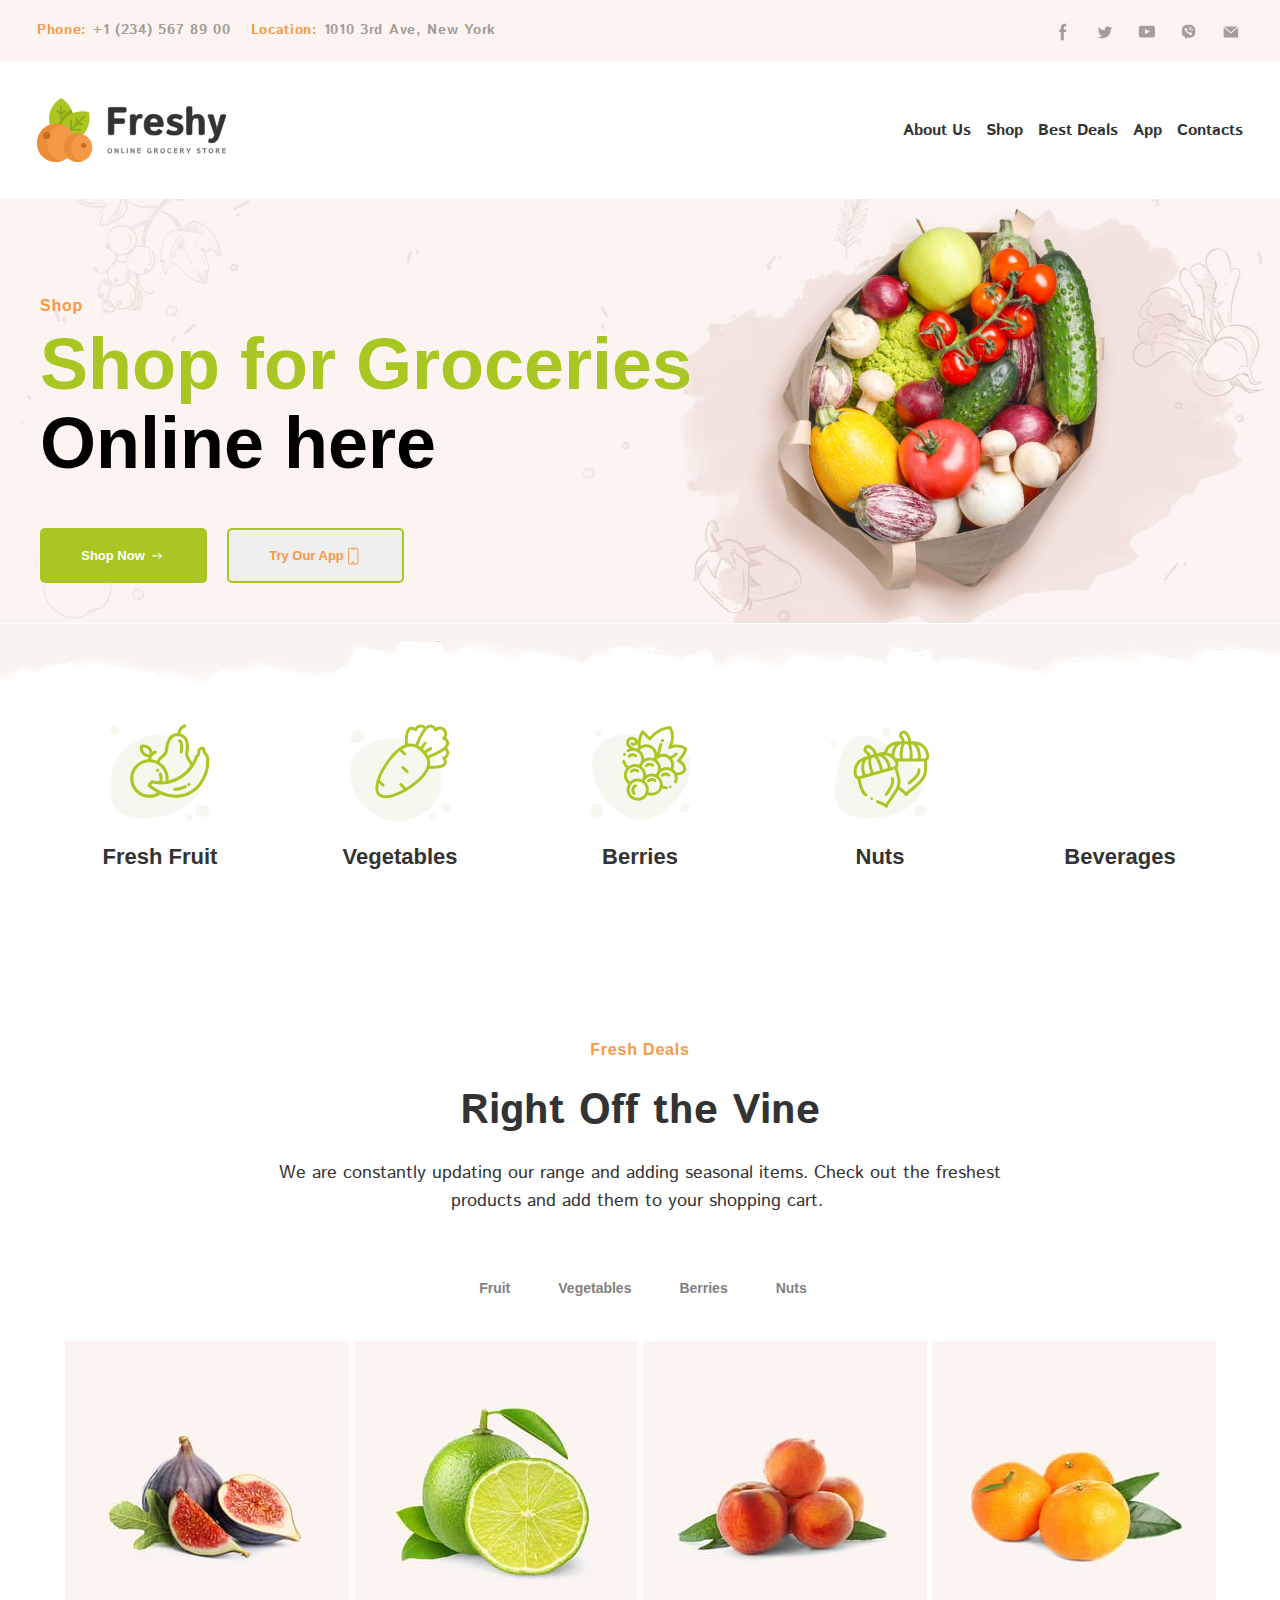
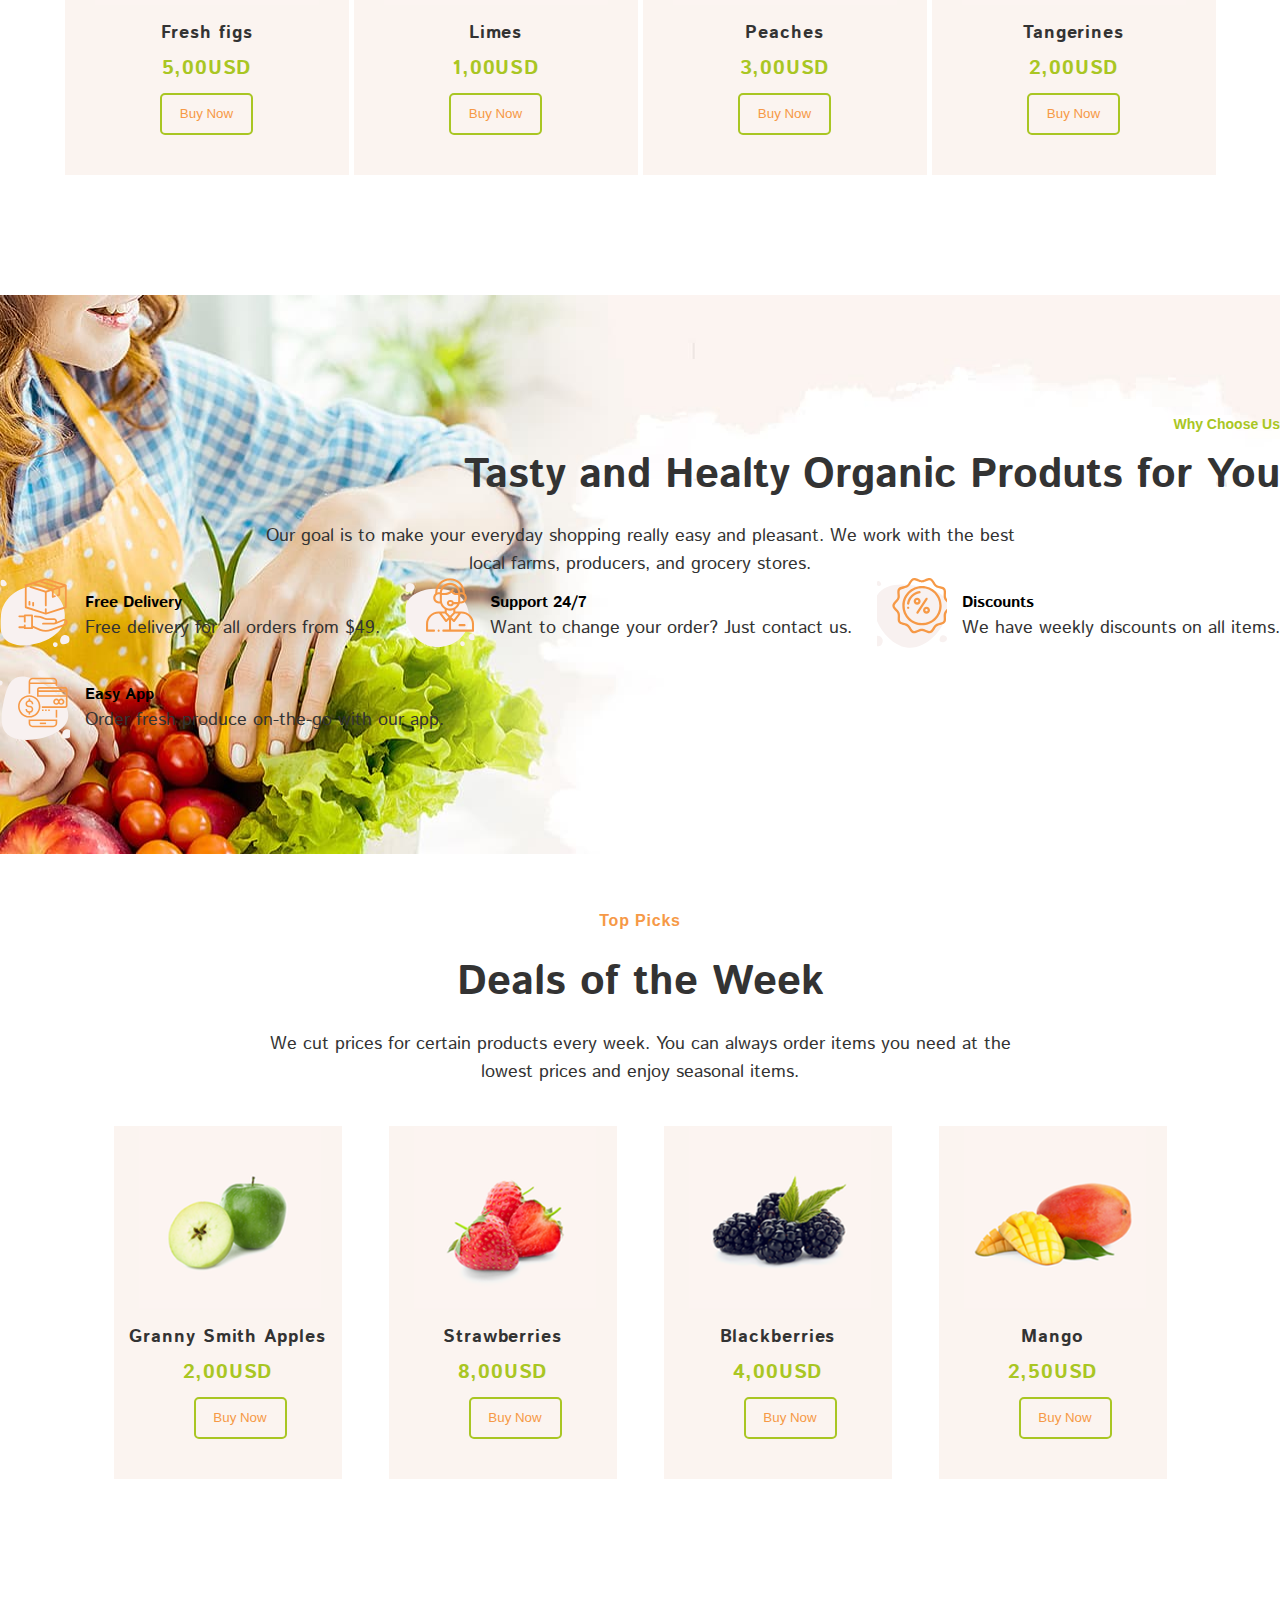
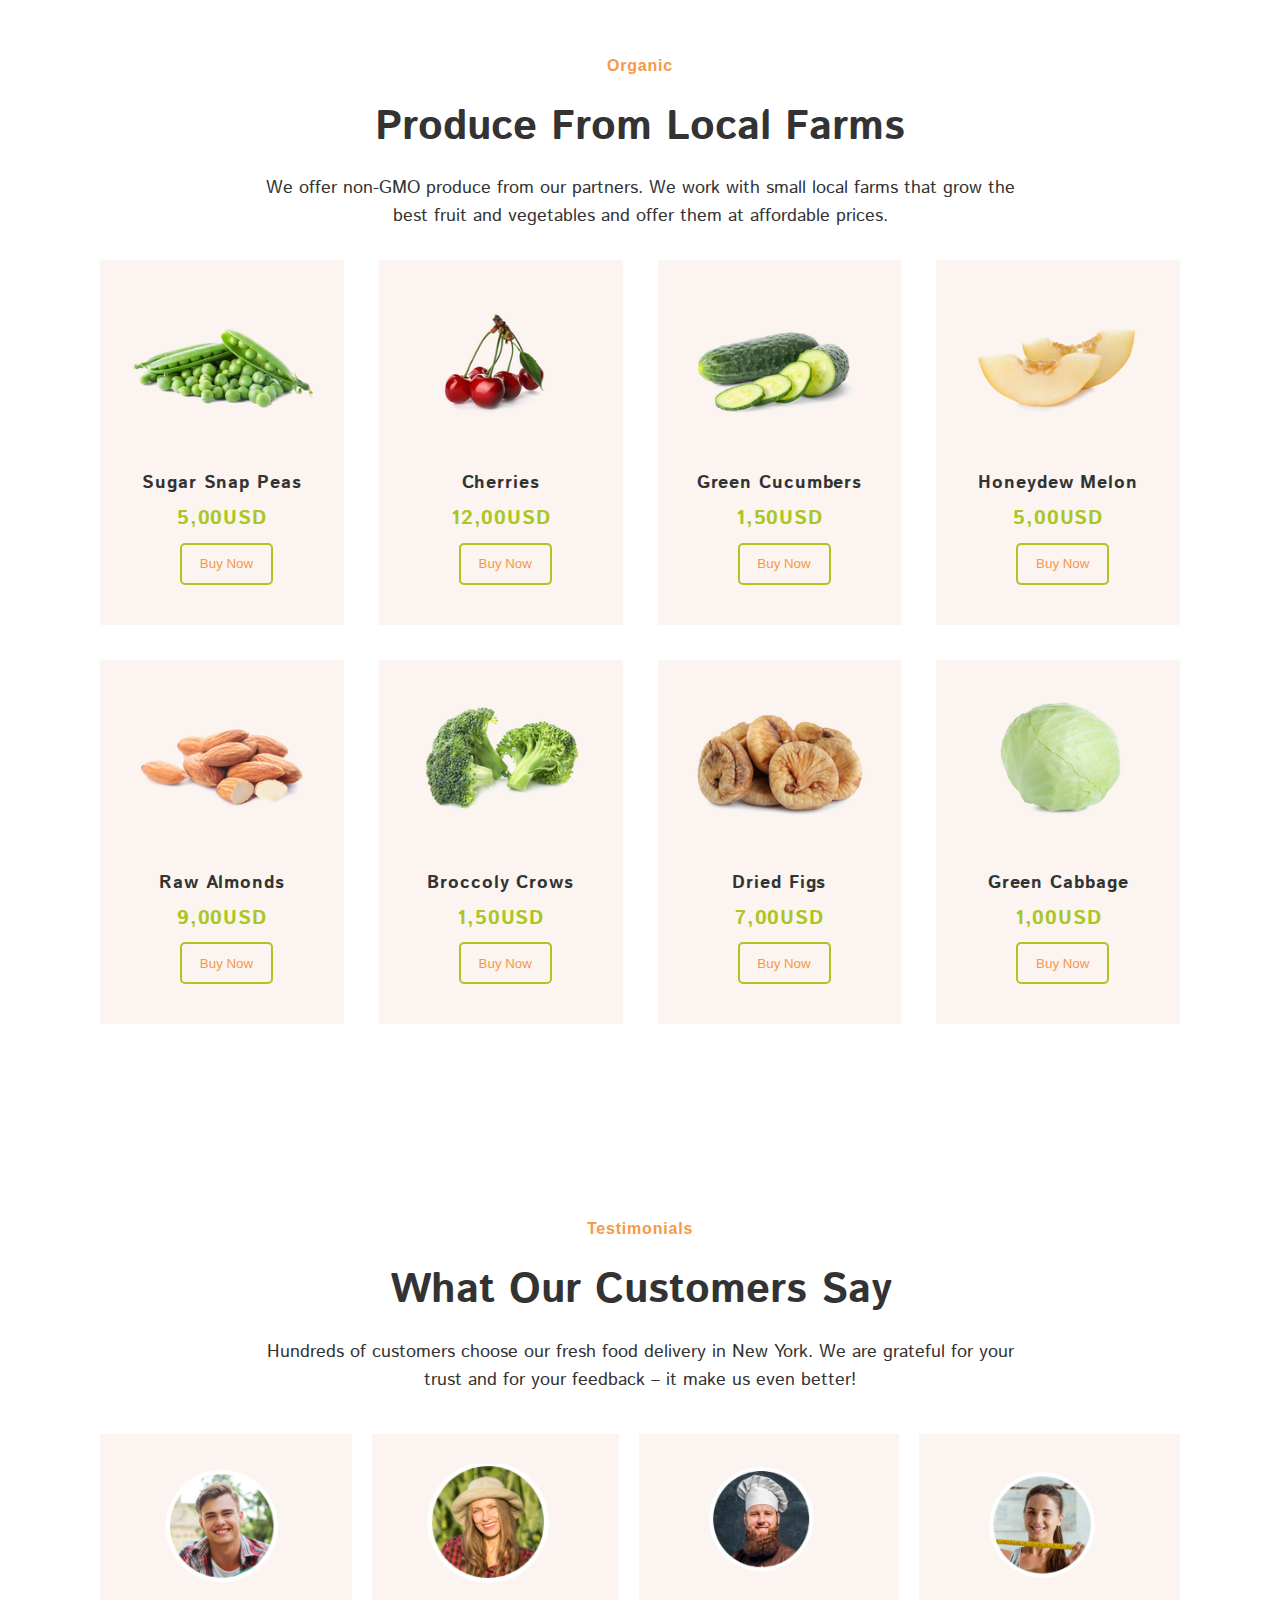
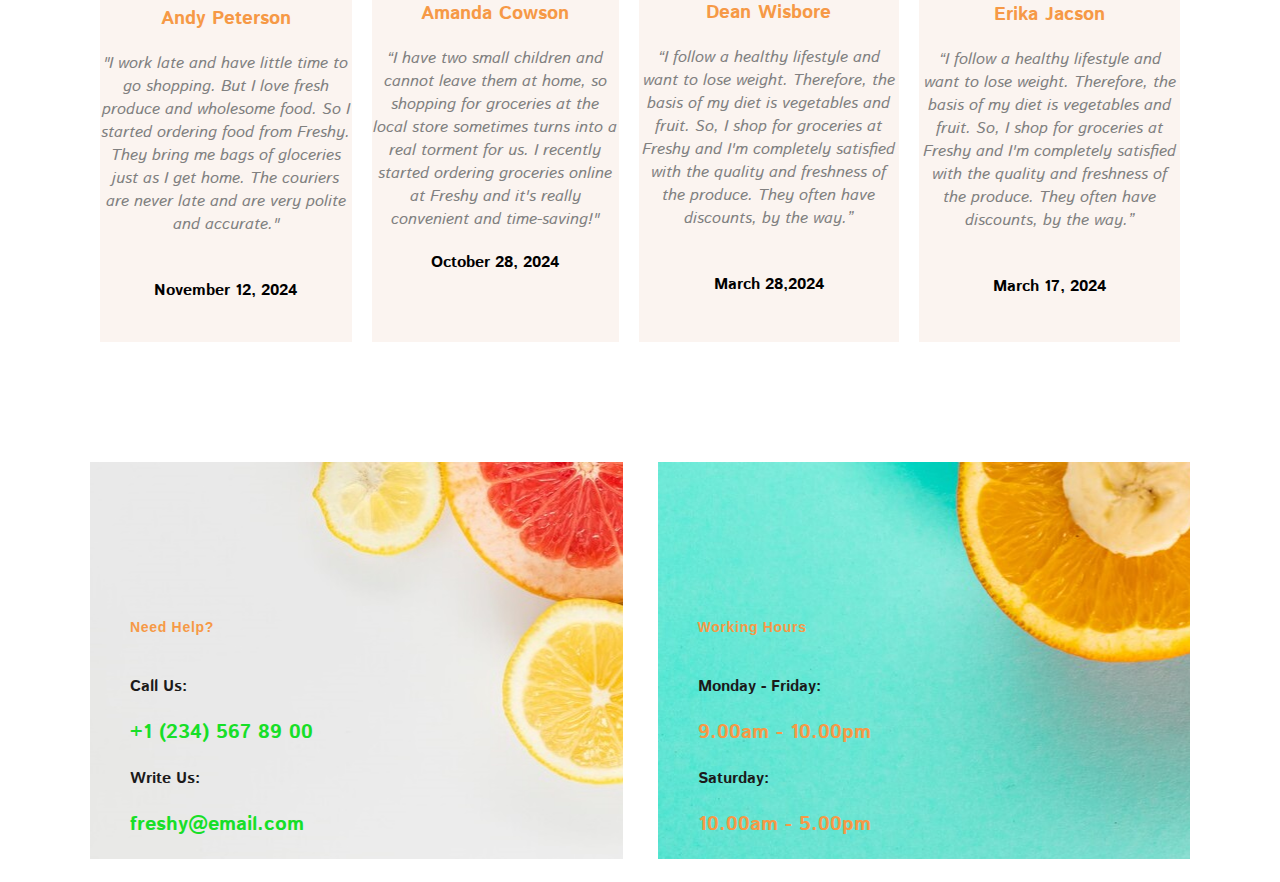
==== index.html @ 9b60dd14 "added my part" ====
<!DOCTYPE html>
<html lang="en">

<head>
    <meta charset="UTF-8">
    <meta name="viewport" content="width=device-width, initial-scale=1.0">
    <title>Freshy</title>

    <link rel="icon" href="favicon.ico" type="image/x-icon">

    <link rel="preconnect" href="https://fonts.googleapis.com">
    <link rel="preconnect" href="https://fonts.gstatic.com" crossorigin>
    <link href="https://fonts.googleapis.com/css2?family=Inter:wght@100..900&family=Istok+Web:ital,wght@0,400;0,700;1,400;1,700&family=Open+Sans:wght@500&family=Source+Code+Pro:ital,wght@0,200..900;1,200..900&display=swap" rel="stylesheet">
    
    <link rel="stylesheet" href="./styles.css">
</head>

<body>
        <!-- made by Alena -->
    <header class="header  container">
        <div class="top-header">
            <div class="contact-info">
                <p class="contact-phone">Phone: <a href="tel:+1(234)5678900">+1 (234) 567 89 00</a> </p>
                <p class="contact-location">Location: <a href="https://www.google.com/maps/place/1010+3rd+Ave,+New+York,+NY+10065,+%D0%A1%D0%BF%D0%BE%D0%BB%D1%83%D1%87%D0%B5%D0%BD%D1%96+%D0%A8%D1%82%D0%B0%D1%82%D0%B8+%D0%90%D0%BC%D0%B5%D1%80%D0%B8%D0%BA%D0%B8/@40.76251,-73.9690429,17z/data=!3m1!4b1!4m6!3m5!1s0x89c258e5f6781811:0xacb15a3a4b998013!8m2!3d40.76251!4d-73.966468!16s%2Fg%2F11q2nj4tjv?entry=ttu&g_ep=EgoyMDI1MDMzMS4wIKXMDSoJLDEwMjExNDU1SAFQAw%3D%3D" target="_blank">1010 3rd Ave, New York</a> </p>
            </div>
            <div class="social-media">
                <a href="https://facebook.com" class="social-link facebook">
                    <svg class="social-icon" width="27px" height="27px">
                        <use href="./images/sprite.svg#icon-facebook"></use>
                    </svg>
                </a>
                <a href="https://twitter.com" class="social-link twitter"> 
                    <svg class="social-icon" width="27px" height="27px">
                        <use href="./images/sprite.svg#icon-twitter">
                        </use>
                    </svg>
                </a>
                <a href="https://www.youtube.com/" class="social-link youtube">
                    <svg class="social-icon" width="27px" height="27px">
                        <use href="./images/sprite.svg#icon-youtube">
                        </use>
                    </svg>
                </a>
                <a href="https://www.viber.com/" class="social-link viber">
                    <svg class="social-icon" width="27px" height="27px">
                        <use href="./images/sprite.svg#icon-viber"></use>
                    </svg>
                </a>
                <a href="https://www.messenger.com/" class="social-link messenger">
                    <svg class="social-icon" width="27px" height="27px">
                        <use href="./images/sprite.svg#icon-messager"></use>
                    </svg>
                </a>
            </div>   
        </div>
        <div class="bottom-header">

            <img src="images/logo.svg" width="189" alt="logo-header" loading="lazy">
            <nav class="header-nav">
                <ul class="header-list">
                    <li class="header-list-item">
                        <a href="#about">About Us</a>
                    </li>
                    <li class="header-list-item">
                       <a href="#shop">Shop</a>
                    </li>
                    <li class="header-list-item">
                       <a href="#deals">Best Deals</a>
                    </li>
                    <li class="header-list-item">
                       <a href="#app">App</a>
                    </li>
                    <li class="header-list-item">
                       <a href="#contacts">Contacts</a> 
                    </li>
                </ul>
            </nav>
        </div>
    </header>

<!-- made by Alena -->
    <main>
        <section class="hero container">
            <!-- <img src="./images/hero_background.png" alt=""> -->
            <div class="hero-desc">
                <h2 class="accent-part">Shop</h2>
                <h1 class="main-title">Shop for Groceries <span class="main-title-acсent">Online here</span></h1>
                <div class="hero-buttons">
                    <button class="btn-shop">Shop Now
                        <svg class="icon">
                            <use href="./images/sprite.svg#icon-arrow"></use>
                        </svg></button>
                    <button class="btn-app">Try Our App
                        <svg class="icon">
                            <use href="./images/sprite.svg#icon-app"></use>
                        </svg></button>
                </div>
            </div>
        </section>

        <section class="food-icons-section container">
            <div>
                <ul class="food-list">
                    <li class="food-item">
                        <svg class="food-icon">
                            <use href="./images/sprite.svg#icon-fresh-fruit"></use>
                        </svg>
                        <h5 class="food-label">Fresh Fruit</h5>
                    </li>
                    <li class="food-item">
                        <svg class="food-icon">
                            <use href="./images/sprite.svg#icon-vegetables"></use>
                        </svg>
                        <h5 class="food-label">Vegetables</h5>

                    </li>
                    <li class="food-item">
                        <svg class="food-icon">
                            <use href="./images/sprite.svg#icon-berries"></use>
                        </svg>
                        <h5 class="food-label">Berries</h5>
                    </li>
                    <li class="food-item">
                        <svg class="food-icon">
                            <use href="./images/sprite.svg#icon-nuts"></use>
                        </svg>
                        <h5 class="food-label">Nuts</h5>
                    </li>
                    <li class="food-item">
                        <svg class="food-icon">
                            <use href="./images/sprite.svg#icon-beverages"></use>
                        </svg>
                        <h5 class="food-label">Beverages </h5>
                    </li>
                </ul>
            </div>
        </section>

        <!-- made by Alena -->
        <section class="fresh-deals container">
            <h2 class="accent-part">Fresh Deals</h2>
            <p class="company-slogan">Right Off the Vine</p>
            <p class="text-about-us">We are constantly updating our range and adding seasonal items. Check out the freshest products and
                add them to your shopping cart. </p>
            
            <div class="categories container">
                <div class="category-buttons">
                    <button onclick="switchCategory('Fruit')" class="category-btn-content">Fruit</button>
                    <button onclick="switchCategory('Vegetables')" class="category-btn-content">Vegetables</button>
                    <button onclick="switchCategory('Berries')" class="category-btn-content">Berries</button>
                    <button onclick="switchCategory('Nuts')" class="category-btn-content">Nuts</button>
                </div>
        
            <!-- <ul class="categories-list">
                <li class="category-item"> -->
                <div class="category-content" id="fruits-content">
                    <div class="card fruit-card">
                        <img src="./images/fruits_fresh_figs.jpg" alt="Fresh figs">
                        <h4 class="product-title">Fresh figs</h4>
                        <p class="price">5,00USD</p>
                        <button type="button" class="buy-now">Buy Now</button>
                    </div>
                    <div class="card fruit-card">                        
                        <img src="./images/fruits_limes.jpg" alt="Limes">
                        <h4 class="product-title">Limes</h4>
                        <p class="price">1,00USD</p>
                        <button type="button" class="buy-now">Buy Now</button>
                    </div>
                    <div class="card fruit-card">                        
                        <img src="./images/fruits_peaches.jpg" alt="Peaches">
                        <h4 class="product-title">Peaches</h4>
                        <p class="price">3,00USD</p>
                        <button type="button" class="buy-now">Buy Now</button>
                    </div>
                    <div class="card fruit-card">                        
                        <img src="./images/fruits_tangerines.jpg" alt="Tangerines">
                        <h4 class="product-title">Tangerines</h4>
                        <p class="price">2,00USD</p>
                        <button type="button" class="buy-now">Buy Now</button>
                    </div>
                </div>
                <!-- </li>
                <li class="category-item"> -->
                <div class="category-content" id="vegetables-content" style="display: none;">
                    <div class="card vegetable-card">
                        <img src="./images/veg_bell_pepper.jpg" alt="Pepper">
                        <h4 class="product-title">Pepper</h4>
                        <p class="price">8,00USD</p>
                        <button type="button" class="buy-now">Buy Now</button>
                    </div>
                    <div class="card vegetable-card">                        
                        <img src="./images/veg_tomato.jpg" alt="Tomato">
                        <h4 class="product-title">Tomato</h4>
                        <p class="price">4,00USD</p>
                        <button type="button" class="buy-now">Buy Now</button>
                    </div>
                    <div class="card vegetables-card">                        
                        <img src="./images/veg_carrots.jpg" alt="Carrots">
                        <h4 class="product-title">Carrots</h4>
                        <p class="price">1,60USD</p>
                        <button type="button" class="buy-now">Buy Now</button>
                    </div>
                    <div class="card vegetables-card">                        
                        <img src="./images/veg_pumpkin.jpg" alt="Pumpkin">
                        <h4 class="product-title">Pumpkin</h4>
                        <p class="price">1,50USD</p>
                        <button type="button" class="buy-now">Buy Now</button>
                    </div>
                </div>
                <!-- </li>
                <li class="category-item"> -->
                <div class="category-content" id="berries-content" style="display: none;">
                    <div class="card berries-card">
                        <img src="./images/berries_blueberries.jpg" alt="Blueberries">
                        <h4 class="product-title">Blueberries</h4>
                        <p class="price">5,00USD</p>
                        <button type="button" class="buy-now">Buy Now</button>
                    </div>
                    <div class="card berries-card">                        
                        <img src="./images/berries_red_grapes.jpg" alt="Red Grapes">
                        <h4 class="product-title">Red Grapes</h4>
                        <p class="price">3,00USD</p>
                        <button type="button" class="buy-now">Buy Now</button>
                    </div>
                    <div class="card berries-card">                        
                        <img src="./images/berries_water_melon.jpg" alt="Water Melon">
                        <h4 class="product-title">Water Melon</h4>
                        <p class="price">6,00USD</p>
                        <button type="button" class="buy-now">Buy Now</button>
                    </div>
                    <div class="card berries-card">                        
                        <img src="./images/berries_raspberries.jpg" alt="Raspberries">
                        <h4 class="product-title">Raspberries</h4>
                        <p class="price">3,00USD</p>
                        <button type="button" class="buy-now">Buy Now</button>
                    </div>
                </div>
                <!-- </li>
                <li class="category-item"> -->
                <div class="category-content" id="nuts-content" style="display: none;">
                    <div class="card nuts-card">
                        <img src="./images/nuts_cashew_nuts.jpg" alt="Cashew Nuts">
                        <h4 class="product-title">Cashew Nuts</h4>
                        <p class="price">13,00USD</p>
                        <button type="button" class="buy-now">Buy Now</button>
                    </div>
                    <div class="card nuts-card">                        
                        <img src="./images/nuts_macadamia_nuts.jpg" alt="Macadamia Nuts">
                        <h4 class="product-title">Macadamia Nuts</h4>
                        <p class="price">17,00USD</p>
                        <button type="button" class="buy-now">Buy Now</button>
                    </div>
                    <div class="card nuts-card">                        
                        <img src="./images/nuts_raw_walnuts.jpg" alt="Raw Walnuts">
                        <h4 class="product-title">Raw Walnuts</h4>
                        <p class="price">9,00USD</p>
                        <button type="button" class="buy-now">Buy Now</button>
                    </div>
                    <div class="card nuts-card">                        
                        <img src="./images/nuts_pistachios.jpg" alt="Pistachios">
                        <h4 class="product-title">Pistachios</h4>
                        <p class="price">12,00USD</p>
                        <button type="button" class="buy-now">Buy Now</button>
                    </div>
                </div>
                <!-- </li>
            </ul> -->
            </div>
        </section> 

        <section class="features container">
            <h2 class="accent-quetion">Why Choose Us</h2>
            <p class="company-slogan">Tasty and Healty Organic Produts for You</p>
            <p class="text-about-us">Our goal is to make your everyday shopping really easy and pleasant. We
                work with the best local farms, producers, and grocery stores.</p>
            
            <ul class="features-list">
                <li class="features-item">
                    <div class="features-icon">
                        <img src="./images/free_delivery.svg" alt="Free Delivery">
                    </div>
                    <div class="features-info">
                        <h4 class="features-name">Free Delivery</h4>
                        <p class="features-description">Free delivery for all orders from $49.</p>
                    </div>
                </li>
                <li class="features-item">
                    <div class="features-icon">
                        <img src="./images/support.svg" alt="Support 24/7">
                    </div>
                    <div class="features-info">
                        <h4 class="features-name">Support 24/7</h4>
                        <p class="features-description">Want to change your order? Just contact us.</p>
                    </div>
                </li>
                <li class="features-item">
                    <div class="features-icon">
                        <img src="./images/discount.svg" alt="Discounts">
                    </div>
                    <div class="features-info">
                        <h4 class="features-name">Discounts</h4>
                        <p class="features-description">We have weekly discounts on all items.</p>
                    </div>
                </li>
                <li class="features-item">
                    <div class="features-icon">
                        <img src="./images/app.svg" alt="Easy App">
                    </div>
                    <div class="features-info">
                        <h4 class="features-namee">Easy App</h4>
                        <p class="features-description">Order fresh produce on-the-go with our app.</p>
                    </div>
                </li>
            </ul>   


        </section>

<!-- made by Andrii -->
<!-- <section class="Top Picks"> -->
    <h6 class="accent-part">Top Picks</h6> <!-- used class from Alena -->
    <h2 class="company-slogan">Deals of the Week</h2> <!-- used class from Alena -->
    <p class="text-about-us">We cut prices for certain products every week. You can always order items you need at the lowest prices and enjoy seasonal items.</p> <!-- used class from Alena -->
    
    <section id="top_picks_row">
        <div class="card_org">  <!-- first card -->                      
            <img src="./images_top_picks/Granny Smith Apples.png" alt="Granny Smith Apples" class="img_org">
            <h4 class="product-title">Granny Smith Apples</h4><!-- used class from Alena -->
            <p class="price">2,00USD</p><!-- used class from Alena -->
            <button type="button" class="buy-now button_org">Buy Now</button>
        </div>
        <div class="card_org">   <!-- second card -->                       
            <img src="./images_top_picks/Strawberries.png" alt="Strawberries"  class="img_org">
            <h4 class="product-title">Strawberries</h4><!-- used class from Alena -->
            <p class="price">8,00USD</p><!-- used class from Alena -->
            <button type="button" class="buy-now button_org">Buy Now</button>
        </div>
        <div class="card_org">  <!-- third card -->                        
            <img src="./images_top_picks/Blackberries.png" alt="Blackberries"  class="img_org">
            <h4 class="product-title">Blackberries</h4><!-- used class from Alena -->
            <p class="price">4,00USD</p><!-- used class from Alena -->
            <button type="button" class="buy-now button_org">Buy Now</button>
        </div>
        <div class="card_org">     <!-- fourth card -->                     
            <img src="./images_top_picks/Mango.png" alt="Mango"  class="img_org">
            <h4 class="product-title">Mango</h4><!-- used class from Alena -->
            <p class="price">2,50USD</p><!-- used class from Alena -->
            <button type="button" class="buy-now button_org">Buy Now</button>
        </div>
    </section>

        <!-- made by Anton -->
<!-- <section class="organic"> -->
    <h6 class="accent-part">Organic</h6> <!-- used class from Alena -->
    <h2 class="company-slogan">Produce From Local Farms</h2> <!-- used class from Alena -->
    <p class="text-about-us">We offer non-GMO produce from our partners. We work with small local farms that grow the best fruit and vegetables and offer them at affordable prices.</p> <!-- used class from Alena -->
    
    <section id="organic_grid">
        <div class="card_org">  <!-- first card -->                      
            <img src="./images_organic/sugar_snap_peas.png" alt="Sugar Snap Peas" class="img_org">
            <h4 class="product-title">Sugar Snap Peas</h4><!-- used class from Alena -->
            <p class="price">5,00USD</p><!-- used class from Alena -->
            <button type="button" class="buy-now button_org">Buy Now</button>
        </div>
        <div class="card_org">   <!-- second card -->                       
            <img src="./images_organic/Cherries.png" alt="Cherries"  class="img_org">
            <h4 class="product-title">Cherries</h4><!-- used class from Alena -->
            <p class="price">12,00USD</p><!-- used class from Alena -->
            <button type="button" class="buy-now button_org">Buy Now</button>
        </div>
        <div class="card_org">  <!-- third card -->                        
            <img src="./images_organic/green_cucumbers.png" alt="Green Cucumbers"  class="img_org">
            <h4 class="product-title">Green Cucumbers</h4><!-- used class from Alena -->
            <p class="price">1,50USD</p><!-- used class from Alena -->
            <button type="button" class="buy-now button_org">Buy Now</button>
        </div>
        <div class="card_org">     <!-- fourth card -->                     
            <img src="./images_organic/honeydew_melon.png" alt="Honeydew Melon"  class="img_org">
            <h4 class="product-title">Honeydew Melon</h4><!-- used class from Alena -->
            <p class="price">5,00USD</p><!-- used class from Alena -->
            <button type="button" class="buy-now button_org">Buy Now</button>
        </div>
        <div class="card_org">       <!-- fives card -->                   
            <img src="./images_organic/raw_almonds.png" alt="Raw Almonds"  class="img_org">
            <h4 class="product-title">Raw Almonds</h4><!-- used class from Alena -->
            <p class="price">9,00USD</p><!-- used class from Alena -->
            <button type="button" class="buy-now button_org">Buy Now</button>
        </div>
        <div class="card_org">     <!-- sixth card -->                     
            <img src="./images_organic/broccoly_crows.png" alt="Broccoly Crows"  class="img_org">
            <h4 class="product-title">Broccoly Crows</h4><!-- used class from Alena -->
            <p class="price">1,50USD</p><!-- used class from Alena -->
            <button type="button" class="buy-now button_org">Buy Now</button>
        </div>
        <div class="card_org">          <!-- seventh card -->                 
            <img src="./images_organic/dried_figs.png" alt="Dried Figs"  class="img_org">
            <h4 class="product-title">Dried Figs</h4><!-- used class from Alena -->
            <p class="price">7,00USD</p><!-- used class from Alena -->
            <button type="button" class="buy-now button_org">Buy Now</button>
        </div>
        <div class="card_org">    <!-- eighth card -->                      
            <img src="./images_organic/green_cabbage.png" alt="Green Cabbage"  class="img_org">
            <h4 class="product-title">Green Cabbage</h4><!-- used class from Alena -->
            <p class="price">1,00USD</p><!-- used class from Alena -->
            <button type="button" class="buy-now button_org">Buy Now</button>
        </div>
    </section>
    <br>
    <br>
    <br>
    <br>
    <br>
    <br><!-- треба буде додати відступ в  class="accent-part"-->
   
    <h6 class="accent-part">Testimonials</h6> <!-- used class from Alena -->
    <h2 class="company-slogan">What Our Customers Say</h2> <!-- used class from Alena -->
    <p class="text-about-us">Hundreds of customers choose our fresh food delivery in New York. We are grateful for your trust and for your feedback – it make us even better! </p> 

    <section class="reviews"><!-- в подальшому це буде об'єкт, що перегортається по сторінках -->
        <div class="reviews_visitors">
            <img src="./images_visitors/Andy_Peterson.png" alt="Andy Peterson"  class="img_visitirs">
            <h3 class="name_visitirs">Andy Peterson</h3>
            <blockquote class="blockuote">"I work late and have little time to go shopping. But I love fresh produce and wholesome food. So I started ordering food from Freshy. They bring me bags of gloceries just as I get home. The couriers are never late and are very polite and accurate."</blockquote>
            <br><!-- треба вирівняти нижній елемент -->
            <p class="data">November 12, 2024</p>
        </div>
        <div class="reviews_visitors">
            <img src="./images_visitors/Amanda_Cowson.png" alt="Amanda Cowson"  class="img_visitirs">
            <h3 class="name_visitirs">Amanda Cowson</h3>
            <blockquote class="blockuote">“I have two small children and cannot leave them at home, so shopping for groceries at the local store sometimes turns into a real torment for us. I recently started ordering groceries online at Freshy and it's really convenient and time-saving!"</blockquote>
            <p class="data">October 28, 2024</p>
        </div>
        <div class="reviews_visitors">
            <img src="./images_visitors/Dean_Wisbore.png" alt="Dean Wisbore"  class="img_visitirs">
            <h3 class="name_visitirs">Dean Wisbore</h3>
            <blockquote class="blockuote">“I follow a healthy lifestyle and want to lose weight. Therefore, the basis of my diet is vegetables and fruit. So, I shop for groceries at Freshy and I'm completely satisfied with the quality and freshness of the produce. They often have discounts, by the way.”</blockquote>
            <br><!-- треба вирівняти нижній елемент -->
            <p class="data">March 28,2024</p>
        </div>
        <div class="reviews_visitors">
            <img src="./images_visitors/Erika_Jacson.png" alt="Erika Jacsosn"  class="img_visitirs">
            <h3 class="name_visitirs">Erika Jacson</h3>
            <blockquote class="blockuote">“I follow a healthy lifestyle and want to lose weight. Therefore, the basis of my diet is vegetables and fruit. So, I shop for groceries at Freshy and I'm completely satisfied with the quality and freshness of the produce. They often have discounts, by the way.”</blockquote>
            <br><!-- треба вирівняти нижній елемент -->
            <p class="data">March 17, 2024</p>
        </div>
     </section>
     
     <section class="contacts_shedule">
        <div class="contacts">
            <h6 class="accent-part left">Need Help?</h6>
            <p class="title_black">Call Us: </p>
            <p class="green_text">+1 (234) 567 89 00</p>
            <p class="title_black">Write Us:</p>
            <p class="green_text">freshy@email.com</p><!-- ТУТ ТРЕБА ДОДАТИ ПЕРЕХІД ПО ПОСИЛАННЮ -->
        </div>
        <div class="shedule">
            <h6 class="accent-part left">Working Hours</h6>
            <p class="title_black">Monday - Friday:</p>
            <p class="orange_text">9.00am - 10.00pm</p>
            <p class="title_black">Saturday:</p>
            <p class="orange_text">10.00am - 5.00pm</p>
        </div>
    </section><!-- Anton -->
        



    </main>
    <footer>

    </footer>

    <script src="script.js" defer></script>
</body>

</html>
---- styles.css ----
* {
    margin: 0;
    padding: 0;
    box-sizing: border-box;
}

:root {
    --font-family: "Istok Web", sans-serif;
    --second-family: "Source Sans Pro", sans-serif;
    --third-family: "Inter", sans-serif;
}

body {
    font-family: var(--font-family), sans-serif; 
    background-color: #fff;
    margin: 0;
    padding: 0;
    width: 100%;
    height: 100%;
}
/* Контейнери для центрованого контенту */
.container {
    width: 100%;
    max-width: 1400px;
    margin: 0 auto;
}
.header {
    background-color: #fff;
    margin: 0 auto;
}
header img {
    width: auto;
    height: 64px;
}
.top-header {
    display: flex;
    justify-content: space-between;
    align-items: center;
    padding: 17px 37px;
    background-color: #FBF4F0;    
}
.contact-info {
    display: flex;
    gap: 20px;
}
.contact-info p {
    font-family: var(--font-family);
    font-weight: 700;
    font-size: 14px;
    line-height: 160%;
    letter-spacing: 0.05em;
    color: #f69946;
}
.contact-info a {
    font-family: var(--font-family);
    font-weight: 600;
    font-size: 14px;
    line-height: 160%;
    letter-spacing: 0.05em;
    color: #a49d98;
    text-decoration: none;
    transition: border-bottom 0.3s ease;
}
.contact-info a:hover {
    border-bottom: 2px solid #f69946;
}
.social-media {
    display: flex;
    gap: 15px;
}
.social-link {
    display: inline-block;
    width: 27px;
    height: 27px;
}
.social-icon {
    width: 30px;
    height: 30px;
    transition: fill 0.3s ease;
}
.social-link:hover .social-icon {
    fill: #f69946;
}    
.bottom-header {
    display: flex;
    justify-content: space-between;
    align-items: center;
    padding: 37px;
}
.header-nav {
    margin: 0;
}
.header-list {
    list-style: none;
    display: flex;
    gap: 15px;
    margin: 0;
    padding: 0;
}
.header-list-item a {
    font-family: var(--font-family);
    font-weight: 600;
    font-size: 16px;
    color: #333;
    text-decoration: none;
    transition: color 0.3s ease;
}
.header-list-item a:hover {
    color: #f69946;
}    
.hero {
    position: relative;
    width: 100%;
    background-image: url("./images/hero_background.jpg");
    background-size: cover;
    background-position: right;
    background-repeat: no-repeat;
    display: flex;
    flex-direction: column;  
    justify-content: center;
}
.hero-desc {
    padding: 40px;
    width: 1200px;
    display: flex;
    flex-direction: column;
}
.hero-desc .accent-part {
    text-align: left;
}
.main-title {
    font-family: var(--second-family);
    font-weight: 700;
    font-size: 72px;
    line-height: 110%;
    color: #a9c623;
}
.main-title-acсent {
    display: block;
    font-family: var(--second-family);
    font-weight: 700;
    font-size: 72px;
    line-height: 110%;
    color: #000;
    padding-bottom: 45px;
}
.hero-buttons {
    display: flex;
    gap: 20px;
}
.btn-shop {
    border-radius: 5px;
    width: 167px;
    height: 55px;
    background-color: #A9C623;
    font-family: var(--second-family);
    font-weight: 700;
    font-size: 13px;
    line-height: 100%;
    display: flex;
    justify-content: center;
    align-items: center;
    text-align: center;
    gap: 3px;
    color: #fff;
    border: none;
}
.icon {
    width: 18px; 
    height: 18px;
    fill: currentColor;
}
.btn-shop:hover {
    background-color: #90A824;
}
.btn-app {
    border-radius: 5px;
    width: 177px;
    height: 55px;
    font-family: var(--second-family);
    font-weight: 700;
    font-size: 13px;
    line-height: 100%;
    display: flex;
    justify-content: center;
    align-items: center;
    text-align: center;
    color: #f69946;
    border: 2px solid #A9C623;
}
.btn-app:hover {
    background-color: #A9C623;
    color: #fff;
}    


/* styles by Alena */
.fresh-deals {
    padding-top: 50px;
    padding-bottom: 120px;
}
.accent-part {
    text-align: center;
    font-family: var(--second-family);
    font-weight: 700;
    font-size: 16px;
    line-height: 150%;
    letter-spacing: 0.05em;
    color: #f69946;
    padding-bottom: 7px;
    padding-top: 55px;
}
.company-slogan {
    font-family: var(--font-family);
    font-weight: 700;
    font-size: 42px;
    line-height: 120%;
    text-align: center;
    color: #333;
    padding-top: 17px;
}
.text-about-us {
    max-width: 762px;
    text-align: center;
    margin: 0 auto;
    font-family: var(--second-family);
    font-weight: 400;
    font-size: 18px;
    line-height: 156%;
    color: #333;
    padding-top: 22px;
}
.categories {
    display: flex;
    justify-content: center;
    align-items: center;
    flex-wrap: wrap;
    margin: 0 auto;
    padding: 0;
}
.category-buttons {
    display: flex;
    justify-content: center;
    align-items: center;
    gap: 14px;
    padding-top: 50px;
    padding-bottom: 30px;
}
.category-btn-content {
    font-family: var(--second-family);
    font-weight: 700;
    font-size: 14px;
    line-height: 130%;
    color: #2c2c2c;
    border: none;
    background-color: transparent;
    padding: 14px 14px 14px 20px;
    opacity: 60%;
    transition: opacity 0.3s ease;
}
.category-btn-content:hover {
    opacity: 100%;
}
.category-btn-content.active-btn {
    text-decoration: underline;
    text-decoration-color: #F69946;  
    padding-bottom: 10px;
    
}
/* .categories-list {
    list-style: none;
    display: flex;
    flex-wrap: nowrap;
    gap: 20px;
    justify-content: center;
    margin-bottom: 30px;
    padding-top: 50px;
} */
/* .category-item {
    cursor: pointer;
} */
/* .category-label {
    display: inline-block;
    font-size: 14px;
    font-weight: 700;
    color: #2c2c2c;
    padding: 10px;
    cursor: pointer;
    opacity: 60%;
    transition: text-decoration 0.3s ease, color 0.3s ease;
}
.category-label:hover {
    opacity: 100%;
}
.category-label.active {
    text-decoration: underline;
    color: #F69946; 
} */
#fruits-content, #vegetables-content, #berries-content, #nuts-content {
    display: flex;
    justify-content: center;
    align-items: center;
    gap: 30px;
}
.category-content {
    display: none;
    /* display: flex;
    flex-wrap: wrap; 
    gap: 30px; */
}
.category-content.active {
    display: block;
}
#fruits-content {
    display: block; 
}
.category-content .card {
    display: inline-block;
    background-color: #FBF4F0;
    transition: transform 0.3s ease, box-shadow 0.3s ease;
    text-align: center;
}
.category-content .card:hover {
    transform: translateY(-5px);
    box-shadow: 0 4px 12px rgba(0, 0, 0, 0.2);
}
.card {
    padding: 40px 30px 40px 30px;
}
.card img {
    width: 100%;
    height: auto;
}
.product-title {
    font-weight: 600;
    font-size: 18px;
    line-height: 133%;
    letter-spacing: 0.05em;
    text-align: center;
    color: #333;
    margin: 10px 0;
}
.price {
    font-weight: 700;
    font-size: 20px;
    line-height: 133%;
    letter-spacing: 0.04em;
    text-align: center;
    color: #a9c623;
    margin-bottom: 10px;
}
.buy-now {
    border-radius: 5px;
    border: 2px solid #a9c623;
    width: 93px;
    height: 42px;
    background: rgba(0, 0, 0, 0);
    color: #F69946;
    transition: background-color 0.3s ease, color 0.3s ease;
}
.buy-now:hover {
    background-color: #A9C623;
    color: #fff;
}
.food-icons-section {
    background: url('./images/Container.png') top center no-repeat, #fff;
    display: flex;
    justify-content: center;
    align-items: center;
    padding-top: 100px;
    padding-bottom: 50px;
}
.food-list {
    width: 1200px;
    display: flex;
    gap: 30px;
    justify-content: center;
    align-items: center;
    list-style: none;
}
.food-item {
    display: flex;
    flex-direction: column;
    align-items: center;
    text-align: center;
    width: 210px;
    height: 160px;
}
.food-icon {
    width: 100px;
    height: 100px;
    margin-bottom: 19px;
}
.food-label {
    font-family: var(--second-family);
    font-weight: 700;
    font-size: 22px;
    line-height: 140%;
    text-align: center;
    color: #333;
}
.features {
    background: url('./images/Container-features.jpg') top center no-repeat, #fff;
    display: flex;
    justify-content: center;
    align-items: flex-end;
    flex-direction: column;
    padding-top: 120px;
    padding-bottom: 107px;

   
}
.accent-quetion {
    font-family: var(--second-family);
    font-weight: 700;
    font-size: 14px;
    line-height: 130%;
    color: #a9c623;
}
.text-about-us {
    font-family: var(--font-family);
    font-weight: 400;
    font-size: 18px;
    line-height: 156%;
    color: #333;
}
.features-list {
    list-style: none;
    display: flex;
    flex-wrap: wrap;
    gap: 15px; 
    justify-content: space-between;

}
.features-item {
    /* flex: 0 1 calc(50% - 15px); */
    display: flex;
    align-items: center;
    gap: 15px;
}
.features-icon img {
    width: 70px;
    height: 70px;
}
.features-info {
    max-width: 400px;
}
.features-name {
    font-size: 1rem;
}
.features-description {
    font-family: var(--font-family);
    font-weight: 400;
    font-size: 18px;
    line-height: 156%;
    color: #333;
}
.features-namee {
}


/* Andrii */
#top_picks_row{
    display: flex;
    justify-content: space-around;
    gap: 20px;
    margin-top: 40px;
    margin-left: 100px;
    margin-right: 100px;
    margin-bottom: 120px;
}

.card_org{
    background-color: #FBF4F0;
 
}
.img_org{
    margin-left: 25px;
    width: 80%;
}

.button_org{
    margin-left: 80px;
    margin-bottom: 40px;
}

/* Anton */
#organic_grid{
    display: grid;
    grid-template-columns: 1fr 1fr 1fr 1fr;
    grid-template-rows: auto auto;
    margin-left: 100px;
    margin-right: 100px;
    gap: 35px;
    margin-top: 30px;

}

.card_org{
    background-color: #FBF4F0;
 
}
.img_org{
    margin-left: 25px;
    width: 80%;
}

.button_org{
    margin-left: 80px;
    margin-bottom: 40px;
}

.reviews{
    display: flex;
    justify-content: space-around;
    gap: 20px;
    margin-top: 40px;
    margin-left: 100px;
    margin-right: 100px;
    margin-bottom: 120px;
}

.reviews_visitors{
    background-color: #FBF4F0;
}

.img_visitirs{
    margin-top: 30px;
    margin-left: 55px;
    width: 50%;
}

.name_visitirs{
    margin-top: 10px;
    text-align: center;
    color: #F69946;
}

.blockuote{
    font-style: italic;
    color: gray;
    text-align: center;
    margin-top: 20px;
}

.data{
    text-align: center;
    margin-top: 20px;
    font-weight: 700;
    margin-bottom: 40px;
}

.contacts_shedule{
    display: grid;
    grid-template-columns: 1fr 1fr;
    grid-template-rows: auto;
    gap: 35px;
    height: 300px;
    margin-right: 90px;
    margin-left: 90px; 
    margin-top: 60px;
    margin-bottom: 120px;
}
.contacts{
    background-image: url("images_organic/fruits_3.jpg"); 
}

.shedule{
    background-image: url("images_organic/fruits.jpg");
}

.left{
    text-align: left;
    margin-top: 100px;
    margin-left: 40px;
    margin-bottom: 30px;
    font-size: 14px;
}

.title_black{
    margin-left: 40px;
    margin-bottom: 20px;
    font-weight: 700;
    color: rgb(27, 26, 26);
}

.green_text{
    margin-left: 40px;
    color:rgb(23, 223, 40);
    margin-bottom: 20px;
    font-weight: 700;
    font-size: 20px;
}
.orange_text{
    margin-left: 40px;
    color:#f69946;
    margin-bottom: 20px;
    font-weight: 700;
    font-size: 20px;
}
    /* Anton */
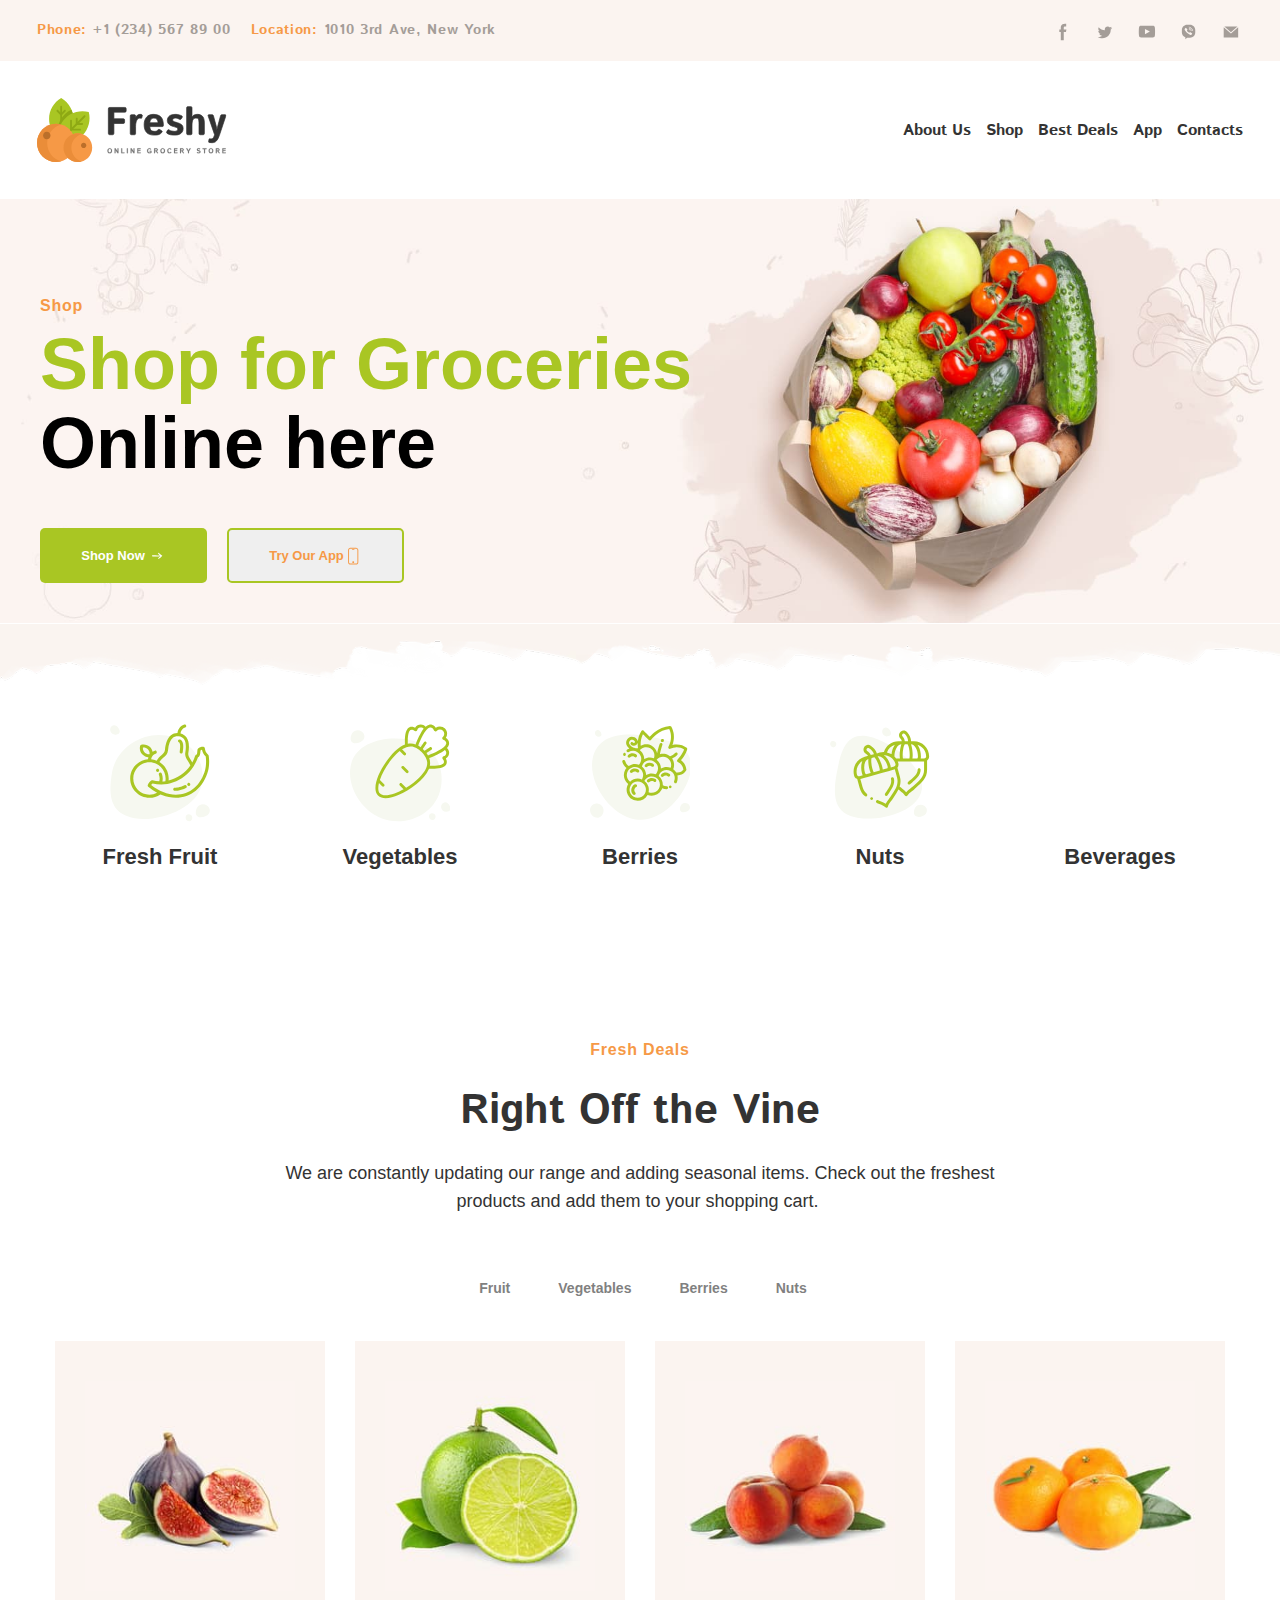
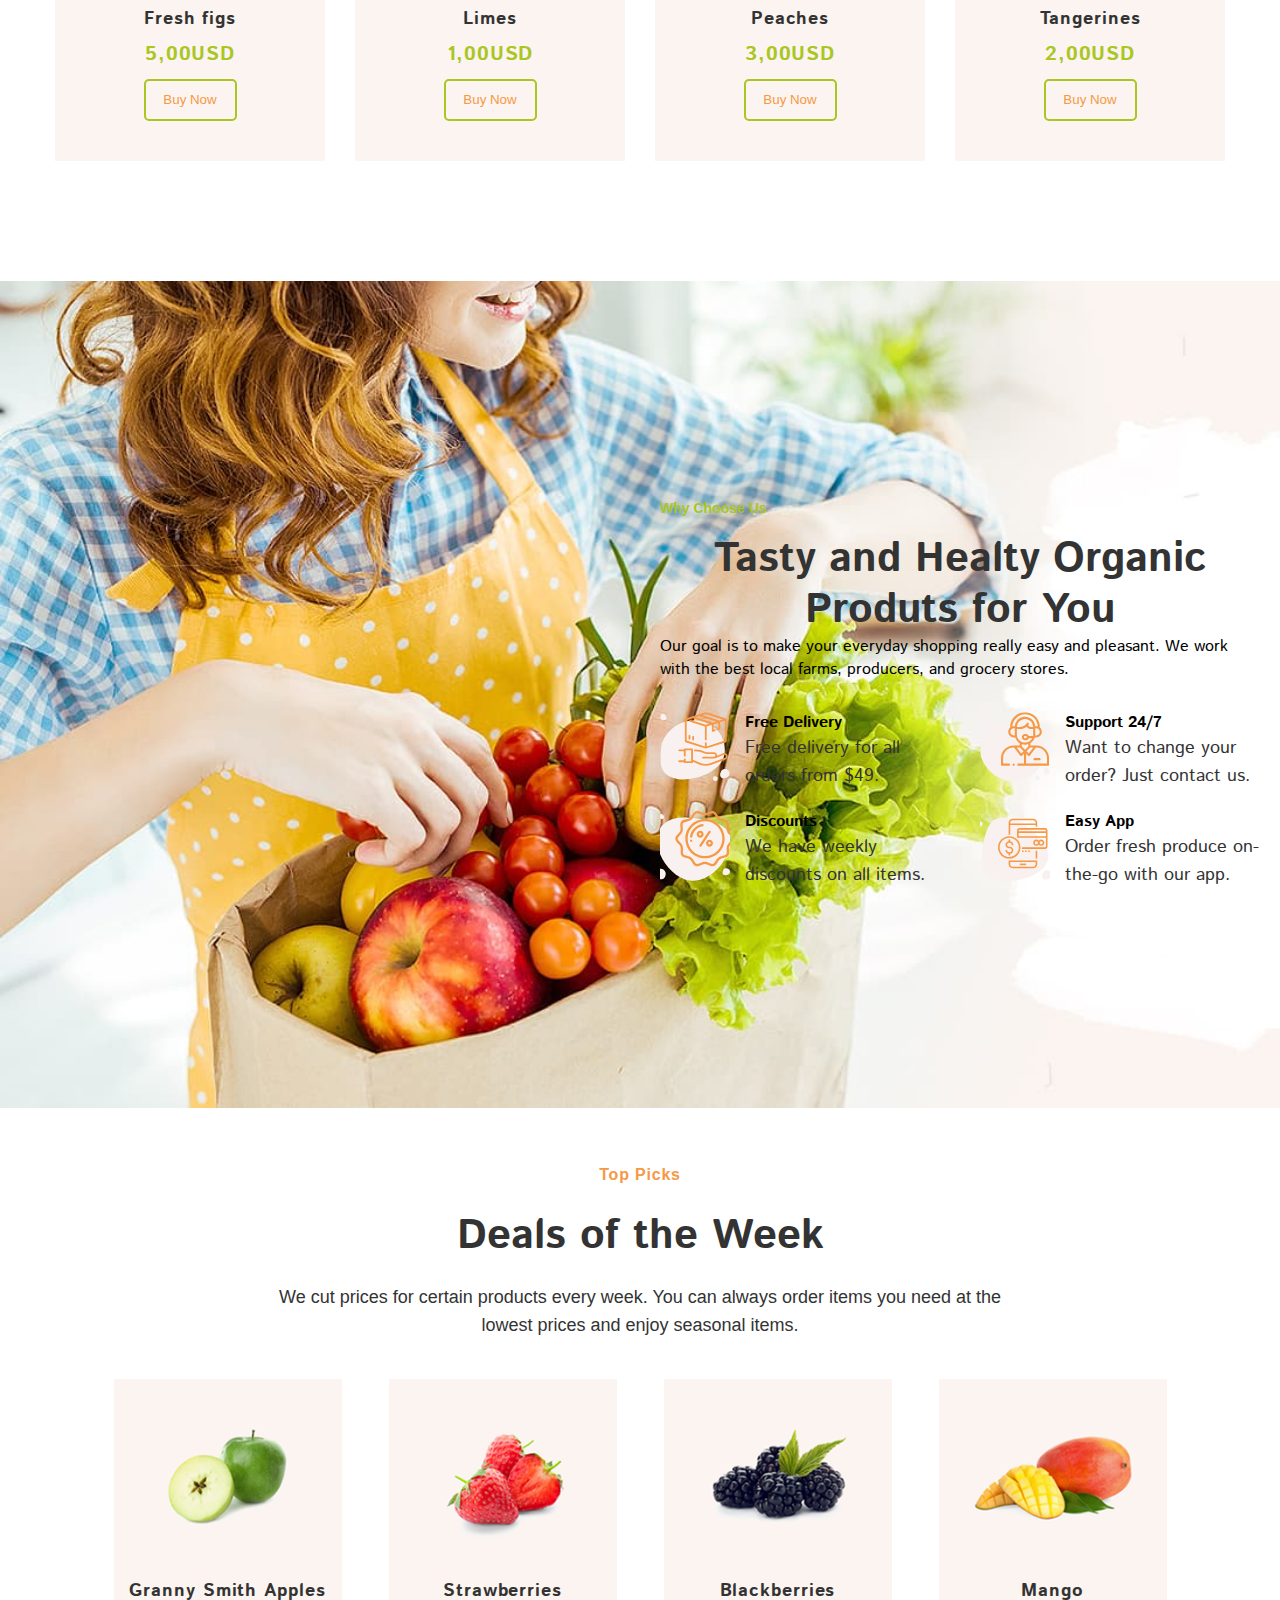
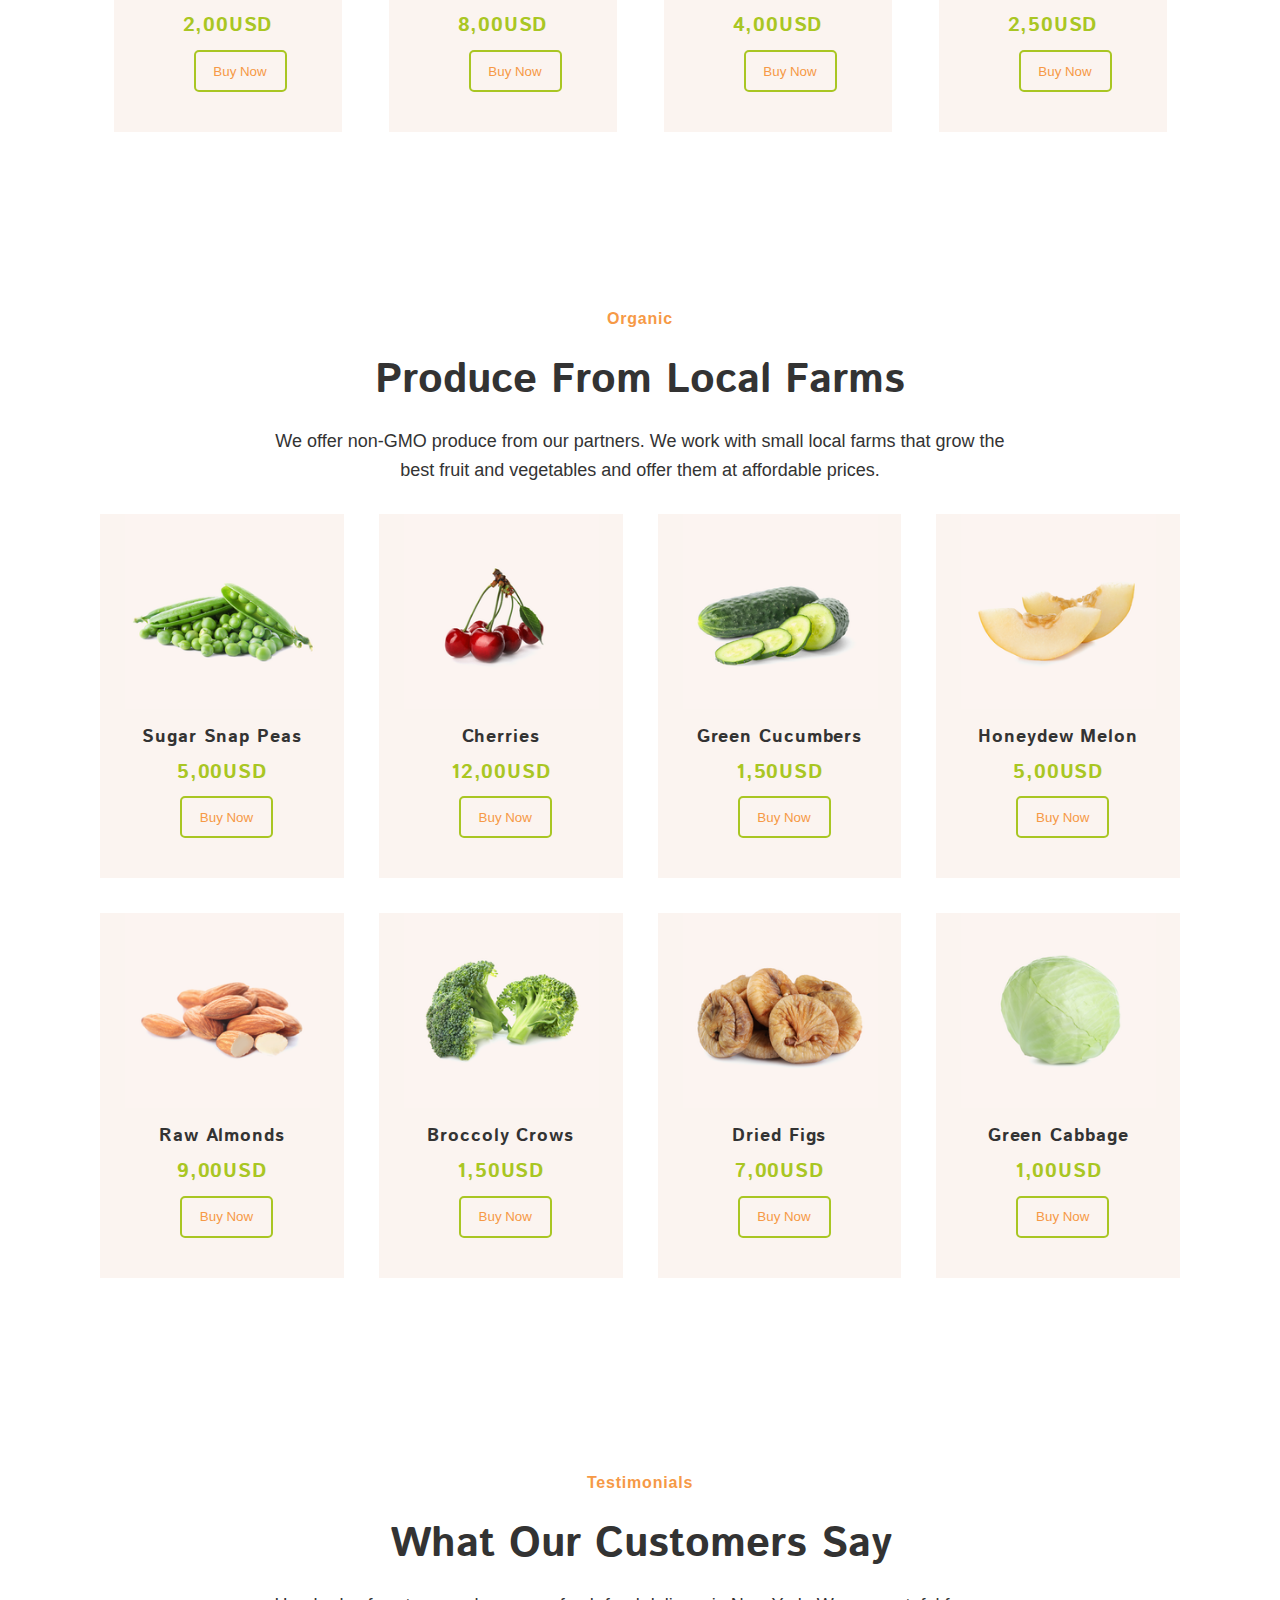
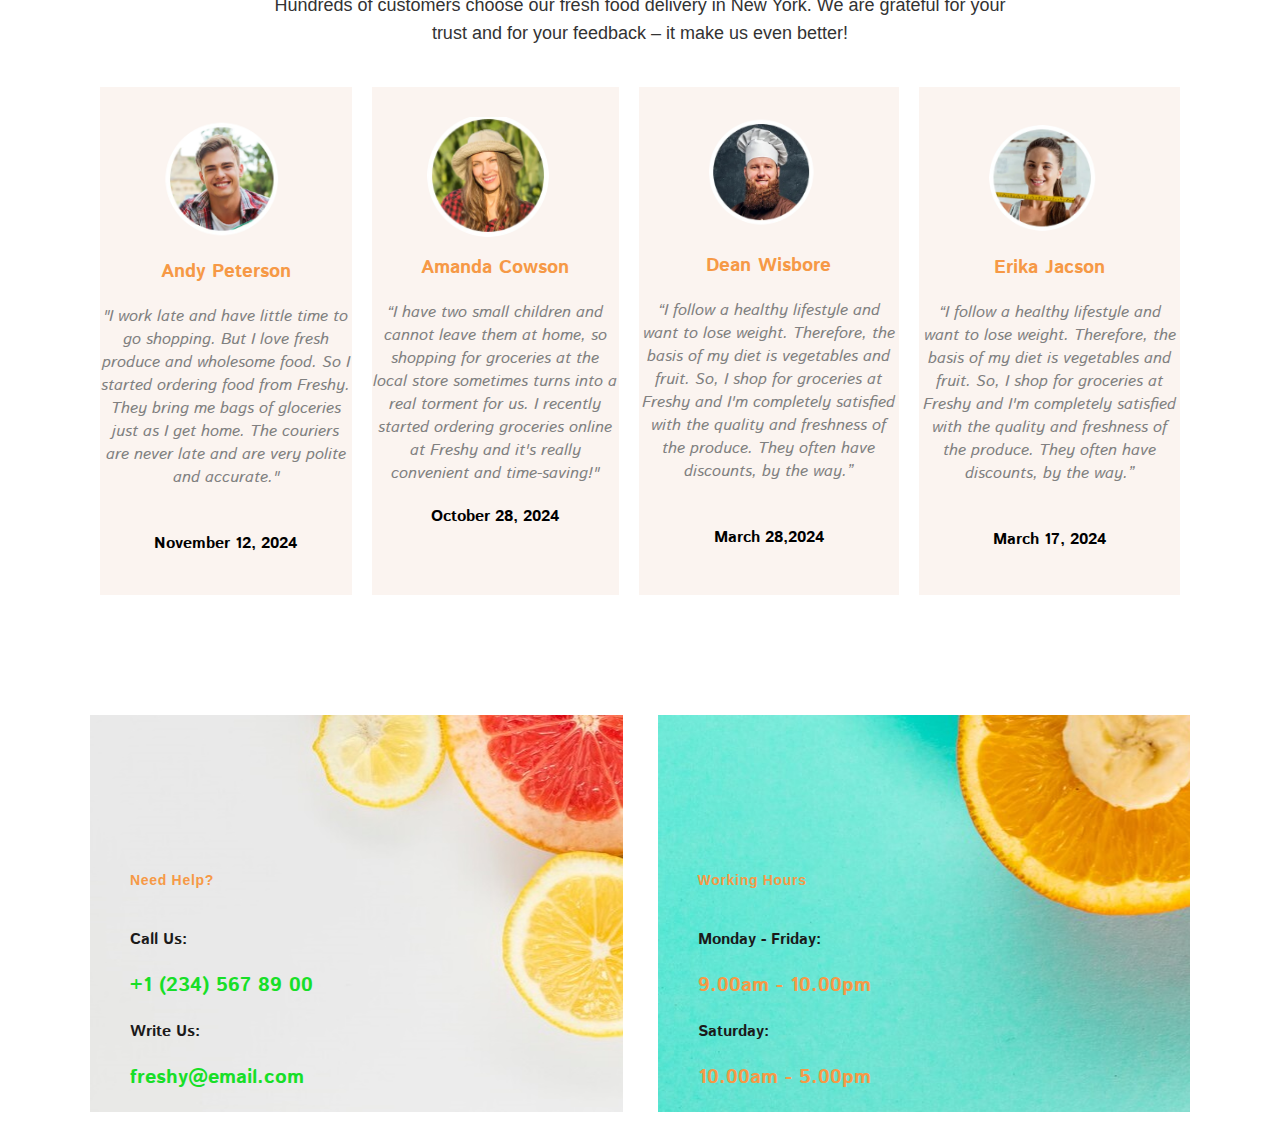
==== commit 69eda5bb: "added content" ====
--- a/index.html
+++ b/index.html
@@ -269,51 +269,53 @@
         </section> 
 
         <section class="features container">
-            <h2 class="accent-quetion">Why Choose Us</h2>
-            <p class="company-slogan">Tasty and Healty Organic Produts for You</p>
-            <p class="text-about-us">Our goal is to make your everyday shopping really easy and pleasant. We
-                work with the best local farms, producers, and grocery stores.</p>
+            <div class="features-wrapper">
+                <div class="features-content">
+                    <h2 class="accent-quetion">Why Choose Us</h2>
+                    <p class="company-slogan">Tasty and Healty Organic Produts for You</p>
+                    <p class="features-text">Our goal is to make your everyday shopping really easy and pleasant. We
+                        work with the best local farms, producers, and grocery stores.</p>
             
-            <ul class="features-list">
-                <li class="features-item">
-                    <div class="features-icon">
-                        <img src="./images/free_delivery.svg" alt="Free Delivery">
-                    </div>
-                    <div class="features-info">
-                        <h4 class="features-name">Free Delivery</h4>
-                        <p class="features-description">Free delivery for all orders from $49.</p>
-                    </div>
-                </li>
-                <li class="features-item">
-                    <div class="features-icon">
-                        <img src="./images/support.svg" alt="Support 24/7">
-                    </div>
-                    <div class="features-info">
-                        <h4 class="features-name">Support 24/7</h4>
-                        <p class="features-description">Want to change your order? Just contact us.</p>
-                    </div>
-                </li>
-                <li class="features-item">
-                    <div class="features-icon">
-                        <img src="./images/discount.svg" alt="Discounts">
-                    </div>
-                    <div class="features-info">
-                        <h4 class="features-name">Discounts</h4>
-                        <p class="features-description">We have weekly discounts on all items.</p>
-                    </div>
-                </li>
-                <li class="features-item">
-                    <div class="features-icon">
-                        <img src="./images/app.svg" alt="Easy App">
-                    </div>
-                    <div class="features-info">
-                        <h4 class="features-namee">Easy App</h4>
-                        <p class="features-description">Order fresh produce on-the-go with our app.</p>
-                    </div>
-                </li>
-            </ul>   
-
-
+                    <ul class="features-list">
+                        <li class="features-item">
+                            <div class="features-icon">
+                                <img src="./images/free_delivery.svg" alt="Free Delivery">
+                            </div>
+                            <div class="features-info">
+                                <h4 class="features-name">Free Delivery</h4>
+                                <p class="features-description">Free delivery for all orders from $49.</p>
+                            </div>
+                        </li>
+                        <li class="features-item">
+                            <div class="features-icon">
+                                <img src="./images/support.svg" alt="Support 24/7">
+                            </div>
+                            <div class="features-info">
+                                <h4 class="features-name">Support 24/7</h4>
+                                <p class="features-description">Want to change your order? Just contact us.</p>
+                            </div>
+                        </li>
+                        <li class="features-item">
+                            <div class="features-icon">
+                                <img src="./images/discount.svg" alt="Discounts">
+                            </div>
+                            <div class="features-info">
+                                <h4 class="features-name">Discounts</h4>
+                                <p class="features-description">We have weekly discounts on all items.</p>
+                            </div>
+                        </li>
+                        <li class="features-item">
+                            <div class="features-icon">
+                                <img src="./images/app.svg" alt="Easy App">
+                            </div>
+                            <div class="features-info">
+                                <h4 class="features-namee">Easy App</h4>
+                                <p class="features-description">Order fresh produce on-the-go with our app.</p>
+                            </div>
+                        </li>
+                    </ul>
+                </div>
+            </div>           
         </section>
 
 <!-- made by Andrii -->
--- a/styles.css
+++ b/styles.css
@@ -237,7 +237,7 @@
     flex-wrap: wrap;
     margin: 0 auto;
     padding: 0;
-}
+}    
 .category-buttons {
     display: flex;
     justify-content: center;
@@ -256,17 +256,15 @@
     background-color: transparent;
     padding: 14px 14px 14px 20px;
     opacity: 60%;
-    transition: opacity 0.3s ease;
+    transition: border-bottom 0.3s ease, opacity 0.3s ease;
 }
 .category-btn-content:hover {
+    border-bottom: 2px solid #f69946;
     opacity: 100%;
 }
-.category-btn-content.active-btn {
-    text-decoration: underline;
-    text-decoration-color: #F69946;  
-    padding-bottom: 10px;
-    
-}
+/* .category-buttons:hover {
+    border-bottom: 2px solid #f69946;
+} */
 /* .categories-list {
     list-style: none;
     display: flex;
@@ -296,7 +294,7 @@
     text-decoration: underline;
     color: #F69946; 
 } */
-#fruits-content, #vegetables-content, #berries-content, #nuts-content {
+.category-content#fruits-content, .category-content#vegetables-content, .category-content#berries-content, .category-content#nuts-content {
     display: flex;
     justify-content: center;
     align-items: center;
@@ -311,9 +309,9 @@
 .category-content.active {
     display: block;
 }
-#fruits-content {
+/* #fruits-content {
     display: block; 
-}
+} */
 .category-content .card {
     display: inline-block;
     background-color: #FBF4F0;
@@ -328,8 +326,8 @@
     padding: 40px 30px 40px 30px;
 }
 .card img {
-    width: 100%;
-    height: auto;
+    width: 210px;
+    height: 210px;
 }
 .product-title {
     font-weight: 600;
@@ -399,16 +397,27 @@
     text-align: center;
     color: #333;
 }
+
 .features {
-    background: url('./images/Container-features.jpg') top center no-repeat, #fff;
-    display: flex;
-    justify-content: center;
-    align-items: flex-end;
-    flex-direction: column;
-    padding-top: 120px;
-    padding-bottom: 107px;
-
-   
+    background-image: url('./images/Container-features.jpg');
+    background-size: cover;
+  background-position: left center;
+  background-repeat: no-repeat;  
+  padding: 60px 0;
+
+}
+.features-wrapper {
+    min-height: 707px;
+    display: flex;
+  justify-content: flex-end;
+  align-items: center;
+ 
+    
+  }
+  
+.features-content {
+    width: 50%;
+    padding: 20px;
 }
 .accent-quetion {
     font-family: var(--second-family);
@@ -417,20 +426,29 @@
     line-height: 130%;
     color: #a9c623;
 }
-.text-about-us {
+/* .features-text {
+    width: 570px;
+} */
+/* .text-about-us {
     font-family: var(--font-family);
     font-weight: 400;
     font-size: 18px;
     line-height: 156%;
     color: #333;
-}
-.features-list {
+} */
+/* .features-list {
     list-style: none;
     display: flex;
     flex-wrap: wrap;
     gap: 15px; 
     justify-content: space-between;
 
+} */
+.features-list {
+    display: grid;
+  grid-template-columns: 1fr 1fr;
+  gap: 20px 40px;
+  margin-top: 30px;
 }
 .features-item {
     /* flex: 0 1 calc(50% - 15px); */
@@ -455,8 +473,7 @@
     line-height: 156%;
     color: #333;
 }
-.features-namee {
-}
+
 
 
 /* Andrii */
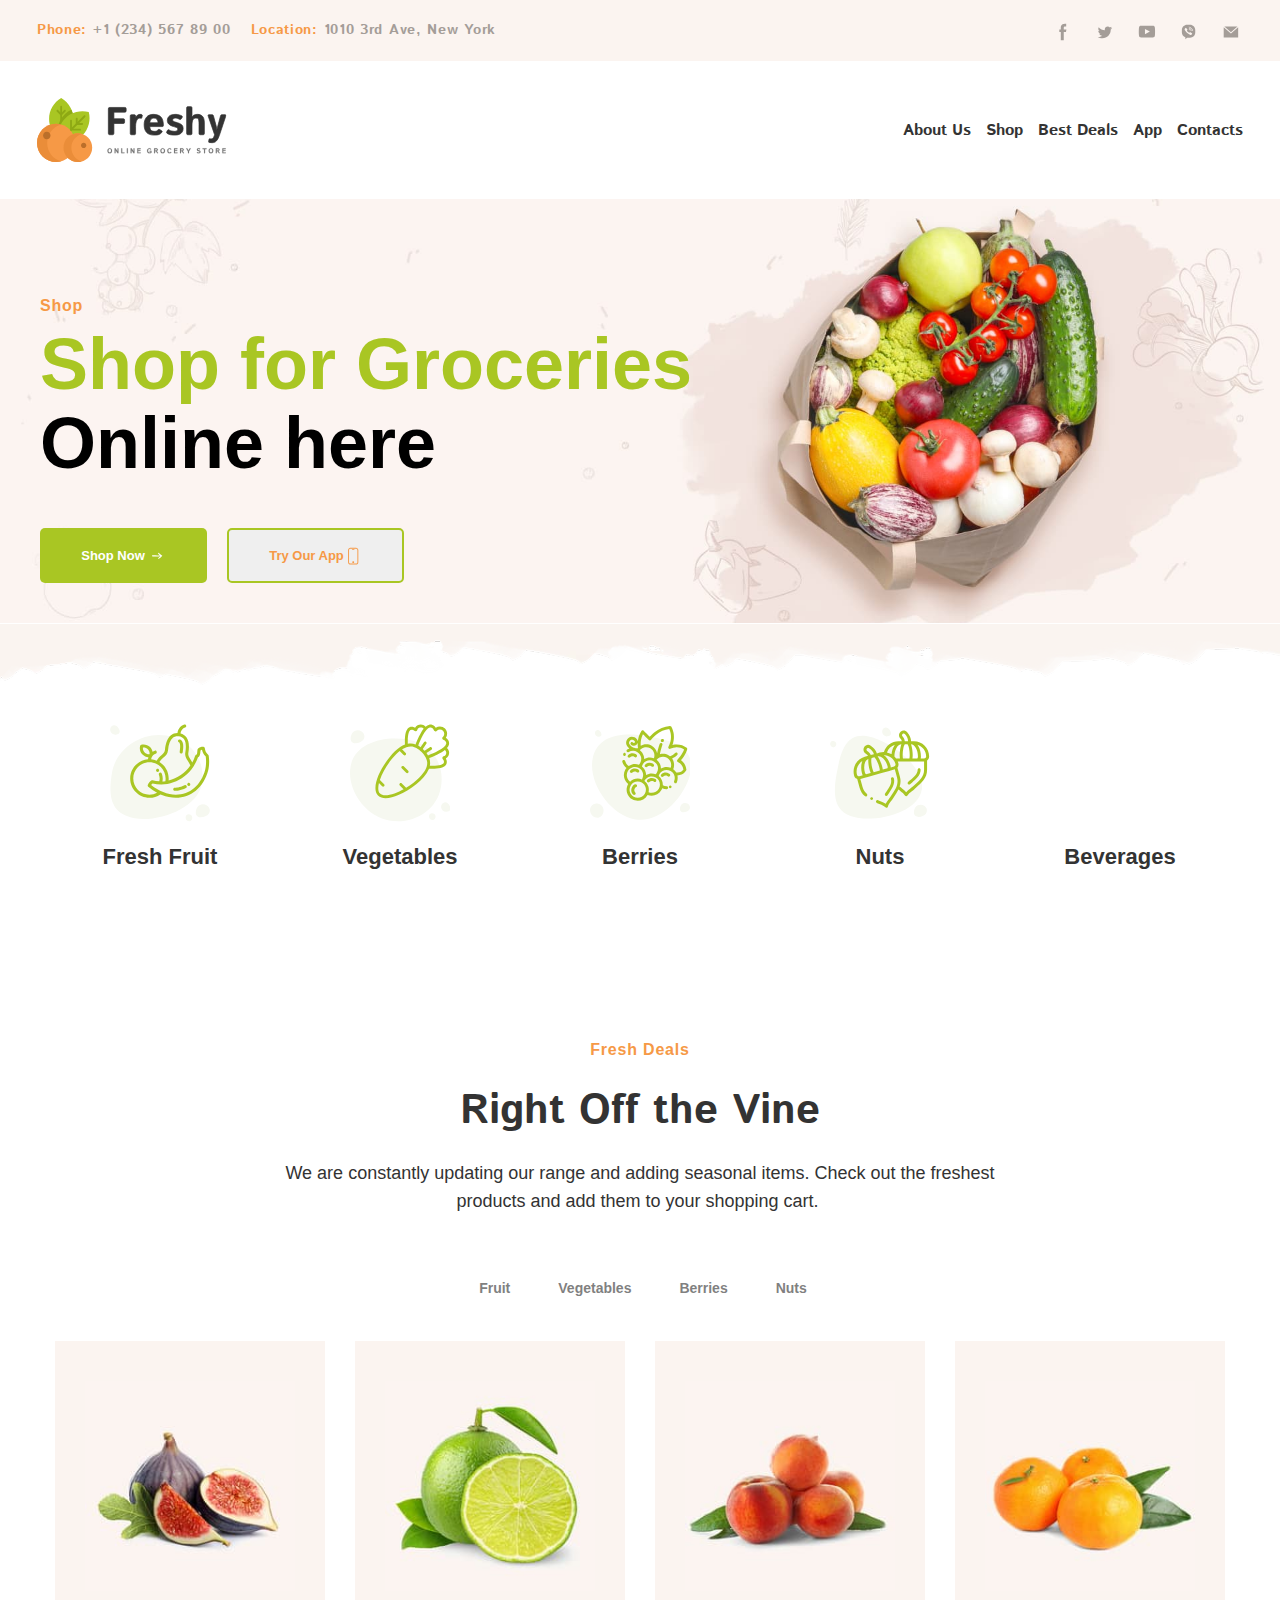
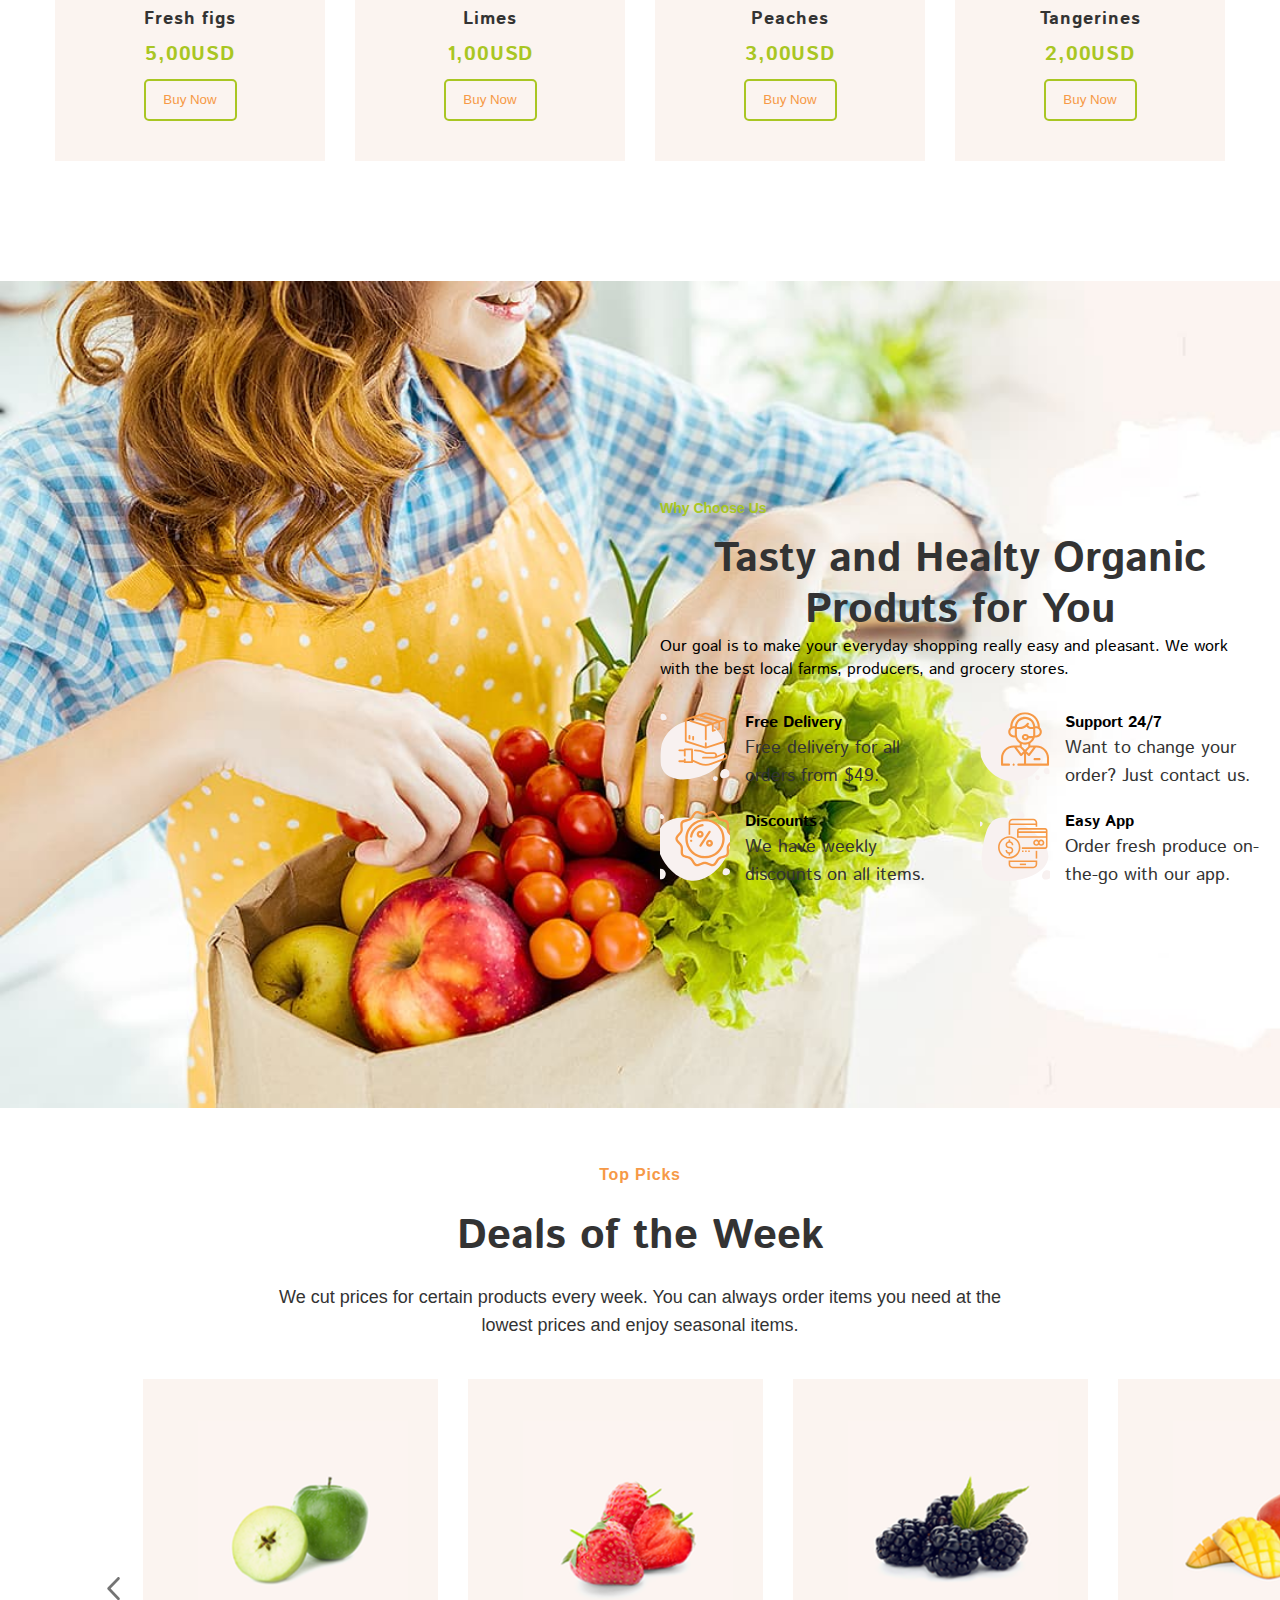
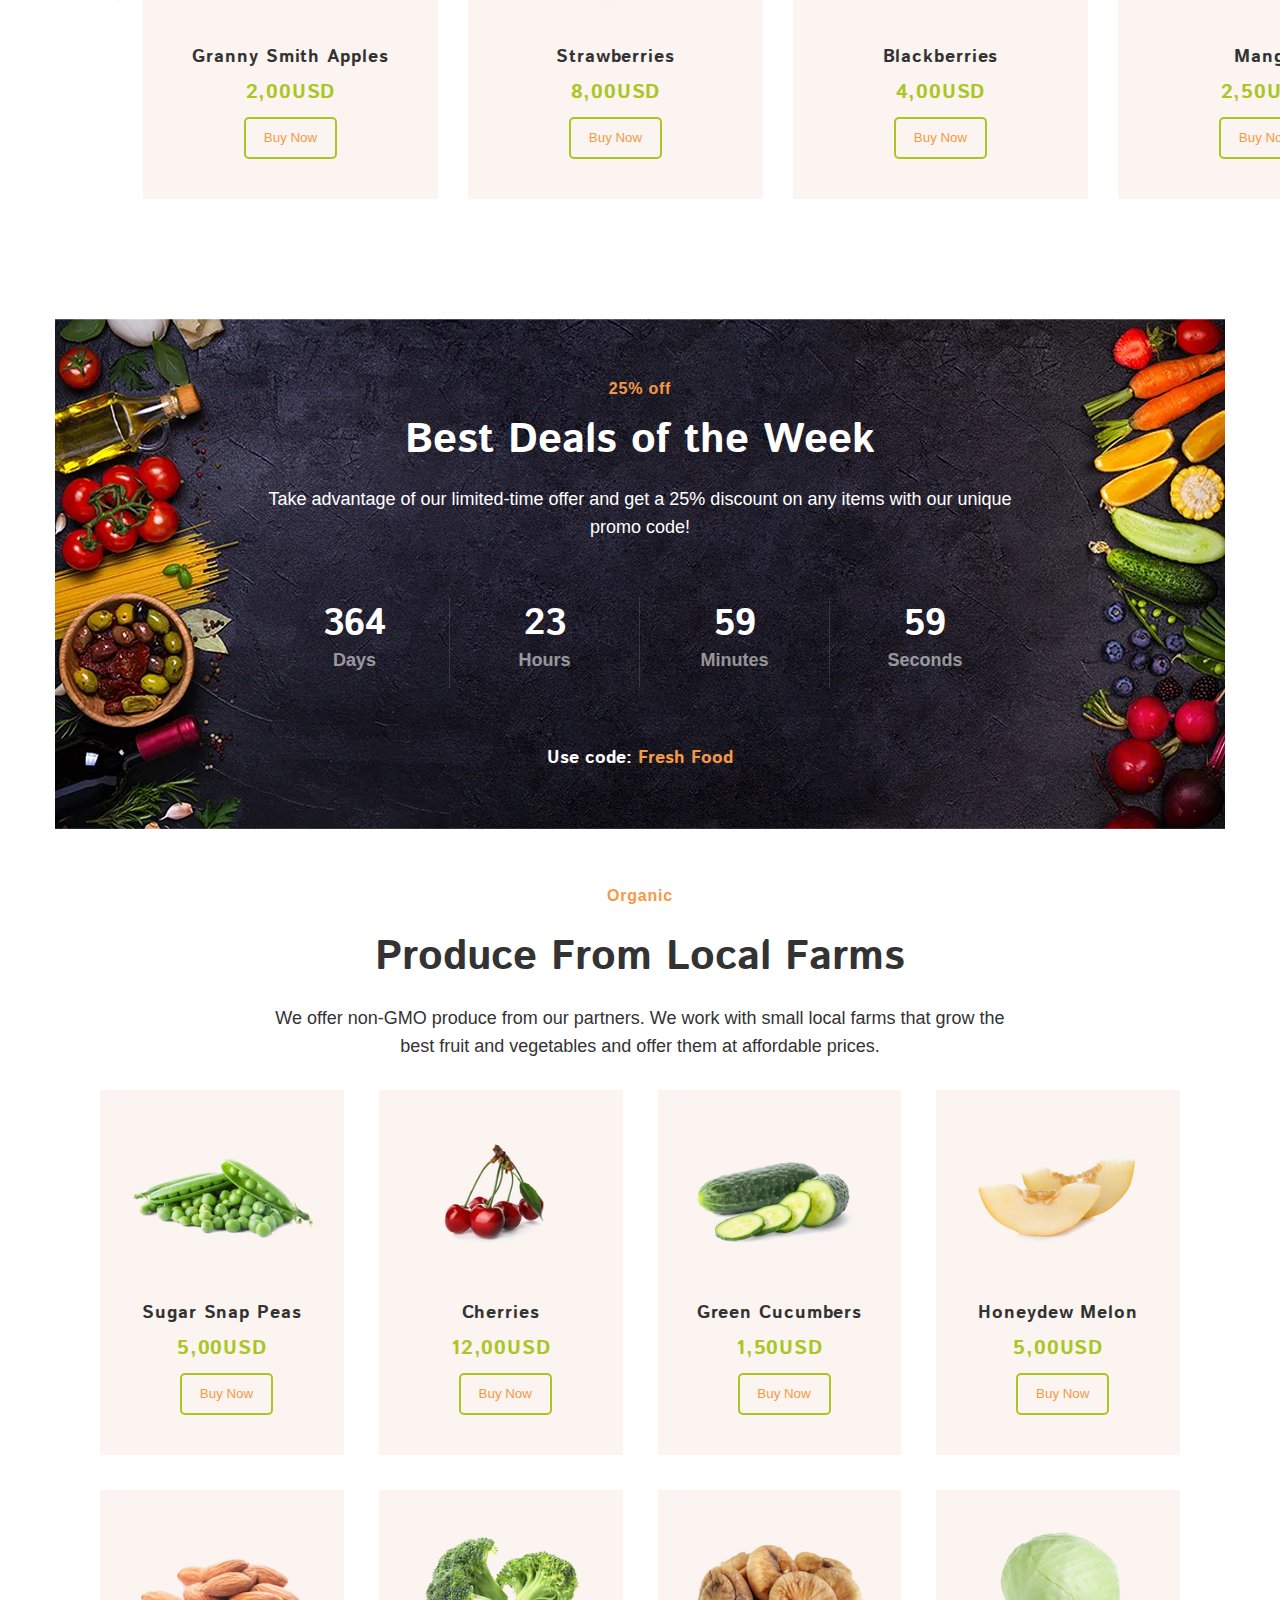
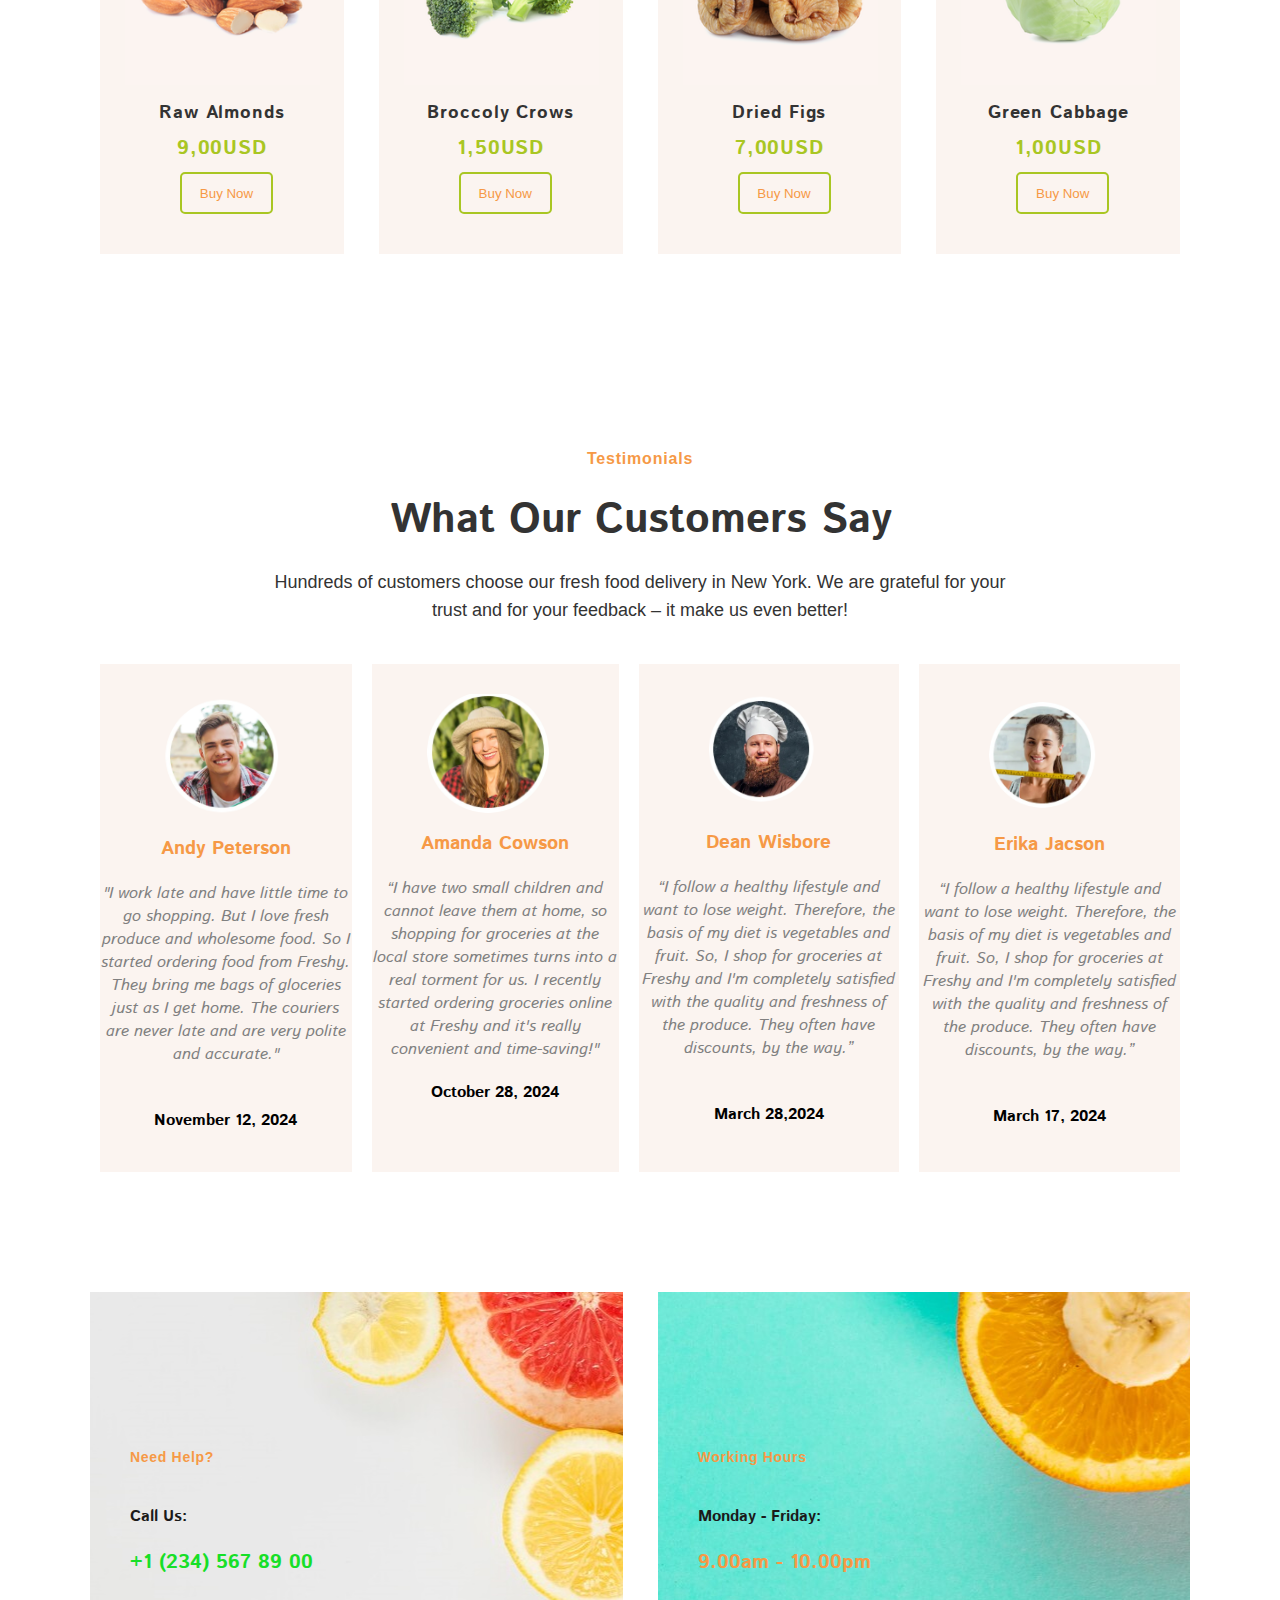
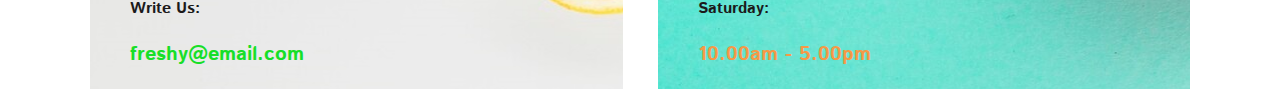
==== commit 0f32cce0: "updated top_picks section and created timer section" ====
--- a/index.html
+++ b/index.html
@@ -1,479 +1,724 @@
 <!DOCTYPE html>
 <html lang="en">
-
-<head>
-    <meta charset="UTF-8">
-    <meta name="viewport" content="width=device-width, initial-scale=1.0">
+  <head>
+    <meta charset="UTF-8" />
+    <meta name="viewport" content="width=device-width, initial-scale=1.0" />
     <title>Freshy</title>
 
-    <link rel="icon" href="favicon.ico" type="image/x-icon">
-
-    <link rel="preconnect" href="https://fonts.googleapis.com">
-    <link rel="preconnect" href="https://fonts.gstatic.com" crossorigin>
-    <link href="https://fonts.googleapis.com/css2?family=Inter:wght@100..900&family=Istok+Web:ital,wght@0,400;0,700;1,400;1,700&family=Open+Sans:wght@500&family=Source+Code+Pro:ital,wght@0,200..900;1,200..900&display=swap" rel="stylesheet">
-    
-    <link rel="stylesheet" href="./styles.css">
-</head>
-
-<body>
-        <!-- made by Alena -->
-    <header class="header  container">
-        <div class="top-header">
-            <div class="contact-info">
-                <p class="contact-phone">Phone: <a href="tel:+1(234)5678900">+1 (234) 567 89 00</a> </p>
-                <p class="contact-location">Location: <a href="https://www.google.com/maps/place/1010+3rd+Ave,+New+York,+NY+10065,+%D0%A1%D0%BF%D0%BE%D0%BB%D1%83%D1%87%D0%B5%D0%BD%D1%96+%D0%A8%D1%82%D0%B0%D1%82%D0%B8+%D0%90%D0%BC%D0%B5%D1%80%D0%B8%D0%BA%D0%B8/@40.76251,-73.9690429,17z/data=!3m1!4b1!4m6!3m5!1s0x89c258e5f6781811:0xacb15a3a4b998013!8m2!3d40.76251!4d-73.966468!16s%2Fg%2F11q2nj4tjv?entry=ttu&g_ep=EgoyMDI1MDMzMS4wIKXMDSoJLDEwMjExNDU1SAFQAw%3D%3D" target="_blank">1010 3rd Ave, New York</a> </p>
-            </div>
-            <div class="social-media">
-                <a href="https://facebook.com" class="social-link facebook">
-                    <svg class="social-icon" width="27px" height="27px">
-                        <use href="./images/sprite.svg#icon-facebook"></use>
-                    </svg>
-                </a>
-                <a href="https://twitter.com" class="social-link twitter"> 
-                    <svg class="social-icon" width="27px" height="27px">
-                        <use href="./images/sprite.svg#icon-twitter">
-                        </use>
-                    </svg>
-                </a>
-                <a href="https://www.youtube.com/" class="social-link youtube">
-                    <svg class="social-icon" width="27px" height="27px">
-                        <use href="./images/sprite.svg#icon-youtube">
-                        </use>
-                    </svg>
-                </a>
-                <a href="https://www.viber.com/" class="social-link viber">
-                    <svg class="social-icon" width="27px" height="27px">
-                        <use href="./images/sprite.svg#icon-viber"></use>
-                    </svg>
-                </a>
-                <a href="https://www.messenger.com/" class="social-link messenger">
-                    <svg class="social-icon" width="27px" height="27px">
-                        <use href="./images/sprite.svg#icon-messager"></use>
-                    </svg>
-                </a>
-            </div>   
-        </div>
-        <div class="bottom-header">
-
-            <img src="images/logo.svg" width="189" alt="logo-header" loading="lazy">
-            <nav class="header-nav">
-                <ul class="header-list">
-                    <li class="header-list-item">
-                        <a href="#about">About Us</a>
-                    </li>
-                    <li class="header-list-item">
-                       <a href="#shop">Shop</a>
-                    </li>
-                    <li class="header-list-item">
-                       <a href="#deals">Best Deals</a>
-                    </li>
-                    <li class="header-list-item">
-                       <a href="#app">App</a>
-                    </li>
-                    <li class="header-list-item">
-                       <a href="#contacts">Contacts</a> 
-                    </li>
-                </ul>
-            </nav>
-        </div>
+    <link rel="icon" href="favicon.ico" type="image/x-icon" />
+
+    <link rel="preconnect" href="https://fonts.googleapis.com" />
+    <link rel="preconnect" href="https://fonts.gstatic.com" crossorigin />
+    <link
+      href="https://fonts.googleapis.com/css2?family=Inter:wght@100..900&family=Istok+Web:ital,wght@0,400;0,700;1,400;1,700&family=Open+Sans:wght@500&family=Source+Code+Pro:ital,wght@0,200..900;1,200..900&display=swap"
+      rel="stylesheet"
+    />
+
+    <link rel="stylesheet" href="./styles.css" />
+  </head>
+
+  <body>
+    <!-- made by Alena -->
+    <header class="header container">
+      <div class="top-header">
+        <div class="contact-info">
+          <p class="contact-phone">
+            Phone: <a href="tel:+1(234)5678900">+1 (234) 567 89 00</a>
+          </p>
+          <p class="contact-location">
+            Location:
+            <a
+              href="https://www.google.com/maps/place/1010+3rd+Ave,+New+York,+NY+10065,+%D0%A1%D0%BF%D0%BE%D0%BB%D1%83%D1%87%D0%B5%D0%BD%D1%96+%D0%A8%D1%82%D0%B0%D1%82%D0%B8+%D0%90%D0%BC%D0%B5%D1%80%D0%B8%D0%BA%D0%B8/@40.76251,-73.9690429,17z/data=!3m1!4b1!4m6!3m5!1s0x89c258e5f6781811:0xacb15a3a4b998013!8m2!3d40.76251!4d-73.966468!16s%2Fg%2F11q2nj4tjv?entry=ttu&g_ep=EgoyMDI1MDMzMS4wIKXMDSoJLDEwMjExNDU1SAFQAw%3D%3D"
+              target="_blank"
+              >1010 3rd Ave, New York</a
+            >
+          </p>
+        </div>
+        <div class="social-media">
+          <a href="https://facebook.com" class="social-link facebook">
+            <svg class="social-icon" width="27px" height="27px">
+              <use href="./images/sprite.svg#icon-facebook"></use>
+            </svg>
+          </a>
+          <a href="https://twitter.com" class="social-link twitter">
+            <svg class="social-icon" width="27px" height="27px">
+              <use href="./images/sprite.svg#icon-twitter"></use>
+            </svg>
+          </a>
+          <a href="https://www.youtube.com/" class="social-link youtube">
+            <svg class="social-icon" width="27px" height="27px">
+              <use href="./images/sprite.svg#icon-youtube"></use>
+            </svg>
+          </a>
+          <a href="https://www.viber.com/" class="social-link viber">
+            <svg class="social-icon" width="27px" height="27px">
+              <use href="./images/sprite.svg#icon-viber"></use>
+            </svg>
+          </a>
+          <a href="https://www.messenger.com/" class="social-link messenger">
+            <svg class="social-icon" width="27px" height="27px">
+              <use href="./images/sprite.svg#icon-messager"></use>
+            </svg>
+          </a>
+        </div>
+      </div>
+      <div class="bottom-header">
+        <img
+          src="images/logo.svg"
+          width="189"
+          alt="logo-header"
+          loading="lazy"
+        />
+        <nav class="header-nav">
+          <ul class="header-list">
+            <li class="header-list-item">
+              <a href="#about">About Us</a>
+            </li>
+            <li class="header-list-item">
+              <a href="#shop">Shop</a>
+            </li>
+            <li class="header-list-item">
+              <a href="#deals">Best Deals</a>
+            </li>
+            <li class="header-list-item">
+              <a href="#app">App</a>
+            </li>
+            <li class="header-list-item">
+              <a href="#contacts">Contacts</a>
+            </li>
+          </ul>
+        </nav>
+      </div>
     </header>
 
-<!-- made by Alena -->
+    <!-- made by Alena -->
     <main>
-        <section class="hero container">
-            <!-- <img src="./images/hero_background.png" alt=""> -->
-            <div class="hero-desc">
-                <h2 class="accent-part">Shop</h2>
-                <h1 class="main-title">Shop for Groceries <span class="main-title-acсent">Online here</span></h1>
-                <div class="hero-buttons">
-                    <button class="btn-shop">Shop Now
-                        <svg class="icon">
-                            <use href="./images/sprite.svg#icon-arrow"></use>
-                        </svg></button>
-                    <button class="btn-app">Try Our App
-                        <svg class="icon">
-                            <use href="./images/sprite.svg#icon-app"></use>
-                        </svg></button>
+      <section class="hero container">
+        <!-- <img src="./images/hero_background.png" alt=""> -->
+        <div class="hero-desc">
+          <h2 class="accent-part">Shop</h2>
+          <h1 class="main-title">
+            Shop for Groceries
+            <span class="main-title-acсent">Online here</span>
+          </h1>
+          <div class="hero-buttons">
+            <button class="btn-shop">
+              Shop Now
+              <svg class="icon">
+                <use href="./images/sprite.svg#icon-arrow"></use>
+              </svg>
+            </button>
+            <button class="btn-app">
+              Try Our App
+              <svg class="icon">
+                <use href="./images/sprite.svg#icon-app"></use>
+              </svg>
+            </button>
+          </div>
+        </div>
+      </section>
+
+      <section class="food-icons-section container">
+        <div>
+          <ul class="food-list">
+            <li class="food-item">
+              <svg class="food-icon">
+                <use href="./images/sprite.svg#icon-fresh-fruit"></use>
+              </svg>
+              <h5 class="food-label">Fresh Fruit</h5>
+            </li>
+            <li class="food-item">
+              <svg class="food-icon">
+                <use href="./images/sprite.svg#icon-vegetables"></use>
+              </svg>
+              <h5 class="food-label">Vegetables</h5>
+            </li>
+            <li class="food-item">
+              <svg class="food-icon">
+                <use href="./images/sprite.svg#icon-berries"></use>
+              </svg>
+              <h5 class="food-label">Berries</h5>
+            </li>
+            <li class="food-item">
+              <svg class="food-icon">
+                <use href="./images/sprite.svg#icon-nuts"></use>
+              </svg>
+              <h5 class="food-label">Nuts</h5>
+            </li>
+            <li class="food-item">
+              <svg class="food-icon">
+                <use href="./images/sprite.svg#icon-beverages"></use>
+              </svg>
+              <h5 class="food-label">Beverages</h5>
+            </li>
+          </ul>
+        </div>
+      </section>
+
+      <!-- made by Alena -->
+      <section class="fresh-deals container">
+        <h2 class="accent-part">Fresh Deals</h2>
+        <p class="company-slogan">Right Off the Vine</p>
+        <p class="text-about-us">
+          We are constantly updating our range and adding seasonal items. Check
+          out the freshest products and add them to your shopping cart. 
+        </p>
+
+        <div class="categories container">
+          <div class="category-buttons">
+            <button
+              onclick="switchCategory('Fruit')"
+              class="category-btn-content"
+            >
+              Fruit
+            </button>
+            <button
+              onclick="switchCategory('Vegetables')"
+              class="category-btn-content"
+            >
+              Vegetables
+            </button>
+            <button
+              onclick="switchCategory('Berries')"
+              class="category-btn-content"
+            >
+              Berries
+            </button>
+            <button
+              onclick="switchCategory('Nuts')"
+              class="category-btn-content"
+            >
+              Nuts
+            </button>
+          </div>
+
+          <!-- <ul class="categories-list">
+                <li class="category-item"> -->
+          <div class="category-content" id="fruits-content">
+            <div class="card fruit-card">
+              <img src="./images/fruits_fresh_figs.jpg" alt="Fresh figs" />
+              <h4 class="product-title">Fresh figs</h4>
+              <p class="price">5,00USD</p>
+              <button type="button" class="buy-now">Buy Now</button>
+            </div>
+            <div class="card fruit-card">
+              <img src="./images/fruits_limes.jpg" alt="Limes" />
+              <h4 class="product-title">Limes</h4>
+              <p class="price">1,00USD</p>
+              <button type="button" class="buy-now">Buy Now</button>
+            </div>
+            <div class="card fruit-card">
+              <img src="./images/fruits_peaches.jpg" alt="Peaches" />
+              <h4 class="product-title">Peaches</h4>
+              <p class="price">3,00USD</p>
+              <button type="button" class="buy-now">Buy Now</button>
+            </div>
+            <div class="card fruit-card">
+              <img src="./images/fruits_tangerines.jpg" alt="Tangerines" />
+              <h4 class="product-title">Tangerines</h4>
+              <p class="price">2,00USD</p>
+              <button type="button" class="buy-now">Buy Now</button>
+            </div>
+          </div>
+          <!-- </li>
+                <li class="category-item"> -->
+          <div
+            class="category-content"
+            id="vegetables-content"
+            style="display: none"
+          >
+            <div class="card vegetable-card">
+              <img src="./images/veg_bell_pepper.jpg" alt="Pepper" />
+              <h4 class="product-title">Pepper</h4>
+              <p class="price">8,00USD</p>
+              <button type="button" class="buy-now">Buy Now</button>
+            </div>
+            <div class="card vegetable-card">
+              <img src="./images/veg_tomato.jpg" alt="Tomato" />
+              <h4 class="product-title">Tomato</h4>
+              <p class="price">4,00USD</p>
+              <button type="button" class="buy-now">Buy Now</button>
+            </div>
+            <div class="card vegetables-card">
+              <img src="./images/veg_carrots.jpg" alt="Carrots" />
+              <h4 class="product-title">Carrots</h4>
+              <p class="price">1,60USD</p>
+              <button type="button" class="buy-now">Buy Now</button>
+            </div>
+            <div class="card vegetables-card">
+              <img src="./images/veg_pumpkin.jpg" alt="Pumpkin" />
+              <h4 class="product-title">Pumpkin</h4>
+              <p class="price">1,50USD</p>
+              <button type="button" class="buy-now">Buy Now</button>
+            </div>
+          </div>
+          <!-- </li>
+                <li class="category-item"> -->
+          <div
+            class="category-content"
+            id="berries-content"
+            style="display: none"
+          >
+            <div class="card berries-card">
+              <img src="./images/berries_blueberries.jpg" alt="Blueberries" />
+              <h4 class="product-title">Blueberries</h4>
+              <p class="price">5,00USD</p>
+              <button type="button" class="buy-now">Buy Now</button>
+            </div>
+            <div class="card berries-card">
+              <img src="./images/berries_red_grapes.jpg" alt="Red Grapes" />
+              <h4 class="product-title">Red Grapes</h4>
+              <p class="price">3,00USD</p>
+              <button type="button" class="buy-now">Buy Now</button>
+            </div>
+            <div class="card berries-card">
+              <img src="./images/berries_water_melon.jpg" alt="Water Melon" />
+              <h4 class="product-title">Water Melon</h4>
+              <p class="price">6,00USD</p>
+              <button type="button" class="buy-now">Buy Now</button>
+            </div>
+            <div class="card berries-card">
+              <img src="./images/berries_raspberries.jpg" alt="Raspberries" />
+              <h4 class="product-title">Raspberries</h4>
+              <p class="price">3,00USD</p>
+              <button type="button" class="buy-now">Buy Now</button>
+            </div>
+          </div>
+          <!-- </li>
+                <li class="category-item"> -->
+          <div class="category-content" id="nuts-content" style="display: none">
+            <div class="card nuts-card">
+              <img src="./images/nuts_cashew_nuts.jpg" alt="Cashew Nuts" />
+              <h4 class="product-title">Cashew Nuts</h4>
+              <p class="price">13,00USD</p>
+              <button type="button" class="buy-now">Buy Now</button>
+            </div>
+            <div class="card nuts-card">
+              <img
+                src="./images/nuts_macadamia_nuts.jpg"
+                alt="Macadamia Nuts"
+              />
+              <h4 class="product-title">Macadamia Nuts</h4>
+              <p class="price">17,00USD</p>
+              <button type="button" class="buy-now">Buy Now</button>
+            </div>
+            <div class="card nuts-card">
+              <img src="./images/nuts_raw_walnuts.jpg" alt="Raw Walnuts" />
+              <h4 class="product-title">Raw Walnuts</h4>
+              <p class="price">9,00USD</p>
+              <button type="button" class="buy-now">Buy Now</button>
+            </div>
+            <div class="card nuts-card">
+              <img src="./images/nuts_pistachios.jpg" alt="Pistachios" />
+              <h4 class="product-title">Pistachios</h4>
+              <p class="price">12,00USD</p>
+              <button type="button" class="buy-now">Buy Now</button>
+            </div>
+          </div>
+          <!-- </li>
+            </ul> -->
+        </div>
+      </section>
+
+      <section class="features container">
+        <div class="features-wrapper">
+          <div class="features-content">
+            <h2 class="accent-quetion">Why Choose Us</h2>
+            <p class="company-slogan">
+              Tasty and Healty Organic Produts for You
+            </p>
+            <p class="features-text">
+              Our goal is to make your everyday shopping really easy and
+              pleasant. We work with the best local farms, producers, and
+              grocery stores.
+            </p>
+
+            <ul class="features-list">
+              <li class="features-item">
+                <div class="features-icon">
+                  <img src="./images/free_delivery.svg" alt="Free Delivery" />
                 </div>
-            </div>
-        </section>
-
-        <section class="food-icons-section container">
-            <div>
-                <ul class="food-list">
-                    <li class="food-item">
-                        <svg class="food-icon">
-                            <use href="./images/sprite.svg#icon-fresh-fruit"></use>
-                        </svg>
-                        <h5 class="food-label">Fresh Fruit</h5>
-                    </li>
-                    <li class="food-item">
-                        <svg class="food-icon">
-                            <use href="./images/sprite.svg#icon-vegetables"></use>
-                        </svg>
-                        <h5 class="food-label">Vegetables</h5>
-
-                    </li>
-                    <li class="food-item">
-                        <svg class="food-icon">
-                            <use href="./images/sprite.svg#icon-berries"></use>
-                        </svg>
-                        <h5 class="food-label">Berries</h5>
-                    </li>
-                    <li class="food-item">
-                        <svg class="food-icon">
-                            <use href="./images/sprite.svg#icon-nuts"></use>
-                        </svg>
-                        <h5 class="food-label">Nuts</h5>
-                    </li>
-                    <li class="food-item">
-                        <svg class="food-icon">
-                            <use href="./images/sprite.svg#icon-beverages"></use>
-                        </svg>
-                        <h5 class="food-label">Beverages </h5>
-                    </li>
-                </ul>
-            </div>
-        </section>
-
-        <!-- made by Alena -->
-        <section class="fresh-deals container">
-            <h2 class="accent-part">Fresh Deals</h2>
-            <p class="company-slogan">Right Off the Vine</p>
-            <p class="text-about-us">We are constantly updating our range and adding seasonal items. Check out the freshest products and
-                add them to your shopping cart. </p>
-            
-            <div class="categories container">
-                <div class="category-buttons">
-                    <button onclick="switchCategory('Fruit')" class="category-btn-content">Fruit</button>
-                    <button onclick="switchCategory('Vegetables')" class="category-btn-content">Vegetables</button>
-                    <button onclick="switchCategory('Berries')" class="category-btn-content">Berries</button>
-                    <button onclick="switchCategory('Nuts')" class="category-btn-content">Nuts</button>
+                <div class="features-info">
+                  <h4 class="features-name">Free Delivery</h4>
+                  <p class="features-description">
+                    Free delivery for all orders from $49.
+                  </p>
                 </div>
-        
-            <!-- <ul class="categories-list">
-                <li class="category-item"> -->
-                <div class="category-content" id="fruits-content">
-                    <div class="card fruit-card">
-                        <img src="./images/fruits_fresh_figs.jpg" alt="Fresh figs">
-                        <h4 class="product-title">Fresh figs</h4>
-                        <p class="price">5,00USD</p>
-                        <button type="button" class="buy-now">Buy Now</button>
-                    </div>
-                    <div class="card fruit-card">                        
-                        <img src="./images/fruits_limes.jpg" alt="Limes">
-                        <h4 class="product-title">Limes</h4>
-                        <p class="price">1,00USD</p>
-                        <button type="button" class="buy-now">Buy Now</button>
-                    </div>
-                    <div class="card fruit-card">                        
-                        <img src="./images/fruits_peaches.jpg" alt="Peaches">
-                        <h4 class="product-title">Peaches</h4>
-                        <p class="price">3,00USD</p>
-                        <button type="button" class="buy-now">Buy Now</button>
-                    </div>
-                    <div class="card fruit-card">                        
-                        <img src="./images/fruits_tangerines.jpg" alt="Tangerines">
-                        <h4 class="product-title">Tangerines</h4>
-                        <p class="price">2,00USD</p>
-                        <button type="button" class="buy-now">Buy Now</button>
-                    </div>
+              </li>
+              <li class="features-item">
+                <div class="features-icon">
+                  <img src="./images/support.svg" alt="Support 24/7" />
                 </div>
-                <!-- </li>
-                <li class="category-item"> -->
-                <div class="category-content" id="vegetables-content" style="display: none;">
-                    <div class="card vegetable-card">
-                        <img src="./images/veg_bell_pepper.jpg" alt="Pepper">
-                        <h4 class="product-title">Pepper</h4>
-                        <p class="price">8,00USD</p>
-                        <button type="button" class="buy-now">Buy Now</button>
-                    </div>
-                    <div class="card vegetable-card">                        
-                        <img src="./images/veg_tomato.jpg" alt="Tomato">
-                        <h4 class="product-title">Tomato</h4>
-                        <p class="price">4,00USD</p>
-                        <button type="button" class="buy-now">Buy Now</button>
-                    </div>
-                    <div class="card vegetables-card">                        
-                        <img src="./images/veg_carrots.jpg" alt="Carrots">
-                        <h4 class="product-title">Carrots</h4>
-                        <p class="price">1,60USD</p>
-                        <button type="button" class="buy-now">Buy Now</button>
-                    </div>
-                    <div class="card vegetables-card">                        
-                        <img src="./images/veg_pumpkin.jpg" alt="Pumpkin">
-                        <h4 class="product-title">Pumpkin</h4>
-                        <p class="price">1,50USD</p>
-                        <button type="button" class="buy-now">Buy Now</button>
-                    </div>
+                <div class="features-info">
+                  <h4 class="features-name">Support 24/7</h4>
+                  <p class="features-description">
+                    Want to change your order? Just contact us.
+                  </p>
                 </div>
-                <!-- </li>
-                <li class="category-item"> -->
-                <div class="category-content" id="berries-content" style="display: none;">
-                    <div class="card berries-card">
-                        <img src="./images/berries_blueberries.jpg" alt="Blueberries">
-                        <h4 class="product-title">Blueberries</h4>
-                        <p class="price">5,00USD</p>
-                        <button type="button" class="buy-now">Buy Now</button>
-                    </div>
-                    <div class="card berries-card">                        
-                        <img src="./images/berries_red_grapes.jpg" alt="Red Grapes">
-                        <h4 class="product-title">Red Grapes</h4>
-                        <p class="price">3,00USD</p>
-                        <button type="button" class="buy-now">Buy Now</button>
-                    </div>
-                    <div class="card berries-card">                        
-                        <img src="./images/berries_water_melon.jpg" alt="Water Melon">
-                        <h4 class="product-title">Water Melon</h4>
-                        <p class="price">6,00USD</p>
-                        <button type="button" class="buy-now">Buy Now</button>
-                    </div>
-                    <div class="card berries-card">                        
-                        <img src="./images/berries_raspberries.jpg" alt="Raspberries">
-                        <h4 class="product-title">Raspberries</h4>
-                        <p class="price">3,00USD</p>
-                        <button type="button" class="buy-now">Buy Now</button>
-                    </div>
+              </li>
+              <li class="features-item">
+                <div class="features-icon">
+                  <img src="./images/discount.svg" alt="Discounts" />
                 </div>
-                <!-- </li>
-                <li class="category-item"> -->
-                <div class="category-content" id="nuts-content" style="display: none;">
-                    <div class="card nuts-card">
-                        <img src="./images/nuts_cashew_nuts.jpg" alt="Cashew Nuts">
-                        <h4 class="product-title">Cashew Nuts</h4>
-                        <p class="price">13,00USD</p>
-                        <button type="button" class="buy-now">Buy Now</button>
-                    </div>
-                    <div class="card nuts-card">                        
-                        <img src="./images/nuts_macadamia_nuts.jpg" alt="Macadamia Nuts">
-                        <h4 class="product-title">Macadamia Nuts</h4>
-                        <p class="price">17,00USD</p>
-                        <button type="button" class="buy-now">Buy Now</button>
-                    </div>
-                    <div class="card nuts-card">                        
-                        <img src="./images/nuts_raw_walnuts.jpg" alt="Raw Walnuts">
-                        <h4 class="product-title">Raw Walnuts</h4>
-                        <p class="price">9,00USD</p>
-                        <button type="button" class="buy-now">Buy Now</button>
-                    </div>
-                    <div class="card nuts-card">                        
-                        <img src="./images/nuts_pistachios.jpg" alt="Pistachios">
-                        <h4 class="product-title">Pistachios</h4>
-                        <p class="price">12,00USD</p>
-                        <button type="button" class="buy-now">Buy Now</button>
-                    </div>
+                <div class="features-info">
+                  <h4 class="features-name">Discounts</h4>
+                  <p class="features-description">
+                    We have weekly discounts on all items.
+                  </p>
                 </div>
-                <!-- </li>
-            </ul> -->
-            </div>
-        </section> 
-
-        <section class="features container">
-            <div class="features-wrapper">
-                <div class="features-content">
-                    <h2 class="accent-quetion">Why Choose Us</h2>
-                    <p class="company-slogan">Tasty and Healty Organic Produts for You</p>
-                    <p class="features-text">Our goal is to make your everyday shopping really easy and pleasant. We
-                        work with the best local farms, producers, and grocery stores.</p>
-            
-                    <ul class="features-list">
-                        <li class="features-item">
-                            <div class="features-icon">
-                                <img src="./images/free_delivery.svg" alt="Free Delivery">
-                            </div>
-                            <div class="features-info">
-                                <h4 class="features-name">Free Delivery</h4>
-                                <p class="features-description">Free delivery for all orders from $49.</p>
-                            </div>
-                        </li>
-                        <li class="features-item">
-                            <div class="features-icon">
-                                <img src="./images/support.svg" alt="Support 24/7">
-                            </div>
-                            <div class="features-info">
-                                <h4 class="features-name">Support 24/7</h4>
-                                <p class="features-description">Want to change your order? Just contact us.</p>
-                            </div>
-                        </li>
-                        <li class="features-item">
-                            <div class="features-icon">
-                                <img src="./images/discount.svg" alt="Discounts">
-                            </div>
-                            <div class="features-info">
-                                <h4 class="features-name">Discounts</h4>
-                                <p class="features-description">We have weekly discounts on all items.</p>
-                            </div>
-                        </li>
-                        <li class="features-item">
-                            <div class="features-icon">
-                                <img src="./images/app.svg" alt="Easy App">
-                            </div>
-                            <div class="features-info">
-                                <h4 class="features-namee">Easy App</h4>
-                                <p class="features-description">Order fresh produce on-the-go with our app.</p>
-                            </div>
-                        </li>
-                    </ul>
+              </li>
+              <li class="features-item">
+                <div class="features-icon">
+                  <img src="./images/app.svg" alt="Easy App" />
                 </div>
-            </div>           
-        </section>
-
-<!-- made by Andrii -->
-<!-- <section class="Top Picks"> -->
-    <h6 class="accent-part">Top Picks</h6> <!-- used class from Alena -->
-    <h2 class="company-slogan">Deals of the Week</h2> <!-- used class from Alena -->
-    <p class="text-about-us">We cut prices for certain products every week. You can always order items you need at the lowest prices and enjoy seasonal items.</p> <!-- used class from Alena -->
-    
-    <section id="top_picks_row">
-        <div class="card_org">  <!-- first card -->                      
-            <img src="./images_top_picks/Granny Smith Apples.png" alt="Granny Smith Apples" class="img_org">
-            <h4 class="product-title">Granny Smith Apples</h4><!-- used class from Alena -->
-            <p class="price">2,00USD</p><!-- used class from Alena -->
-            <button type="button" class="buy-now button_org">Buy Now</button>
-        </div>
-        <div class="card_org">   <!-- second card -->                       
-            <img src="./images_top_picks/Strawberries.png" alt="Strawberries"  class="img_org">
-            <h4 class="product-title">Strawberries</h4><!-- used class from Alena -->
-            <p class="price">8,00USD</p><!-- used class from Alena -->
-            <button type="button" class="buy-now button_org">Buy Now</button>
-        </div>
-        <div class="card_org">  <!-- third card -->                        
-            <img src="./images_top_picks/Blackberries.png" alt="Blackberries"  class="img_org">
-            <h4 class="product-title">Blackberries</h4><!-- used class from Alena -->
-            <p class="price">4,00USD</p><!-- used class from Alena -->
-            <button type="button" class="buy-now button_org">Buy Now</button>
-        </div>
-        <div class="card_org">     <!-- fourth card -->                     
-            <img src="./images_top_picks/Mango.png" alt="Mango"  class="img_org">
-            <h4 class="product-title">Mango</h4><!-- used class from Alena -->
-            <p class="price">2,50USD</p><!-- used class from Alena -->
-            <button type="button" class="buy-now button_org">Buy Now</button>
-        </div>
-    </section>
-
-        <!-- made by Anton -->
-<!-- <section class="organic"> -->
-    <h6 class="accent-part">Organic</h6> <!-- used class from Alena -->
-    <h2 class="company-slogan">Produce From Local Farms</h2> <!-- used class from Alena -->
-    <p class="text-about-us">We offer non-GMO produce from our partners. We work with small local farms that grow the best fruit and vegetables and offer them at affordable prices.</p> <!-- used class from Alena -->
-    
-    <section id="organic_grid">
-        <div class="card_org">  <!-- first card -->                      
-            <img src="./images_organic/sugar_snap_peas.png" alt="Sugar Snap Peas" class="img_org">
-            <h4 class="product-title">Sugar Snap Peas</h4><!-- used class from Alena -->
-            <p class="price">5,00USD</p><!-- used class from Alena -->
-            <button type="button" class="buy-now button_org">Buy Now</button>
-        </div>
-        <div class="card_org">   <!-- second card -->                       
-            <img src="./images_organic/Cherries.png" alt="Cherries"  class="img_org">
-            <h4 class="product-title">Cherries</h4><!-- used class from Alena -->
-            <p class="price">12,00USD</p><!-- used class from Alena -->
-            <button type="button" class="buy-now button_org">Buy Now</button>
-        </div>
-        <div class="card_org">  <!-- third card -->                        
-            <img src="./images_organic/green_cucumbers.png" alt="Green Cucumbers"  class="img_org">
-            <h4 class="product-title">Green Cucumbers</h4><!-- used class from Alena -->
-            <p class="price">1,50USD</p><!-- used class from Alena -->
-            <button type="button" class="buy-now button_org">Buy Now</button>
-        </div>
-        <div class="card_org">     <!-- fourth card -->                     
-            <img src="./images_organic/honeydew_melon.png" alt="Honeydew Melon"  class="img_org">
-            <h4 class="product-title">Honeydew Melon</h4><!-- used class from Alena -->
-            <p class="price">5,00USD</p><!-- used class from Alena -->
-            <button type="button" class="buy-now button_org">Buy Now</button>
-        </div>
-        <div class="card_org">       <!-- fives card -->                   
-            <img src="./images_organic/raw_almonds.png" alt="Raw Almonds"  class="img_org">
-            <h4 class="product-title">Raw Almonds</h4><!-- used class from Alena -->
-            <p class="price">9,00USD</p><!-- used class from Alena -->
-            <button type="button" class="buy-now button_org">Buy Now</button>
-        </div>
-        <div class="card_org">     <!-- sixth card -->                     
-            <img src="./images_organic/broccoly_crows.png" alt="Broccoly Crows"  class="img_org">
-            <h4 class="product-title">Broccoly Crows</h4><!-- used class from Alena -->
-            <p class="price">1,50USD</p><!-- used class from Alena -->
-            <button type="button" class="buy-now button_org">Buy Now</button>
-        </div>
-        <div class="card_org">          <!-- seventh card -->                 
-            <img src="./images_organic/dried_figs.png" alt="Dried Figs"  class="img_org">
-            <h4 class="product-title">Dried Figs</h4><!-- used class from Alena -->
-            <p class="price">7,00USD</p><!-- used class from Alena -->
-            <button type="button" class="buy-now button_org">Buy Now</button>
-        </div>
-        <div class="card_org">    <!-- eighth card -->                      
-            <img src="./images_organic/green_cabbage.png" alt="Green Cabbage"  class="img_org">
-            <h4 class="product-title">Green Cabbage</h4><!-- used class from Alena -->
-            <p class="price">1,00USD</p><!-- used class from Alena -->
-            <button type="button" class="buy-now button_org">Buy Now</button>
-        </div>
-    </section>
-    <br>
-    <br>
-    <br>
-    <br>
-    <br>
-    <br><!-- треба буде додати відступ в  class="accent-part"-->
-   
-    <h6 class="accent-part">Testimonials</h6> <!-- used class from Alena -->
-    <h2 class="company-slogan">What Our Customers Say</h2> <!-- used class from Alena -->
-    <p class="text-about-us">Hundreds of customers choose our fresh food delivery in New York. We are grateful for your trust and for your feedback – it make us even better! </p> 
-
-    <section class="reviews"><!-- в подальшому це буде об'єкт, що перегортається по сторінках -->
+                <div class="features-info">
+                  <h4 class="features-namee">Easy App</h4>
+                  <p class="features-description">
+                    Order fresh produce on-the-go with our app.
+                  </p>
+                </div>
+              </li>
+            </ul>
+          </div>
+        </div>
+      </section>
+
+      <!-- made by Andrii -->
+      <!-- <section class="Top Picks"> -->
+      <h6 class="accent-part">Top Picks</h6>
+      <!-- used class from Alena -->
+      <h2 class="company-slogan">Deals of the Week</h2>
+      <!-- used class from Alena -->
+      <p class="text-about-us">
+        We cut prices for certain products every week. You can always order
+        items you need at the lowest prices and enjoy seasonal items.
+      </p>
+      <!-- used class from Alena -->
+
+      <section id="top_picks_row">
+        <div class="top-picks-row-container">
+          <img
+            src="./images_top_picks/left-arrow.svg"
+            alt="left-arrow"
+            width="30px"
+            height="30px"
+            class="arrow-icon"
+          />
+
+          <div class="category-content" id="fruits-content">
+            <div class="card fruit-card">
+              <!-- first card -->
+              <img
+                src="./images_top_picks/Granny Smith Apples.png"
+                alt="Granny Smith Apples"
+                class="img_org"
+              />
+              <h4 class="product-title">Granny Smith Apples</h4>
+              <!-- used class from Alena -->
+              <p class="price">2,00USD</p>
+              <!-- used class from Alena -->
+              <button type="button" class="buy-now">Buy Now</button>
+            </div>
+            <div class="card fruit-card">
+              <!-- second card -->
+              <img
+                src="./images_top_picks/Strawberries.png"
+                alt="Strawberries"
+                class="img_org"
+              />
+              <h4 class="product-title">Strawberries</h4>
+              <!-- used class from Alena -->
+              <p class="price">8,00USD</p>
+              <!-- used class from Alena -->
+              <button type="button" class="buy-now">Buy Now</button>
+            </div>
+            <div class="card fruit-card">
+              <!-- third card -->
+              <img
+                src="./images_top_picks/Blackberries.png"
+                alt="Blackberries"
+                class="img_org"
+              />
+              <h4 class="product-title">Blackberries</h4>
+              <!-- used class from Alena -->
+              <p class="price">4,00USD</p>
+              <!-- used class from Alena -->
+              <button type="button" class="buy-now">Buy Now</button>
+            </div>
+            <div class="card fruit-card">
+              <!-- fourth card -->
+              <img
+                src="./images_top_picks/Mango.png"
+                alt="Mango"
+                class="img_org"
+              />
+              <h4 class="product-title">Mango</h4>
+              <!-- used class from Alena -->
+              <p class="price">2,50USD</p>
+              <!-- used class from Alena -->
+              <button type="button" class="buy-now">Buy Now</button>
+            </div>
+          </div>
+          <img
+            src="./images_top_picks/right-arrow.svg"
+            alt="right-arrow"
+            width="30px"
+            height="30px"
+            class="arrow-icon"
+          />
+        </div>
+      </section>
+
+      <!-- <section class="timer-section"> -->
+      <section class="timer-section">
+        <h6 class="accent-part timer-accent-part">25% off</h6>
+        <h2 class="company-slogan timer-company-slogan">Best Deals of the Week</h2>
+        <p class="text-about-us timer-text-about-us">
+          Take advantage of our limited-time offer and get a 25% discount on any
+          items with our unique promo code!
+        </p>
+        <div class="timer-container">
+            <div class="timer-item">
+                <p class="time">364<span class="time-label">Days</span></p>
+            </div>
+            <div class="timer-item">
+                <p class="time">23<span class="time-label">Hours</span></p>
+            </div>
+            <div class="timer-item">
+                <p class="time">59<span class="time-label">Minutes</span></p>
+            </div>
+            <div class="timer-item">
+                <p class="time">59<span class="time-label">Seconds</span></p>
+            </div>
+        </div>
+        <p class="promocode">Use code: <span class="promocode-accent">Fresh Food</span></p>
+      </section>
+
+      <!-- made by Anton -->
+      <!-- <section class="organic"> -->
+      <h6 class="accent-part">Organic</h6>
+      <!-- used class from Alena -->
+      <h2 class="company-slogan">Produce From Local Farms</h2>
+      <!-- used class from Alena -->
+      <p class="text-about-us">
+        We offer non-GMO produce from our partners. We work with small local
+        farms that grow the best fruit and vegetables and offer them at
+        affordable prices.
+      </p>
+      <!-- used class from Alena -->
+
+      <section id="organic_grid">
+        <div class="card_org">
+          <!-- first card -->
+          <img
+            src="./images_organic/sugar_snap_peas.png"
+            alt="Sugar Snap Peas"
+            class="img_org"
+          />
+          <h4 class="product-title">Sugar Snap Peas</h4>
+          <!-- used class from Alena -->
+          <p class="price">5,00USD</p>
+          <!-- used class from Alena -->
+          <button type="button" class="buy-now button_org">Buy Now</button>
+        </div>
+        <div class="card_org">
+          <!-- second card -->
+          <img
+            src="./images_organic/Cherries.png"
+            alt="Cherries"
+            class="img_org"
+          />
+          <h4 class="product-title">Cherries</h4>
+          <!-- used class from Alena -->
+          <p class="price">12,00USD</p>
+          <!-- used class from Alena -->
+          <button type="button" class="buy-now button_org">Buy Now</button>
+        </div>
+        <div class="card_org">
+          <!-- third card -->
+          <img
+            src="./images_organic/green_cucumbers.png"
+            alt="Green Cucumbers"
+            class="img_org"
+          />
+          <h4 class="product-title">Green Cucumbers</h4>
+          <!-- used class from Alena -->
+          <p class="price">1,50USD</p>
+          <!-- used class from Alena -->
+          <button type="button" class="buy-now button_org">Buy Now</button>
+        </div>
+        <div class="card_org">
+          <!-- fourth card -->
+          <img
+            src="./images_organic/honeydew_melon.png"
+            alt="Honeydew Melon"
+            class="img_org"
+          />
+          <h4 class="product-title">Honeydew Melon</h4>
+          <!-- used class from Alena -->
+          <p class="price">5,00USD</p>
+          <!-- used class from Alena -->
+          <button type="button" class="buy-now button_org">Buy Now</button>
+        </div>
+        <div class="card_org">
+          <!-- fives card -->
+          <img
+            src="./images_organic/raw_almonds.png"
+            alt="Raw Almonds"
+            class="img_org"
+          />
+          <h4 class="product-title">Raw Almonds</h4>
+          <!-- used class from Alena -->
+          <p class="price">9,00USD</p>
+          <!-- used class from Alena -->
+          <button type="button" class="buy-now button_org">Buy Now</button>
+        </div>
+        <div class="card_org">
+          <!-- sixth card -->
+          <img
+            src="./images_organic/broccoly_crows.png"
+            alt="Broccoly Crows"
+            class="img_org"
+          />
+          <h4 class="product-title">Broccoly Crows</h4>
+          <!-- used class from Alena -->
+          <p class="price">1,50USD</p>
+          <!-- used class from Alena -->
+          <button type="button" class="buy-now button_org">Buy Now</button>
+        </div>
+        <div class="card_org">
+          <!-- seventh card -->
+          <img
+            src="./images_organic/dried_figs.png"
+            alt="Dried Figs"
+            class="img_org"
+          />
+          <h4 class="product-title">Dried Figs</h4>
+          <!-- used class from Alena -->
+          <p class="price">7,00USD</p>
+          <!-- used class from Alena -->
+          <button type="button" class="buy-now button_org">Buy Now</button>
+        </div>
+        <div class="card_org">
+          <!-- eighth card -->
+          <img
+            src="./images_organic/green_cabbage.png"
+            alt="Green Cabbage"
+            class="img_org"
+          />
+          <h4 class="product-title">Green Cabbage</h4>
+          <!-- used class from Alena -->
+          <p class="price">1,00USD</p>
+          <!-- used class from Alena -->
+          <button type="button" class="buy-now button_org">Buy Now</button>
+        </div>
+      </section>
+      <br />
+      <br />
+      <br />
+      <br />
+      <br />
+      <br /><!-- треба буде додати відступ в  class="accent-part"-->
+
+      <h6 class="accent-part">Testimonials</h6>
+      <!-- used class from Alena -->
+      <h2 class="company-slogan">What Our Customers Say</h2>
+      <!-- used class from Alena -->
+      <p class="text-about-us">
+        Hundreds of customers choose our fresh food delivery in New York. We are
+        grateful for your trust and for your feedback – it make us even better!
+      </p>
+
+      <section class="reviews">
+        <!-- в подальшому це буде об'єкт, що перегортається по сторінках -->
         <div class="reviews_visitors">
-            <img src="./images_visitors/Andy_Peterson.png" alt="Andy Peterson"  class="img_visitirs">
-            <h3 class="name_visitirs">Andy Peterson</h3>
-            <blockquote class="blockuote">"I work late and have little time to go shopping. But I love fresh produce and wholesome food. So I started ordering food from Freshy. They bring me bags of gloceries just as I get home. The couriers are never late and are very polite and accurate."</blockquote>
-            <br><!-- треба вирівняти нижній елемент -->
-            <p class="data">November 12, 2024</p>
+          <img
+            src="./images_visitors/Andy_Peterson.png"
+            alt="Andy Peterson"
+            class="img_visitirs"
+          />
+          <h3 class="name_visitirs">Andy Peterson</h3>
+          <blockquote class="blockuote">
+            "I work late and have little time to go shopping. But I love fresh
+            produce and wholesome food. So I started ordering food from Freshy.
+            They bring me bags of gloceries just as I get home. The couriers are
+            never late and are very polite and accurate."
+          </blockquote>
+          <br /><!-- треба вирівняти нижній елемент -->
+          <p class="data">November 12, 2024</p>
         </div>
         <div class="reviews_visitors">
-            <img src="./images_visitors/Amanda_Cowson.png" alt="Amanda Cowson"  class="img_visitirs">
-            <h3 class="name_visitirs">Amanda Cowson</h3>
-            <blockquote class="blockuote">“I have two small children and cannot leave them at home, so shopping for groceries at the local store sometimes turns into a real torment for us. I recently started ordering groceries online at Freshy and it's really convenient and time-saving!"</blockquote>
-            <p class="data">October 28, 2024</p>
+          <img
+            src="./images_visitors/Amanda_Cowson.png"
+            alt="Amanda Cowson"
+            class="img_visitirs"
+          />
+          <h3 class="name_visitirs">Amanda Cowson</h3>
+          <blockquote class="blockuote">
+            “I have two small children and cannot leave them at home, so
+            shopping for groceries at the local store sometimes turns into a
+            real torment for us. I recently started ordering groceries online at
+            Freshy and it's really convenient and time-saving!"
+          </blockquote>
+          <p class="data">October 28, 2024</p>
         </div>
         <div class="reviews_visitors">
-            <img src="./images_visitors/Dean_Wisbore.png" alt="Dean Wisbore"  class="img_visitirs">
-            <h3 class="name_visitirs">Dean Wisbore</h3>
-            <blockquote class="blockuote">“I follow a healthy lifestyle and want to lose weight. Therefore, the basis of my diet is vegetables and fruit. So, I shop for groceries at Freshy and I'm completely satisfied with the quality and freshness of the produce. They often have discounts, by the way.”</blockquote>
-            <br><!-- треба вирівняти нижній елемент -->
-            <p class="data">March 28,2024</p>
+          <img
+            src="./images_visitors/Dean_Wisbore.png"
+            alt="Dean Wisbore"
+            class="img_visitirs"
+          />
+          <h3 class="name_visitirs">Dean Wisbore</h3>
+          <blockquote class="blockuote">
+            “I follow a healthy lifestyle and want to lose weight. Therefore,
+            the basis of my diet is vegetables and fruit. So, I shop for
+            groceries at Freshy and I'm completely satisfied with the quality
+            and freshness of the produce. They often have discounts, by the
+            way.”
+          </blockquote>
+          <br /><!-- треба вирівняти нижній елемент -->
+          <p class="data">March 28,2024</p>
         </div>
         <div class="reviews_visitors">
-            <img src="./images_visitors/Erika_Jacson.png" alt="Erika Jacsosn"  class="img_visitirs">
-            <h3 class="name_visitirs">Erika Jacson</h3>
-            <blockquote class="blockuote">“I follow a healthy lifestyle and want to lose weight. Therefore, the basis of my diet is vegetables and fruit. So, I shop for groceries at Freshy and I'm completely satisfied with the quality and freshness of the produce. They often have discounts, by the way.”</blockquote>
-            <br><!-- треба вирівняти нижній елемент -->
-            <p class="data">March 17, 2024</p>
-        </div>
-     </section>
-     
-     <section class="contacts_shedule">
+          <img
+            src="./images_visitors/Erika_Jacson.png"
+            alt="Erika Jacsosn"
+            class="img_visitirs"
+          />
+          <h3 class="name_visitirs">Erika Jacson</h3>
+          <blockquote class="blockuote">
+            “I follow a healthy lifestyle and want to lose weight. Therefore,
+            the basis of my diet is vegetables and fruit. So, I shop for
+            groceries at Freshy and I'm completely satisfied with the quality
+            and freshness of the produce. They often have discounts, by the
+            way.”
+          </blockquote>
+          <br /><!-- треба вирівняти нижній елемент -->
+          <p class="data">March 17, 2024</p>
+        </div>
+      </section>
+
+      <section class="contacts_shedule">
         <div class="contacts">
-            <h6 class="accent-part left">Need Help?</h6>
-            <p class="title_black">Call Us: </p>
-            <p class="green_text">+1 (234) 567 89 00</p>
-            <p class="title_black">Write Us:</p>
-            <p class="green_text">freshy@email.com</p><!-- ТУТ ТРЕБА ДОДАТИ ПЕРЕХІД ПО ПОСИЛАННЮ -->
+          <h6 class="accent-part left">Need Help?</h6>
+          <p class="title_black">Call Us:</p>
+          <p class="green_text">+1 (234) 567 89 00</p>
+          <p class="title_black">Write Us:</p>
+          <p class="green_text">freshy@email.com</p>
+          <!-- ТУТ ТРЕБА ДОДАТИ ПЕРЕХІД ПО ПОСИЛАННЮ -->
         </div>
         <div class="shedule">
-            <h6 class="accent-part left">Working Hours</h6>
-            <p class="title_black">Monday - Friday:</p>
-            <p class="orange_text">9.00am - 10.00pm</p>
-            <p class="title_black">Saturday:</p>
-            <p class="orange_text">10.00am - 5.00pm</p>
-        </div>
-    </section><!-- Anton -->
-        
-
-
-
+          <h6 class="accent-part left">Working Hours</h6>
+          <p class="title_black">Monday - Friday:</p>
+          <p class="orange_text">9.00am - 10.00pm</p>
+          <p class="title_black">Saturday:</p>
+          <p class="orange_text">10.00am - 5.00pm</p>
+        </div>
+      </section>
+      <!-- Anton -->
     </main>
-    <footer>
-
-    </footer>
+    <footer></footer>
 
     <script src="script.js" defer></script>
-</body>
-
-</html>+  </body>
+</html>
--- a/styles.css
+++ b/styles.css
@@ -486,6 +486,17 @@
     margin-right: 100px;
     margin-bottom: 120px;
 }
+.top-picks-row-container{
+    display: flex;
+    align-items: center;
+}
+
+.arrow-icon:first-child{
+  margin-right: 13px;
+}
+.arrow-icon:last-child{
+    margin-left: 13px;
+  }
 
 .card_org{
     background-color: #FBF4F0;
@@ -499,6 +510,82 @@
 .button_org{
     margin-left: 80px;
     margin-bottom: 40px;
+}
+
+
+.timer-section{
+    display: flex;
+    justify-content: center;
+    align-items:center;
+    flex-direction: column;
+width: 1170px;
+height: 510px;
+margin: 0 auto;
+background-image: url('./images_top_picks/timer-background.png');
+color: #fff
+}
+
+.timer-accent-part{
+    padding: 0;
+    margin-bottom: 14px;
+}
+
+.timer-company-slogan{
+    padding: 0;
+    margin-bottom: 20px;
+    color: #fff;
+}
+
+.timer-text-about-us{
+    padding: 0;
+    color: #fff;
+    margin-bottom: 22px;
+    
+}
+
+.timer-container{
+    margin-bottom: 22px;
+    width: 760px;
+    height: 160px;
+
+    display: flex;
+    align-items: center;
+    justify-content: space-around;
+}
+
+.timer-item{
+    height: 90px;
+    width: 190px;
+}
+
+.timer-item:not(:last-child){
+    border-right: 1px solid #ffffff20;
+}
+
+.time{
+    display: flex;
+    flex-direction: column;
+    align-items: center;
+    font-size: 36px;
+    font-weight: 700;
+
+}
+
+.time-label{
+    font-size: 18px;
+    font-family: var(--second-family);
+    opacity: .54;
+
+}
+
+.promocode{
+    font-weight: 700;
+    color: #fff;
+    font-size: 18px;
+}
+
+.promocode-accent{
+    color: #f69946 
 }
 
 /* Anton */
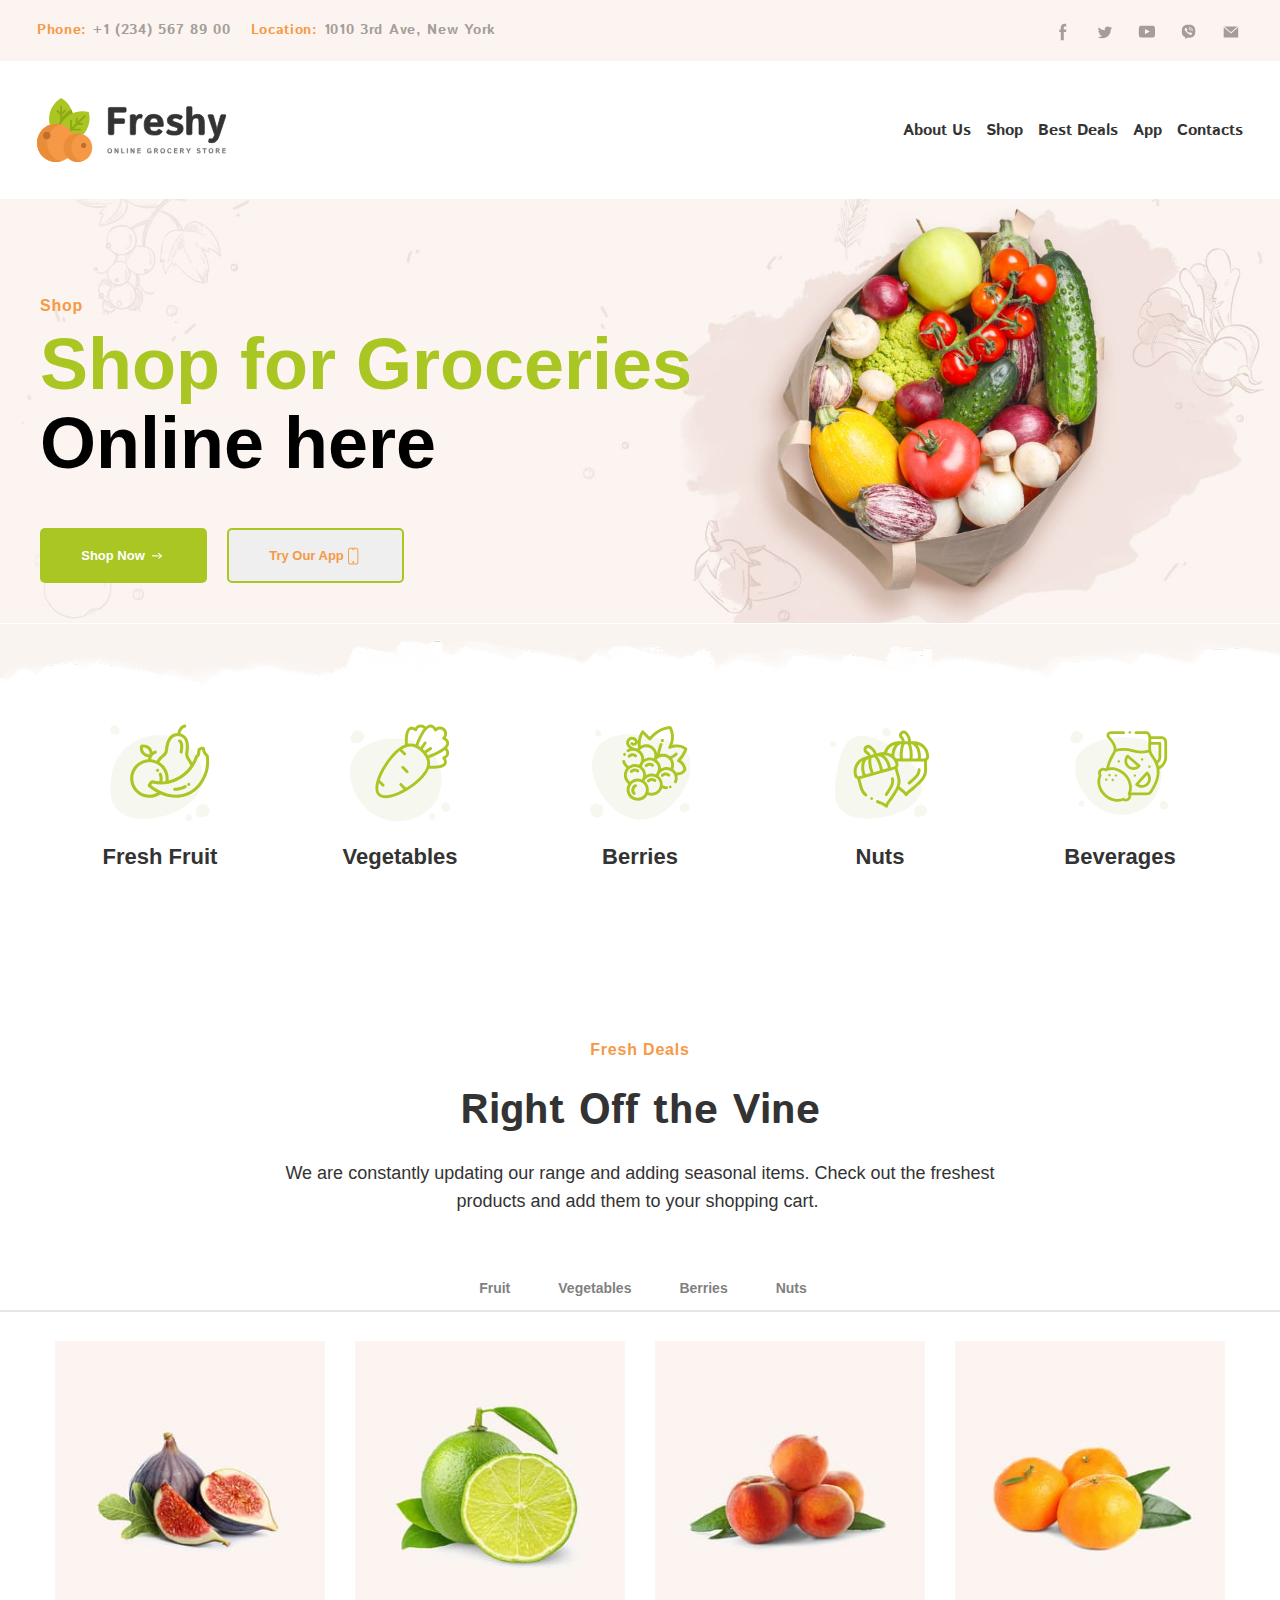
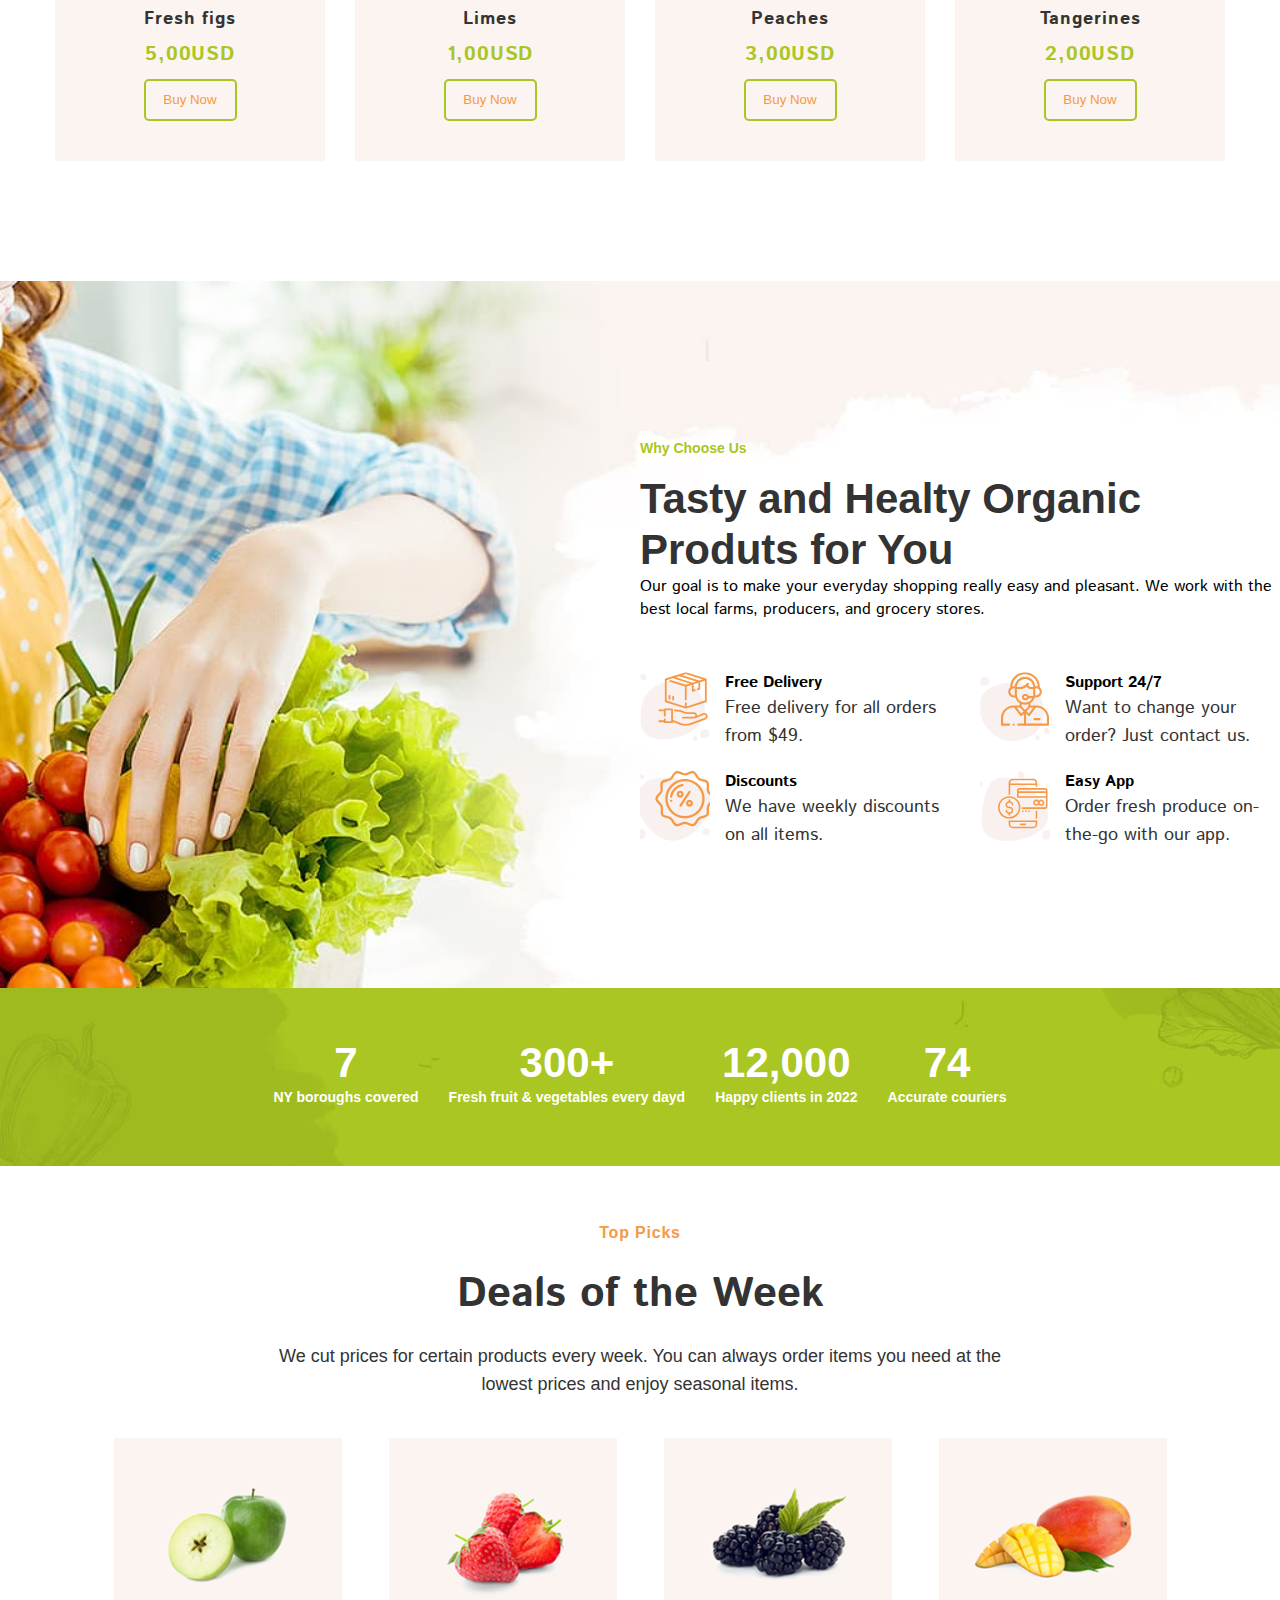
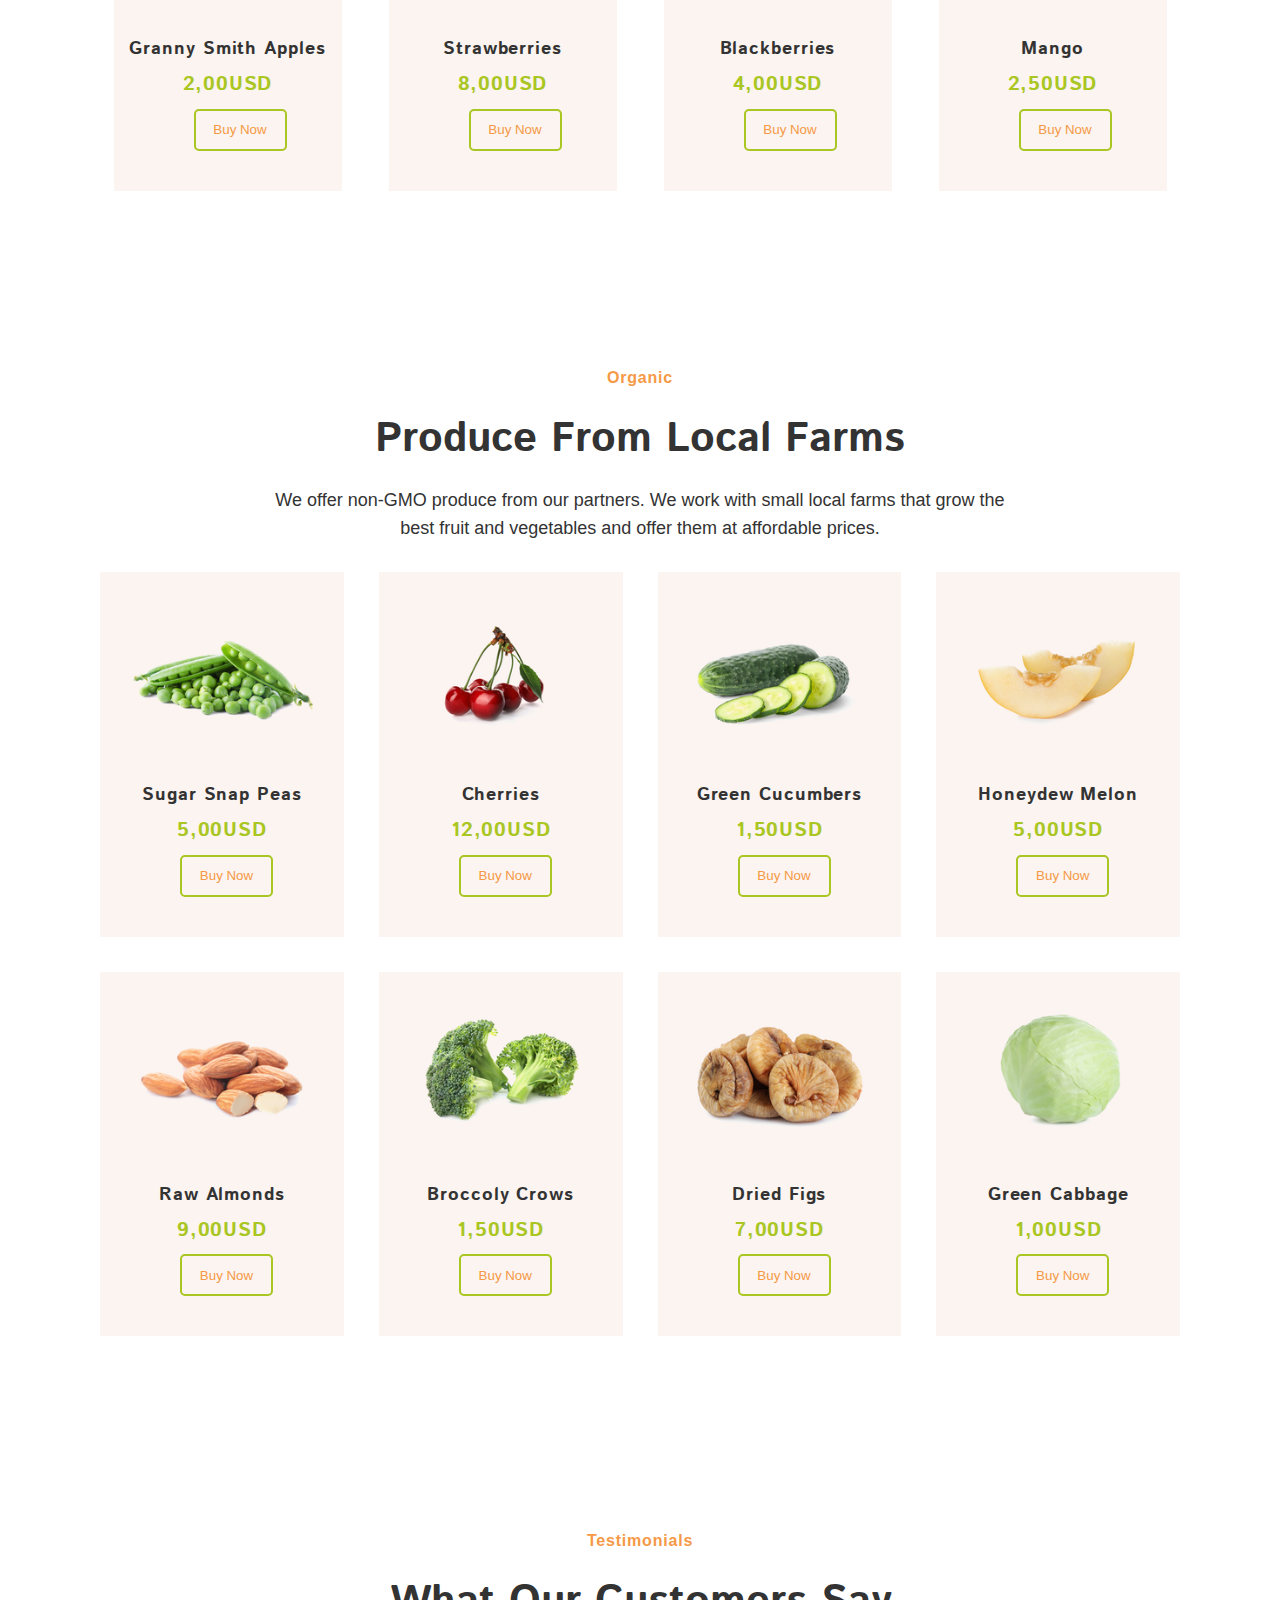
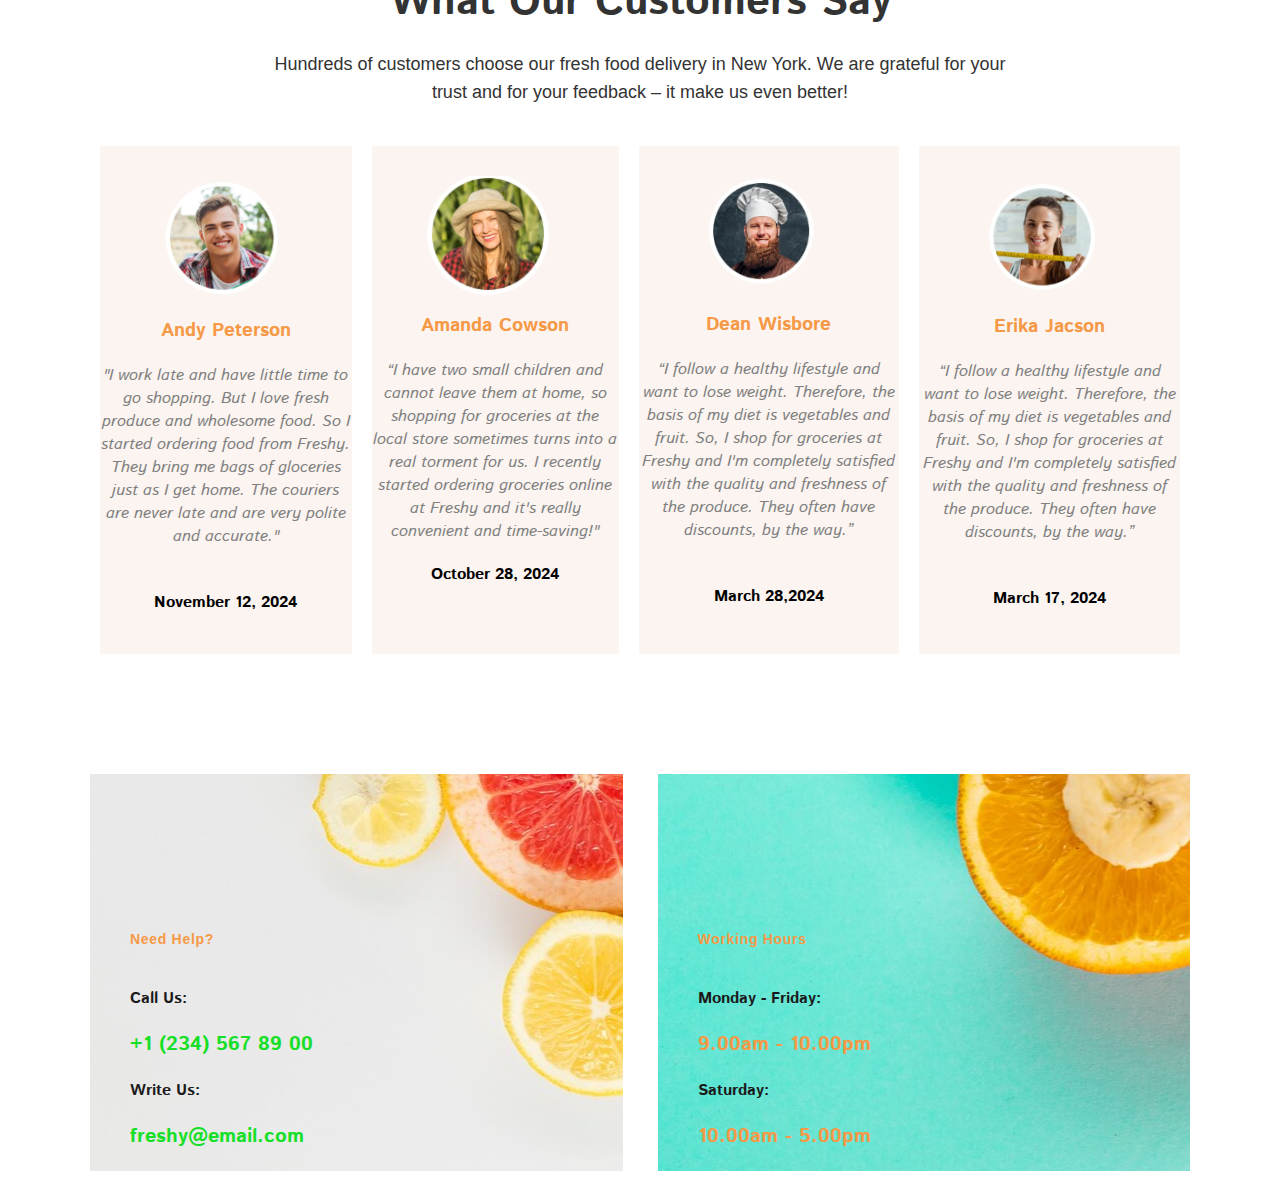
==== commit 155b68be: "added section why choose us" ====
--- a/index.html
+++ b/index.html
@@ -1,724 +1,496 @@
 <!DOCTYPE html>
 <html lang="en">
-  <head>
-    <meta charset="UTF-8" />
-    <meta name="viewport" content="width=device-width, initial-scale=1.0" />
+
+<head>
+    <meta charset="UTF-8">
+    <meta name="viewport" content="width=device-width, initial-scale=1.0">
     <title>Freshy</title>
 
-    <link rel="icon" href="favicon.ico" type="image/x-icon" />
-
-    <link rel="preconnect" href="https://fonts.googleapis.com" />
-    <link rel="preconnect" href="https://fonts.gstatic.com" crossorigin />
-    <link
-      href="https://fonts.googleapis.com/css2?family=Inter:wght@100..900&family=Istok+Web:ital,wght@0,400;0,700;1,400;1,700&family=Open+Sans:wght@500&family=Source+Code+Pro:ital,wght@0,200..900;1,200..900&display=swap"
-      rel="stylesheet"
-    />
-
-    <link rel="stylesheet" href="./styles.css" />
-  </head>
-
-  <body>
-    <!-- made by Alena -->
-    <header class="header container">
-      <div class="top-header">
-        <div class="contact-info">
-          <p class="contact-phone">
-            Phone: <a href="tel:+1(234)5678900">+1 (234) 567 89 00</a>
-          </p>
-          <p class="contact-location">
-            Location:
-            <a
-              href="https://www.google.com/maps/place/1010+3rd+Ave,+New+York,+NY+10065,+%D0%A1%D0%BF%D0%BE%D0%BB%D1%83%D1%87%D0%B5%D0%BD%D1%96+%D0%A8%D1%82%D0%B0%D1%82%D0%B8+%D0%90%D0%BC%D0%B5%D1%80%D0%B8%D0%BA%D0%B8/@40.76251,-73.9690429,17z/data=!3m1!4b1!4m6!3m5!1s0x89c258e5f6781811:0xacb15a3a4b998013!8m2!3d40.76251!4d-73.966468!16s%2Fg%2F11q2nj4tjv?entry=ttu&g_ep=EgoyMDI1MDMzMS4wIKXMDSoJLDEwMjExNDU1SAFQAw%3D%3D"
-              target="_blank"
-              >1010 3rd Ave, New York</a
-            >
-          </p>
-        </div>
-        <div class="social-media">
-          <a href="https://facebook.com" class="social-link facebook">
-            <svg class="social-icon" width="27px" height="27px">
-              <use href="./images/sprite.svg#icon-facebook"></use>
-            </svg>
-          </a>
-          <a href="https://twitter.com" class="social-link twitter">
-            <svg class="social-icon" width="27px" height="27px">
-              <use href="./images/sprite.svg#icon-twitter"></use>
-            </svg>
-          </a>
-          <a href="https://www.youtube.com/" class="social-link youtube">
-            <svg class="social-icon" width="27px" height="27px">
-              <use href="./images/sprite.svg#icon-youtube"></use>
-            </svg>
-          </a>
-          <a href="https://www.viber.com/" class="social-link viber">
-            <svg class="social-icon" width="27px" height="27px">
-              <use href="./images/sprite.svg#icon-viber"></use>
-            </svg>
-          </a>
-          <a href="https://www.messenger.com/" class="social-link messenger">
-            <svg class="social-icon" width="27px" height="27px">
-              <use href="./images/sprite.svg#icon-messager"></use>
-            </svg>
-          </a>
-        </div>
-      </div>
-      <div class="bottom-header">
-        <img
-          src="images/logo.svg"
-          width="189"
-          alt="logo-header"
-          loading="lazy"
-        />
-        <nav class="header-nav">
-          <ul class="header-list">
-            <li class="header-list-item">
-              <a href="#about">About Us</a>
-            </li>
-            <li class="header-list-item">
-              <a href="#shop">Shop</a>
-            </li>
-            <li class="header-list-item">
-              <a href="#deals">Best Deals</a>
-            </li>
-            <li class="header-list-item">
-              <a href="#app">App</a>
-            </li>
-            <li class="header-list-item">
-              <a href="#contacts">Contacts</a>
-            </li>
-          </ul>
-        </nav>
-      </div>
+    <link rel="icon" href="favicon.ico" type="image/x-icon">
+
+    <link rel="preconnect" href="https://fonts.googleapis.com">
+    <link rel="preconnect" href="https://fonts.gstatic.com" crossorigin>
+    <link href="https://fonts.googleapis.com/css2?family=Inter:wght@100..900&family=Istok+Web:ital,wght@0,400;0,700;1,400;1,700&family=Open+Sans:wght@500&family=Source+Code+Pro:ital,wght@0,200..900;1,200..900&display=swap" rel="stylesheet">
+    
+    <link rel="stylesheet" href="./styles.css">
+</head>
+
+<body>
+        <!-- made by Alena -->
+    <header class="header  container">
+        <div class="top-header">
+            <div class="contact-info">
+                <p class="contact-phone">Phone: <a href="tel:+1(234)5678900">+1 (234) 567 89 00</a> </p>
+                <p class="contact-location">Location: <a href="https://www.google.com/maps/place/1010+3rd+Ave,+New+York,+NY+10065,+%D0%A1%D0%BF%D0%BE%D0%BB%D1%83%D1%87%D0%B5%D0%BD%D1%96+%D0%A8%D1%82%D0%B0%D1%82%D0%B8+%D0%90%D0%BC%D0%B5%D1%80%D0%B8%D0%BA%D0%B8/@40.76251,-73.9690429,17z/data=!3m1!4b1!4m6!3m5!1s0x89c258e5f6781811:0xacb15a3a4b998013!8m2!3d40.76251!4d-73.966468!16s%2Fg%2F11q2nj4tjv?entry=ttu&g_ep=EgoyMDI1MDMzMS4wIKXMDSoJLDEwMjExNDU1SAFQAw%3D%3D" target="_blank">1010 3rd Ave, New York</a> </p>
+            </div>
+            <div class="social-media">
+                <a href="https://facebook.com" class="social-link">
+                    <svg class="social-icon" viewBox="0 0 31 32" xmlns="http://www.w3.org/2000/svg">
+                      <path d="M13.151 24.679h3.158v-8.674h2.369l0.469-2.71h-2.838v-1.964
+                        c0-0.633 0.41-1.298 0.994-1.298h1.613v-2.71h-1.976v0.012c-3.092 0.112-3.728 1.903-3.783 3.785h-0.006v2.176h-1.58v2.71h1.58v8.674z"/>
+                    </svg>
+                  </a>
+                <a href="https://twitter.com" class="social-link twitter"> 
+                    <svg class="social-icon" viewBox="0 0 31 32">
+                        <path d="M22.704 10.492c-0.448 0.287-1.477 0.704-1.985 0.704-0.58-0.605-1.396-0.983-2.301-0.983-1.758 0-3.183 1.425-3.183 3.182 0 0.244 0.028 0.482 0.081 0.71-2.384-0.063-4.992-1.258-6.562-3.303-0.965 1.671-0.13 3.529 0.965 4.206-0.375 0.028-1.065-0.043-1.39-0.36-0.022 1.109 0.511 2.578 2.455 3.111-0.374 0.201-1.037 0.144-1.325 0.101 0.101 0.936 1.412 2.16 2.845 2.16-0.511 0.591-2.433 1.663-4.59 1.322 1.465 0.891 3.172 1.407 4.979 1.407 5.135 0 9.123-4.162 8.908-9.296-0.001-0.006-0.001-0.011-0.001-0.018 0-0.013 0.001-0.026 0.001-0.040 0-0.016-0.001-0.031-0.002-0.046 0.467-0.32 1.095-0.885 1.543-1.63-0.26 0.143-1.040 0.43-1.765 0.501 0.466-0.251 1.155-1.074 1.326-1.729z"></path>
+                    </svg>
+                </a>
+                <a href="https://www.youtube.com/" class="social-link youtube">
+                    <svg class="social-icon" viewBox="0 0 31 32">
+                        <path d="M23.945 11.649c-0.146-1.28-0.451-1.653-0.667-1.826-0.343-0.27-0.966-0.367-1.799-0.424-1.335-0.090-3.604-0.148-6.050-0.148-2.453 0-4.716 0.051-6.051 0.148-0.833 0.058-1.455 0.154-1.799 0.424-0.216 0.174-0.515 0.547-0.667 1.826-0.216 1.846-0.216 6.051 0 7.897 0.153 1.28 0.451 1.653 0.667 1.826 0.343 0.27 0.966 0.367 1.799 0.424 1.335 0.090 3.597 0.148 6.051 0.148s4.716-0.058 6.050-0.148c0.833-0.058 1.455-0.154 1.799-0.424 0.216-0.167 0.515-0.547 0.667-1.826 0.216-1.846 0.216-6.051 0-7.897zM13.331 18.356v-5.524l5.237 2.759-5.237 2.765z"></path>
+                    </svg>
+                </a>
+                <a href="https://www.viber.com/" class="social-link viber">
+                    <svg class="social-icon" viewBox="0 0 31 32">
+                        <path d="M13.482 8.286c-3.084 0-5.587 2.461-5.587 5.497v2.752c0 2.393 1.555 4.43 3.725 5.184v1.996l1.889-1.683h3.079c3.084 0 5.587-2.461 5.587-5.497v-2.752c0-3.035-2.502-5.497-5.587-5.497h-3.105zM16.575 18.935c0 0-2.316-1.18-3.558-2.425s-2.017-2.619-2.017-2.619c-0.256-0.692-0.293-1.308 0.223-1.75l0.937-0.802 1.493 1.69c0.225 0.255 0.2 0.639-0.060 0.862l-0.381 0.326c0.633 2.022 1.843 2.321 2.77 2.626l0.22-0.333c0.188-0.285 0.571-0.363 0.859-0.179l1.908 1.219-0.676 1.024c-0.238 0.36-0.636 0.557-1.043 0.557-0.231 0-0.465-0.064-0.674-0.197zM16.833 14.701c-0.136 0-0.26-0.088-0.299-0.223-0.13-0.455-0.499-0.819-0.961-0.948-0.165-0.046-0.26-0.215-0.214-0.377s0.219-0.257 0.384-0.21c0.668 0.187 1.2 0.712 1.389 1.37 0.047 0.162-0.050 0.331-0.215 0.377-0.028 0.008-0.056 0.011-0.084 0.011zM18.105 14.767c-0.136 0-0.26-0.088-0.299-0.223-0.308-1.075-1.178-1.933-2.27-2.238-0.165-0.046-0.26-0.215-0.214-0.377s0.219-0.257 0.383-0.21c1.298 0.363 2.331 1.383 2.697 2.66 0.047 0.162-0.049 0.331-0.215 0.377-0.028 0.008-0.056 0.011-0.084 0.011zM19.547 14.899c-0.136 0-0.26-0.088-0.299-0.223-0.522-1.821-1.996-3.274-3.846-3.793-0.165-0.046-0.26-0.215-0.214-0.377s0.219-0.257 0.384-0.21c2.056 0.575 3.693 2.19 4.273 4.214 0.047 0.162-0.050 0.331-0.215 0.377-0.028 0.008-0.056 0.011-0.084 0.011z"></path>
+                    </svg>
+                </a>
+                <a href="https://www.messenger.com/" class="social-link messenger">
+                    <svg class="social-icon" viewBox="0 0 31 32">
+                        <path d="M23.143 10.855v10.931h-15.429v-10.931l7.714 6.75 7.714-6.75zM22.41 10.214h-13.964l6.982 6.11 6.982-6.11z"></path>
+                    </svg>
+                </a>
+            </div>   
+        </div>
+        <div class="bottom-header">
+
+            <img src="images/logo.svg" width="189" alt="logo-header" loading="lazy">
+            <nav class="header-nav">
+                <ul class="header-list">
+                    <li class="header-list-item">
+                        <a href="#about">About Us</a>
+                    </li>
+                    <li class="header-list-item">
+                       <a href="#shop">Shop</a>
+                    </li>
+                    <li class="header-list-item">
+                       <a href="#deals">Best Deals</a>
+                    </li>
+                    <li class="header-list-item">
+                       <a href="#app">App</a>
+                    </li>
+                    <li class="header-list-item">
+                       <a href="#contacts">Contacts</a> 
+                    </li>
+                </ul>
+            </nav>
+        </div>
     </header>
 
-    <!-- made by Alena -->
+<!-- made by Alena -->
     <main>
-      <section class="hero container">
-        <!-- <img src="./images/hero_background.png" alt=""> -->
-        <div class="hero-desc">
-          <h2 class="accent-part">Shop</h2>
-          <h1 class="main-title">
-            Shop for Groceries
-            <span class="main-title-acсent">Online here</span>
-          </h1>
-          <div class="hero-buttons">
-            <button class="btn-shop">
-              Shop Now
-              <svg class="icon">
-                <use href="./images/sprite.svg#icon-arrow"></use>
-              </svg>
-            </button>
-            <button class="btn-app">
-              Try Our App
-              <svg class="icon">
-                <use href="./images/sprite.svg#icon-app"></use>
-              </svg>
-            </button>
-          </div>
-        </div>
-      </section>
-
-      <section class="food-icons-section container">
-        <div>
-          <ul class="food-list">
-            <li class="food-item">
-              <svg class="food-icon">
-                <use href="./images/sprite.svg#icon-fresh-fruit"></use>
-              </svg>
-              <h5 class="food-label">Fresh Fruit</h5>
-            </li>
-            <li class="food-item">
-              <svg class="food-icon">
-                <use href="./images/sprite.svg#icon-vegetables"></use>
-              </svg>
-              <h5 class="food-label">Vegetables</h5>
-            </li>
-            <li class="food-item">
-              <svg class="food-icon">
-                <use href="./images/sprite.svg#icon-berries"></use>
-              </svg>
-              <h5 class="food-label">Berries</h5>
-            </li>
-            <li class="food-item">
-              <svg class="food-icon">
-                <use href="./images/sprite.svg#icon-nuts"></use>
-              </svg>
-              <h5 class="food-label">Nuts</h5>
-            </li>
-            <li class="food-item">
-              <svg class="food-icon">
-                <use href="./images/sprite.svg#icon-beverages"></use>
-              </svg>
-              <h5 class="food-label">Beverages</h5>
-            </li>
-          </ul>
-        </div>
-      </section>
-
-      <!-- made by Alena -->
-      <section class="fresh-deals container">
-        <h2 class="accent-part">Fresh Deals</h2>
-        <p class="company-slogan">Right Off the Vine</p>
-        <p class="text-about-us">
-          We are constantly updating our range and adding seasonal items. Check
-          out the freshest products and add them to your shopping cart. 
-        </p>
-
-        <div class="categories container">
-          <div class="category-buttons">
-            <button
-              onclick="switchCategory('Fruit')"
-              class="category-btn-content"
-            >
-              Fruit
-            </button>
-            <button
-              onclick="switchCategory('Vegetables')"
-              class="category-btn-content"
-            >
-              Vegetables
-            </button>
-            <button
-              onclick="switchCategory('Berries')"
-              class="category-btn-content"
-            >
-              Berries
-            </button>
-            <button
-              onclick="switchCategory('Nuts')"
-              class="category-btn-content"
-            >
-              Nuts
-            </button>
-          </div>
-
-          <!-- <ul class="categories-list">
-                <li class="category-item"> -->
-          <div class="category-content" id="fruits-content">
-            <div class="card fruit-card">
-              <img src="./images/fruits_fresh_figs.jpg" alt="Fresh figs" />
-              <h4 class="product-title">Fresh figs</h4>
-              <p class="price">5,00USD</p>
-              <button type="button" class="buy-now">Buy Now</button>
+        <section class="hero container">
+            <div class="hero-desc">
+                <h2 class="accent-part">Shop</h2>
+                <h1 class="main-title">Shop for Groceries <span class="main-title-acсent">Online here</span></h1>
+                <div class="hero-buttons">
+                    <button class="btn-shop">Shop Now
+                        <svg class="icon">
+                            <use href="./images/sprite.svg#icon-arrow"></use>
+                        </svg></button>
+                    <button class="btn-app">Try Our App
+                        <svg class="icon">
+                            <use href="./images/sprite.svg#icon-app"></use>
+                        </svg></button>
+                </div>
             </div>
-            <div class="card fruit-card">
-              <img src="./images/fruits_limes.jpg" alt="Limes" />
-              <h4 class="product-title">Limes</h4>
-              <p class="price">1,00USD</p>
-              <button type="button" class="buy-now">Buy Now</button>
+        </section>
+
+        <section class="food-icons-section container">
+            <div>
+                <ul class="food-list">
+                    <li class="food-item">
+                        <svg class="food-icon">
+                            <use href="./images/sprite.svg#icon-fresh-fruit"></use>
+                        </svg>
+                        <h5 class="food-label">Fresh Fruit</h5>
+                    </li>
+                    <li class="food-item">
+                        <svg class="food-icon">
+                            <use href="./images/sprite.svg#icon-vegetables"></use>
+                        </svg>
+                        <h5 class="food-label">Vegetables</h5>
+
+                    </li>
+                    <li class="food-item">
+                        <svg class="food-icon">
+                            <use href="./images/sprite.svg#icon-berries"></use>
+                        </svg>
+                        <h5 class="food-label">Berries</h5>
+                    </li>
+                    <li class="food-item">
+                        <svg class="food-icon">
+                            <use href="./images/sprite.svg#icon-nuts"></use>
+                        </svg>
+                        <h5 class="food-label">Nuts</h5>
+                    </li>
+                    <li class="food-item">
+                        <svg class="food-icon">
+                            <use href="./images/sprite.svg#icon-beverages"></use>
+                        </svg>
+                        <h5 class="food-label">Beverages</h5>
+                    </li>
+                </ul>
             </div>
-            <div class="card fruit-card">
-              <img src="./images/fruits_peaches.jpg" alt="Peaches" />
-              <h4 class="product-title">Peaches</h4>
-              <p class="price">3,00USD</p>
-              <button type="button" class="buy-now">Buy Now</button>
+        </section>
+
+        <!-- made by Alena -->
+        <section class="fresh-deals container">
+            <h2 class="accent-part">Fresh Deals</h2>
+            <p class="company-slogan">Right Off the Vine</p>
+            <p class="text-about-us">We are constantly updating our range and adding seasonal items. Check out the freshest products and
+                add them to your shopping cart. </p>
+            
+            <div class="categories container">
+                <div class="category-buttons">
+                    <button onclick="switchCategory('Fruit')" class="category-btn-content">Fruit</button>
+                    <button onclick="switchCategory('Vegetables')" class="category-btn-content">Vegetables</button>
+                    <button onclick="switchCategory('Berries')" class="category-btn-content">Berries</button>
+                    <button onclick="switchCategory('Nuts')" class="category-btn-content">Nuts</button>
+                    <hr class="underline">
+                </div>
+                
+                <div class="category-content" id="fruits-content">
+                    <div class="card fruit-card">
+                        <img src="./images/fruits_fresh_figs.jpg" alt="Fresh figs">
+                        <h4 class="product-title">Fresh figs</h4>
+                        <p class="price">5,00USD</p>
+                        <button type="button" class="buy-now">Buy Now</button>
+                    </div>
+                    <div class="card fruit-card">                        
+                        <img src="./images/fruits_limes.jpg" alt="Limes">
+                        <h4 class="product-title">Limes</h4>
+                        <p class="price">1,00USD</p>
+                        <button type="button" class="buy-now">Buy Now</button>
+                    </div>
+                    <div class="card fruit-card">                        
+                        <img src="./images/fruits_peaches.jpg" alt="Peaches">
+                        <h4 class="product-title">Peaches</h4>
+                        <p class="price">3,00USD</p>
+                        <button type="button" class="buy-now">Buy Now</button>
+                    </div>
+                    <div class="card fruit-card">                        
+                        <img src="./images/fruits_tangerines.jpg" alt="Tangerines">
+                        <h4 class="product-title">Tangerines</h4>
+                        <p class="price">2,00USD</p>
+                        <button type="button" class="buy-now">Buy Now</button>
+                    </div>
+                </div>
+                <div class="category-content" id="vegetables-content" style="display: none;">
+                    <div class="card vegetable-card">
+                        <img src="./images/veg_bell_pepper.jpg" alt="Pepper">
+                        <h4 class="product-title">Pepper</h4>
+                        <p class="price">8,00USD</p>
+                        <button type="button" class="buy-now">Buy Now</button>
+                    </div>
+                    <div class="card vegetable-card">                        
+                        <img src="./images/veg_tomato.jpg" alt="Tomato">
+                        <h4 class="product-title">Tomato</h4>
+                        <p class="price">4,00USD</p>
+                        <button type="button" class="buy-now">Buy Now</button>
+                    </div>
+                    <div class="card vegetables-card">                        
+                        <img src="./images/veg_carrots.jpg" alt="Carrots">
+                        <h4 class="product-title">Carrots</h4>
+                        <p class="price">1,60USD</p>
+                        <button type="button" class="buy-now">Buy Now</button>
+                    </div>
+                    <div class="card vegetables-card">                        
+                        <img src="./images/veg_pumpkin.jpg" alt="Pumpkin">
+                        <h4 class="product-title">Pumpkin</h4>
+                        <p class="price">1,50USD</p>
+                        <button type="button" class="buy-now">Buy Now</button>
+                    </div>
+                </div>
+                <div class="category-content" id="berries-content" style="display: none;">
+                    <div class="card berries-card">
+                        <img src="./images/berries_blueberries.jpg" alt="Blueberries">
+                        <h4 class="product-title">Blueberries</h4>
+                        <p class="price">5,00USD</p>
+                        <button type="button" class="buy-now">Buy Now</button>
+                    </div>
+                    <div class="card berries-card">                        
+                        <img src="./images/berries_red_grapes.jpg" alt="Red Grapes">
+                        <h4 class="product-title">Red Grapes</h4>
+                        <p class="price">3,00USD</p>
+                        <button type="button" class="buy-now">Buy Now</button>
+                    </div>
+                    <div class="card berries-card">                        
+                        <img src="./images/berries_water_melon.jpg" alt="Water Melon">
+                        <h4 class="product-title">Water Melon</h4>
+                        <p class="price">6,00USD</p>
+                        <button type="button" class="buy-now">Buy Now</button>
+                    </div>
+                    <div class="card berries-card">                        
+                        <img src="./images/berries_raspberries.jpg" alt="Raspberries">
+                        <h4 class="product-title">Raspberries</h4>
+                        <p class="price">3,00USD</p>
+                        <button type="button" class="buy-now">Buy Now</button>
+                    </div>
+                </div>
+                <div class="category-content" id="nuts-content" style="display: none;">
+                    <div class="card nuts-card">
+                        <img src="./images/nuts_cashew_nuts.jpg" alt="Cashew Nuts">
+                        <h4 class="product-title">Cashew Nuts</h4>
+                        <p class="price">13,00USD</p>
+                        <button type="button" class="buy-now">Buy Now</button>
+                    </div>
+                    <div class="card nuts-card">                        
+                        <img src="./images/nuts_macadamia_nuts.jpg" alt="Macadamia Nuts">
+                        <h4 class="product-title">Macadamia Nuts</h4>
+                        <p class="price">17,00USD</p>
+                        <button type="button" class="buy-now">Buy Now</button>
+                    </div>
+                    <div class="card nuts-card">                        
+                        <img src="./images/nuts_raw_walnuts.jpg" alt="Raw Walnuts">
+                        <h4 class="product-title">Raw Walnuts</h4>
+                        <p class="price">9,00USD</p>
+                        <button type="button" class="buy-now">Buy Now</button>
+                    </div>
+                    <div class="card nuts-card">                        
+                        <img src="./images/nuts_pistachios.jpg" alt="Pistachios">
+                        <h4 class="product-title">Pistachios</h4>
+                        <p class="price">12,00USD</p>
+                        <button type="button" class="buy-now">Buy Now</button>
+                    </div>
+                </div>
             </div>
-            <div class="card fruit-card">
-              <img src="./images/fruits_tangerines.jpg" alt="Tangerines" />
-              <h4 class="product-title">Tangerines</h4>
-              <p class="price">2,00USD</p>
-              <button type="button" class="buy-now">Buy Now</button>
-            </div>
-          </div>
-          <!-- </li>
-                <li class="category-item"> -->
-          <div
-            class="category-content"
-            id="vegetables-content"
-            style="display: none"
-          >
-            <div class="card vegetable-card">
-              <img src="./images/veg_bell_pepper.jpg" alt="Pepper" />
-              <h4 class="product-title">Pepper</h4>
-              <p class="price">8,00USD</p>
-              <button type="button" class="buy-now">Buy Now</button>
-            </div>
-            <div class="card vegetable-card">
-              <img src="./images/veg_tomato.jpg" alt="Tomato" />
-              <h4 class="product-title">Tomato</h4>
-              <p class="price">4,00USD</p>
-              <button type="button" class="buy-now">Buy Now</button>
-            </div>
-            <div class="card vegetables-card">
-              <img src="./images/veg_carrots.jpg" alt="Carrots" />
-              <h4 class="product-title">Carrots</h4>
-              <p class="price">1,60USD</p>
-              <button type="button" class="buy-now">Buy Now</button>
-            </div>
-            <div class="card vegetables-card">
-              <img src="./images/veg_pumpkin.jpg" alt="Pumpkin" />
-              <h4 class="product-title">Pumpkin</h4>
-              <p class="price">1,50USD</p>
-              <button type="button" class="buy-now">Buy Now</button>
-            </div>
-          </div>
-          <!-- </li>
-                <li class="category-item"> -->
-          <div
-            class="category-content"
-            id="berries-content"
-            style="display: none"
-          >
-            <div class="card berries-card">
-              <img src="./images/berries_blueberries.jpg" alt="Blueberries" />
-              <h4 class="product-title">Blueberries</h4>
-              <p class="price">5,00USD</p>
-              <button type="button" class="buy-now">Buy Now</button>
-            </div>
-            <div class="card berries-card">
-              <img src="./images/berries_red_grapes.jpg" alt="Red Grapes" />
-              <h4 class="product-title">Red Grapes</h4>
-              <p class="price">3,00USD</p>
-              <button type="button" class="buy-now">Buy Now</button>
-            </div>
-            <div class="card berries-card">
-              <img src="./images/berries_water_melon.jpg" alt="Water Melon" />
-              <h4 class="product-title">Water Melon</h4>
-              <p class="price">6,00USD</p>
-              <button type="button" class="buy-now">Buy Now</button>
-            </div>
-            <div class="card berries-card">
-              <img src="./images/berries_raspberries.jpg" alt="Raspberries" />
-              <h4 class="product-title">Raspberries</h4>
-              <p class="price">3,00USD</p>
-              <button type="button" class="buy-now">Buy Now</button>
-            </div>
-          </div>
-          <!-- </li>
-                <li class="category-item"> -->
-          <div class="category-content" id="nuts-content" style="display: none">
-            <div class="card nuts-card">
-              <img src="./images/nuts_cashew_nuts.jpg" alt="Cashew Nuts" />
-              <h4 class="product-title">Cashew Nuts</h4>
-              <p class="price">13,00USD</p>
-              <button type="button" class="buy-now">Buy Now</button>
-            </div>
-            <div class="card nuts-card">
-              <img
-                src="./images/nuts_macadamia_nuts.jpg"
-                alt="Macadamia Nuts"
-              />
-              <h4 class="product-title">Macadamia Nuts</h4>
-              <p class="price">17,00USD</p>
-              <button type="button" class="buy-now">Buy Now</button>
-            </div>
-            <div class="card nuts-card">
-              <img src="./images/nuts_raw_walnuts.jpg" alt="Raw Walnuts" />
-              <h4 class="product-title">Raw Walnuts</h4>
-              <p class="price">9,00USD</p>
-              <button type="button" class="buy-now">Buy Now</button>
-            </div>
-            <div class="card nuts-card">
-              <img src="./images/nuts_pistachios.jpg" alt="Pistachios" />
-              <h4 class="product-title">Pistachios</h4>
-              <p class="price">12,00USD</p>
-              <button type="button" class="buy-now">Buy Now</button>
-            </div>
-          </div>
-          <!-- </li>
-            </ul> -->
-        </div>
-      </section>
-
-      <section class="features container">
-        <div class="features-wrapper">
-          <div class="features-content">
-            <h2 class="accent-quetion">Why Choose Us</h2>
-            <p class="company-slogan">
-              Tasty and Healty Organic Produts for You
-            </p>
-            <p class="features-text">
-              Our goal is to make your everyday shopping really easy and
-              pleasant. We work with the best local farms, producers, and
-              grocery stores.
-            </p>
-
-            <ul class="features-list">
-              <li class="features-item">
-                <div class="features-icon">
-                  <img src="./images/free_delivery.svg" alt="Free Delivery" />
-                </div>
-                <div class="features-info">
-                  <h4 class="features-name">Free Delivery</h4>
-                  <p class="features-description">
-                    Free delivery for all orders from $49.
-                  </p>
-                </div>
-              </li>
-              <li class="features-item">
-                <div class="features-icon">
-                  <img src="./images/support.svg" alt="Support 24/7" />
-                </div>
-                <div class="features-info">
-                  <h4 class="features-name">Support 24/7</h4>
-                  <p class="features-description">
-                    Want to change your order? Just contact us.
-                  </p>
-                </div>
-              </li>
-              <li class="features-item">
-                <div class="features-icon">
-                  <img src="./images/discount.svg" alt="Discounts" />
-                </div>
-                <div class="features-info">
-                  <h4 class="features-name">Discounts</h4>
-                  <p class="features-description">
-                    We have weekly discounts on all items.
-                  </p>
-                </div>
-              </li>
-              <li class="features-item">
-                <div class="features-icon">
-                  <img src="./images/app.svg" alt="Easy App" />
-                </div>
-                <div class="features-info">
-                  <h4 class="features-namee">Easy App</h4>
-                  <p class="features-description">
-                    Order fresh produce on-the-go with our app.
-                  </p>
-                </div>
-              </li>
+        </section> 
+
+        <section class="features container">
+            <div class="features-wrapper">
+                <div class="features-content">
+                    <h2 class="accent-quetion">Why Choose Us</h2>
+                    <p class="features-company-slogan">Tasty and Healty Organic Produts for You</p>
+                    <p class="features-text">Our goal is to make your everyday shopping really easy and pleasant. We
+                        work with the best local farms, producers, and grocery stores.</p>
+            
+                    <ul class="features-list">
+                        <li class="features-item">
+                            <div class="features-icon">
+                                <img src="./images/free_delivery.svg" alt="Free Delivery">
+                            </div>
+                            <div class="features-info">
+                                <h4 class="features-name">Free Delivery</h4>
+                                <p class="features-description">Free delivery for all orders from $49.</p>
+                            </div>
+                        </li>
+                        <li class="features-item">
+                            <div class="features-icon">
+                                <img src="./images/support.svg" alt="Support 24/7">
+                            </div>
+                            <div class="features-info">
+                                <h4 class="features-name">Support 24/7</h4>
+                                <p class="features-description">Want to change your order? Just contact us.</p>
+                            </div>
+                        </li>
+                        <li class="features-item">
+                            <div class="features-icon">
+                                <img src="./images/discount.svg" alt="Discounts">
+                            </div>
+                            <div class="features-info">
+                                <h4 class="features-name">Discounts</h4>
+                                <p class="features-description">We have weekly discounts on all items.</p>
+                            </div>
+                        </li>
+                        <li class="features-item">
+                            <div class="features-icon">
+                                <img src="./images/app.svg" alt="Easy App">
+                            </div>
+                            <div class="features-info">
+                                <h4 class="features-namee">Easy App</h4>
+                                <p class="features-description">Order fresh produce on-the-go with our app.</p>
+                            </div>
+                        </li>
+                    </ul>
+
+                </div>
+            </div>      
+            
+            <ul class="total-products-list">
+                <li class="total-products-list-item">
+                    <div>
+                    <p class="product-item-summary">7</p>   
+                    <p class="product-item-desc">NY boroughs covered</p>
+                </div>
+                </li>
+                <li class="total-products-list-item">
+                    <div>
+                    <p class="product-item-summary">300+</p>  
+                    <p class="product-item-desc">Fresh fruit & vegetables every dayd</p>
+                </div>
+                </li>
+                <li class="total-products-list-item">
+                    <div>
+                    <p class="product-item-summary"> 12,000</p>
+                    <p class="product-item-desc">Happy clients in 2022</p>
+                </div>
+                </li>
+                <li class="total-products-list-item">
+                    <div>
+                    <p class="product-item-summary">74</p> 
+                    <p class="product-item-desc">Accurate couriers</p>
+                </div>
+                </li>
             </ul>
-          </div>
-        </div>
-      </section>
-
-      <!-- made by Andrii -->
-      <!-- <section class="Top Picks"> -->
-      <h6 class="accent-part">Top Picks</h6>
-      <!-- used class from Alena -->
-      <h2 class="company-slogan">Deals of the Week</h2>
-      <!-- used class from Alena -->
-      <p class="text-about-us">
-        We cut prices for certain products every week. You can always order
-        items you need at the lowest prices and enjoy seasonal items.
-      </p>
-      <!-- used class from Alena -->
-
-      <section id="top_picks_row">
-        <div class="top-picks-row-container">
-          <img
-            src="./images_top_picks/left-arrow.svg"
-            alt="left-arrow"
-            width="30px"
-            height="30px"
-            class="arrow-icon"
-          />
-
-          <div class="category-content" id="fruits-content">
-            <div class="card fruit-card">
-              <!-- first card -->
-              <img
-                src="./images_top_picks/Granny Smith Apples.png"
-                alt="Granny Smith Apples"
-                class="img_org"
-              />
-              <h4 class="product-title">Granny Smith Apples</h4>
-              <!-- used class from Alena -->
-              <p class="price">2,00USD</p>
-              <!-- used class from Alena -->
-              <button type="button" class="buy-now">Buy Now</button>
-            </div>
-            <div class="card fruit-card">
-              <!-- second card -->
-              <img
-                src="./images_top_picks/Strawberries.png"
-                alt="Strawberries"
-                class="img_org"
-              />
-              <h4 class="product-title">Strawberries</h4>
-              <!-- used class from Alena -->
-              <p class="price">8,00USD</p>
-              <!-- used class from Alena -->
-              <button type="button" class="buy-now">Buy Now</button>
-            </div>
-            <div class="card fruit-card">
-              <!-- third card -->
-              <img
-                src="./images_top_picks/Blackberries.png"
-                alt="Blackberries"
-                class="img_org"
-              />
-              <h4 class="product-title">Blackberries</h4>
-              <!-- used class from Alena -->
-              <p class="price">4,00USD</p>
-              <!-- used class from Alena -->
-              <button type="button" class="buy-now">Buy Now</button>
-            </div>
-            <div class="card fruit-card">
-              <!-- fourth card -->
-              <img
-                src="./images_top_picks/Mango.png"
-                alt="Mango"
-                class="img_org"
-              />
-              <h4 class="product-title">Mango</h4>
-              <!-- used class from Alena -->
-              <p class="price">2,50USD</p>
-              <!-- used class from Alena -->
-              <button type="button" class="buy-now">Buy Now</button>
-            </div>
-          </div>
-          <img
-            src="./images_top_picks/right-arrow.svg"
-            alt="right-arrow"
-            width="30px"
-            height="30px"
-            class="arrow-icon"
-          />
-        </div>
-      </section>
-
-      <!-- <section class="timer-section"> -->
-      <section class="timer-section">
-        <h6 class="accent-part timer-accent-part">25% off</h6>
-        <h2 class="company-slogan timer-company-slogan">Best Deals of the Week</h2>
-        <p class="text-about-us timer-text-about-us">
-          Take advantage of our limited-time offer and get a 25% discount on any
-          items with our unique promo code!
-        </p>
-        <div class="timer-container">
-            <div class="timer-item">
-                <p class="time">364<span class="time-label">Days</span></p>
-            </div>
-            <div class="timer-item">
-                <p class="time">23<span class="time-label">Hours</span></p>
-            </div>
-            <div class="timer-item">
-                <p class="time">59<span class="time-label">Minutes</span></p>
-            </div>
-            <div class="timer-item">
-                <p class="time">59<span class="time-label">Seconds</span></p>
-            </div>
-        </div>
-        <p class="promocode">Use code: <span class="promocode-accent">Fresh Food</span></p>
-      </section>
-
-      <!-- made by Anton -->
-      <!-- <section class="organic"> -->
-      <h6 class="accent-part">Organic</h6>
-      <!-- used class from Alena -->
-      <h2 class="company-slogan">Produce From Local Farms</h2>
-      <!-- used class from Alena -->
-      <p class="text-about-us">
-        We offer non-GMO produce from our partners. We work with small local
-        farms that grow the best fruit and vegetables and offer them at
-        affordable prices.
-      </p>
-      <!-- used class from Alena -->
-
-      <section id="organic_grid">
-        <div class="card_org">
-          <!-- first card -->
-          <img
-            src="./images_organic/sugar_snap_peas.png"
-            alt="Sugar Snap Peas"
-            class="img_org"
-          />
-          <h4 class="product-title">Sugar Snap Peas</h4>
-          <!-- used class from Alena -->
-          <p class="price">5,00USD</p>
-          <!-- used class from Alena -->
-          <button type="button" class="buy-now button_org">Buy Now</button>
-        </div>
-        <div class="card_org">
-          <!-- second card -->
-          <img
-            src="./images_organic/Cherries.png"
-            alt="Cherries"
-            class="img_org"
-          />
-          <h4 class="product-title">Cherries</h4>
-          <!-- used class from Alena -->
-          <p class="price">12,00USD</p>
-          <!-- used class from Alena -->
-          <button type="button" class="buy-now button_org">Buy Now</button>
-        </div>
-        <div class="card_org">
-          <!-- third card -->
-          <img
-            src="./images_organic/green_cucumbers.png"
-            alt="Green Cucumbers"
-            class="img_org"
-          />
-          <h4 class="product-title">Green Cucumbers</h4>
-          <!-- used class from Alena -->
-          <p class="price">1,50USD</p>
-          <!-- used class from Alena -->
-          <button type="button" class="buy-now button_org">Buy Now</button>
-        </div>
-        <div class="card_org">
-          <!-- fourth card -->
-          <img
-            src="./images_organic/honeydew_melon.png"
-            alt="Honeydew Melon"
-            class="img_org"
-          />
-          <h4 class="product-title">Honeydew Melon</h4>
-          <!-- used class from Alena -->
-          <p class="price">5,00USD</p>
-          <!-- used class from Alena -->
-          <button type="button" class="buy-now button_org">Buy Now</button>
-        </div>
-        <div class="card_org">
-          <!-- fives card -->
-          <img
-            src="./images_organic/raw_almonds.png"
-            alt="Raw Almonds"
-            class="img_org"
-          />
-          <h4 class="product-title">Raw Almonds</h4>
-          <!-- used class from Alena -->
-          <p class="price">9,00USD</p>
-          <!-- used class from Alena -->
-          <button type="button" class="buy-now button_org">Buy Now</button>
-        </div>
-        <div class="card_org">
-          <!-- sixth card -->
-          <img
-            src="./images_organic/broccoly_crows.png"
-            alt="Broccoly Crows"
-            class="img_org"
-          />
-          <h4 class="product-title">Broccoly Crows</h4>
-          <!-- used class from Alena -->
-          <p class="price">1,50USD</p>
-          <!-- used class from Alena -->
-          <button type="button" class="buy-now button_org">Buy Now</button>
-        </div>
-        <div class="card_org">
-          <!-- seventh card -->
-          <img
-            src="./images_organic/dried_figs.png"
-            alt="Dried Figs"
-            class="img_org"
-          />
-          <h4 class="product-title">Dried Figs</h4>
-          <!-- used class from Alena -->
-          <p class="price">7,00USD</p>
-          <!-- used class from Alena -->
-          <button type="button" class="buy-now button_org">Buy Now</button>
-        </div>
-        <div class="card_org">
-          <!-- eighth card -->
-          <img
-            src="./images_organic/green_cabbage.png"
-            alt="Green Cabbage"
-            class="img_org"
-          />
-          <h4 class="product-title">Green Cabbage</h4>
-          <!-- used class from Alena -->
-          <p class="price">1,00USD</p>
-          <!-- used class from Alena -->
-          <button type="button" class="buy-now button_org">Buy Now</button>
-        </div>
-      </section>
-      <br />
-      <br />
-      <br />
-      <br />
-      <br />
-      <br /><!-- треба буде додати відступ в  class="accent-part"-->
-
-      <h6 class="accent-part">Testimonials</h6>
-      <!-- used class from Alena -->
-      <h2 class="company-slogan">What Our Customers Say</h2>
-      <!-- used class from Alena -->
-      <p class="text-about-us">
-        Hundreds of customers choose our fresh food delivery in New York. We are
-        grateful for your trust and for your feedback – it make us even better!
-      </p>
-
-      <section class="reviews">
-        <!-- в подальшому це буде об'єкт, що перегортається по сторінках -->
+        </section>
+
+<!-- made by Andrii -->
+<!-- <section class="Top Picks"> -->
+    <h6 class="accent-part">Top Picks</h6> <!-- used class from Alena -->
+    <h2 class="company-slogan">Deals of the Week</h2> <!-- used class from Alena -->
+    <p class="text-about-us">We cut prices for certain products every week. You can always order items you need at the lowest prices and enjoy seasonal items.</p> <!-- used class from Alena -->
+    
+    <section id="top_picks_row">
+        <div class="card_org">  <!-- first card -->                      
+            <img src="./images_top_picks/Granny Smith Apples.png" alt="Granny Smith Apples" class="img_org">
+            <h4 class="product-title">Granny Smith Apples</h4><!-- used class from Alena -->
+            <p class="price">2,00USD</p><!-- used class from Alena -->
+            <button type="button" class="buy-now button_org">Buy Now</button>
+        </div>
+        <div class="card_org">   <!-- second card -->                       
+            <img src="./images_top_picks/Strawberries.png" alt="Strawberries"  class="img_org">
+            <h4 class="product-title">Strawberries</h4><!-- used class from Alena -->
+            <p class="price">8,00USD</p><!-- used class from Alena -->
+            <button type="button" class="buy-now button_org">Buy Now</button>
+        </div>
+        <div class="card_org">  <!-- third card -->                        
+            <img src="./images_top_picks/Blackberries.png" alt="Blackberries"  class="img_org">
+            <h4 class="product-title">Blackberries</h4><!-- used class from Alena -->
+            <p class="price">4,00USD</p><!-- used class from Alena -->
+            <button type="button" class="buy-now button_org">Buy Now</button>
+        </div>
+        <div class="card_org">     <!-- fourth card -->                     
+            <img src="./images_top_picks/Mango.png" alt="Mango"  class="img_org">
+            <h4 class="product-title">Mango</h4><!-- used class from Alena -->
+            <p class="price">2,50USD</p><!-- used class from Alena -->
+            <button type="button" class="buy-now button_org">Buy Now</button>
+        </div>
+    </section>
+
+        <!-- made by Anton -->
+<!-- <section class="organic"> -->
+    <h6 class="accent-part">Organic</h6> <!-- used class from Alena -->
+    <h2 class="company-slogan">Produce From Local Farms</h2> <!-- used class from Alena -->
+    <p class="text-about-us">We offer non-GMO produce from our partners. We work with small local farms that grow the best fruit and vegetables and offer them at affordable prices.</p> <!-- used class from Alena -->
+    
+    <section id="organic_grid">
+        <div class="card_org">  <!-- first card -->                      
+            <img src="./images_organic/sugar_snap_peas.png" alt="Sugar Snap Peas" class="img_org">
+            <h4 class="product-title">Sugar Snap Peas</h4><!-- used class from Alena -->
+            <p class="price">5,00USD</p><!-- used class from Alena -->
+            <button type="button" class="buy-now button_org">Buy Now</button>
+        </div>
+        <div class="card_org">   <!-- second card -->                       
+            <img src="./images_organic/Cherries.png" alt="Cherries"  class="img_org">
+            <h4 class="product-title">Cherries</h4><!-- used class from Alena -->
+            <p class="price">12,00USD</p><!-- used class from Alena -->
+            <button type="button" class="buy-now button_org">Buy Now</button>
+        </div>
+        <div class="card_org">  <!-- third card -->                        
+            <img src="./images_organic/green_cucumbers.png" alt="Green Cucumbers"  class="img_org">
+            <h4 class="product-title">Green Cucumbers</h4><!-- used class from Alena -->
+            <p class="price">1,50USD</p><!-- used class from Alena -->
+            <button type="button" class="buy-now button_org">Buy Now</button>
+        </div>
+        <div class="card_org">     <!-- fourth card -->                     
+            <img src="./images_organic/honeydew_melon.png" alt="Honeydew Melon"  class="img_org">
+            <h4 class="product-title">Honeydew Melon</h4><!-- used class from Alena -->
+            <p class="price">5,00USD</p><!-- used class from Alena -->
+            <button type="button" class="buy-now button_org">Buy Now</button>
+        </div>
+        <div class="card_org">       <!-- fives card -->                   
+            <img src="./images_organic/raw_almonds.png" alt="Raw Almonds"  class="img_org">
+            <h4 class="product-title">Raw Almonds</h4><!-- used class from Alena -->
+            <p class="price">9,00USD</p><!-- used class from Alena -->
+            <button type="button" class="buy-now button_org">Buy Now</button>
+        </div>
+        <div class="card_org">     <!-- sixth card -->                     
+            <img src="./images_organic/broccoly_crows.png" alt="Broccoly Crows"  class="img_org">
+            <h4 class="product-title">Broccoly Crows</h4><!-- used class from Alena -->
+            <p class="price">1,50USD</p><!-- used class from Alena -->
+            <button type="button" class="buy-now button_org">Buy Now</button>
+        </div>
+        <div class="card_org">          <!-- seventh card -->                 
+            <img src="./images_organic/dried_figs.png" alt="Dried Figs"  class="img_org">
+            <h4 class="product-title">Dried Figs</h4><!-- used class from Alena -->
+            <p class="price">7,00USD</p><!-- used class from Alena -->
+            <button type="button" class="buy-now button_org">Buy Now</button>
+        </div>
+        <div class="card_org">    <!-- eighth card -->                      
+            <img src="./images_organic/green_cabbage.png" alt="Green Cabbage"  class="img_org">
+            <h4 class="product-title">Green Cabbage</h4><!-- used class from Alena -->
+            <p class="price">1,00USD</p><!-- used class from Alena -->
+            <button type="button" class="buy-now button_org">Buy Now</button>
+        </div>
+    </section>
+    <br>
+    <br>
+    <br>
+    <br>
+    <br>
+    <br><!-- треба буде додати відступ в  class="accent-part"-->
+   
+    <h6 class="accent-part">Testimonials</h6> <!-- used class from Alena -->
+    <h2 class="company-slogan">What Our Customers Say</h2> <!-- used class from Alena -->
+    <p class="text-about-us">Hundreds of customers choose our fresh food delivery in New York. We are grateful for your trust and for your feedback – it make us even better! </p> 
+
+    <section class="reviews"><!-- в подальшому це буде об'єкт, що перегортається по сторінках -->
         <div class="reviews_visitors">
-          <img
-            src="./images_visitors/Andy_Peterson.png"
-            alt="Andy Peterson"
-            class="img_visitirs"
-          />
-          <h3 class="name_visitirs">Andy Peterson</h3>
-          <blockquote class="blockuote">
-            "I work late and have little time to go shopping. But I love fresh
-            produce and wholesome food. So I started ordering food from Freshy.
-            They bring me bags of gloceries just as I get home. The couriers are
-            never late and are very polite and accurate."
-          </blockquote>
-          <br /><!-- треба вирівняти нижній елемент -->
-          <p class="data">November 12, 2024</p>
+            <img src="./images_visitors/Andy_Peterson.png" alt="Andy Peterson"  class="img_visitirs">
+            <h3 class="name_visitirs">Andy Peterson</h3>
+            <blockquote class="blockuote">"I work late and have little time to go shopping. But I love fresh produce and wholesome food. So I started ordering food from Freshy. They bring me bags of gloceries just as I get home. The couriers are never late and are very polite and accurate."</blockquote>
+            <br><!-- треба вирівняти нижній елемент -->
+            <p class="data">November 12, 2024</p>
         </div>
         <div class="reviews_visitors">
-          <img
-            src="./images_visitors/Amanda_Cowson.png"
-            alt="Amanda Cowson"
-            class="img_visitirs"
-          />
-          <h3 class="name_visitirs">Amanda Cowson</h3>
-          <blockquote class="blockuote">
-            “I have two small children and cannot leave them at home, so
-            shopping for groceries at the local store sometimes turns into a
-            real torment for us. I recently started ordering groceries online at
-            Freshy and it's really convenient and time-saving!"
-          </blockquote>
-          <p class="data">October 28, 2024</p>
+            <img src="./images_visitors/Amanda_Cowson.png" alt="Amanda Cowson"  class="img_visitirs">
+            <h3 class="name_visitirs">Amanda Cowson</h3>
+            <blockquote class="blockuote">“I have two small children and cannot leave them at home, so shopping for groceries at the local store sometimes turns into a real torment for us. I recently started ordering groceries online at Freshy and it's really convenient and time-saving!"</blockquote>
+            <p class="data">October 28, 2024</p>
         </div>
         <div class="reviews_visitors">
-          <img
-            src="./images_visitors/Dean_Wisbore.png"
-            alt="Dean Wisbore"
-            class="img_visitirs"
-          />
-          <h3 class="name_visitirs">Dean Wisbore</h3>
-          <blockquote class="blockuote">
-            “I follow a healthy lifestyle and want to lose weight. Therefore,
-            the basis of my diet is vegetables and fruit. So, I shop for
-            groceries at Freshy and I'm completely satisfied with the quality
-            and freshness of the produce. They often have discounts, by the
-            way.”
-          </blockquote>
-          <br /><!-- треба вирівняти нижній елемент -->
-          <p class="data">March 28,2024</p>
+            <img src="./images_visitors/Dean_Wisbore.png" alt="Dean Wisbore"  class="img_visitirs">
+            <h3 class="name_visitirs">Dean Wisbore</h3>
+            <blockquote class="blockuote">“I follow a healthy lifestyle and want to lose weight. Therefore, the basis of my diet is vegetables and fruit. So, I shop for groceries at Freshy and I'm completely satisfied with the quality and freshness of the produce. They often have discounts, by the way.”</blockquote>
+            <br><!-- треба вирівняти нижній елемент -->
+            <p class="data">March 28,2024</p>
         </div>
         <div class="reviews_visitors">
-          <img
-            src="./images_visitors/Erika_Jacson.png"
-            alt="Erika Jacsosn"
-            class="img_visitirs"
-          />
-          <h3 class="name_visitirs">Erika Jacson</h3>
-          <blockquote class="blockuote">
-            “I follow a healthy lifestyle and want to lose weight. Therefore,
-            the basis of my diet is vegetables and fruit. So, I shop for
-            groceries at Freshy and I'm completely satisfied with the quality
-            and freshness of the produce. They often have discounts, by the
-            way.”
-          </blockquote>
-          <br /><!-- треба вирівняти нижній елемент -->
-          <p class="data">March 17, 2024</p>
-        </div>
-      </section>
-
-      <section class="contacts_shedule">
+            <img src="./images_visitors/Erika_Jacson.png" alt="Erika Jacsosn"  class="img_visitirs">
+            <h3 class="name_visitirs">Erika Jacson</h3>
+            <blockquote class="blockuote">“I follow a healthy lifestyle and want to lose weight. Therefore, the basis of my diet is vegetables and fruit. So, I shop for groceries at Freshy and I'm completely satisfied with the quality and freshness of the produce. They often have discounts, by the way.”</blockquote>
+            <br><!-- треба вирівняти нижній елемент -->
+            <p class="data">March 17, 2024</p>
+        </div>
+     </section>
+     
+     <section class="contacts_shedule">
         <div class="contacts">
-          <h6 class="accent-part left">Need Help?</h6>
-          <p class="title_black">Call Us:</p>
-          <p class="green_text">+1 (234) 567 89 00</p>
-          <p class="title_black">Write Us:</p>
-          <p class="green_text">freshy@email.com</p>
-          <!-- ТУТ ТРЕБА ДОДАТИ ПЕРЕХІД ПО ПОСИЛАННЮ -->
+            <h6 class="accent-part left">Need Help?</h6>
+            <p class="title_black">Call Us: </p>
+            <p class="green_text">+1 (234) 567 89 00</p>
+            <p class="title_black">Write Us:</p>
+            <p class="green_text">freshy@email.com</p><!-- ТУТ ТРЕБА ДОДАТИ ПЕРЕХІД ПО ПОСИЛАННЮ -->
         </div>
         <div class="shedule">
-          <h6 class="accent-part left">Working Hours</h6>
-          <p class="title_black">Monday - Friday:</p>
-          <p class="orange_text">9.00am - 10.00pm</p>
-          <p class="title_black">Saturday:</p>
-          <p class="orange_text">10.00am - 5.00pm</p>
-        </div>
-      </section>
-      <!-- Anton -->
+            <h6 class="accent-part left">Working Hours</h6>
+            <p class="title_black">Monday - Friday:</p>
+            <p class="orange_text">9.00am - 10.00pm</p>
+            <p class="title_black">Saturday:</p>
+            <p class="orange_text">10.00am - 5.00pm</p>
+        </div>
+    </section><!-- Anton -->
+        
+
+
+
     </main>
-    <footer></footer>
+    <footer>
+
+    </footer>
 
     <script src="script.js" defer></script>
-  </body>
-</html>
+</body>
+
+</html>--- a/styles.css
+++ b/styles.css
@@ -28,7 +28,7 @@
     background-color: #fff;
     margin: 0 auto;
 }
-header img {
+.header img {
     width: auto;
     height: 64px;
 }
@@ -76,6 +76,7 @@
 .social-icon {
     width: 30px;
     height: 30px;
+    fill: #a49d98;
     transition: fill 0.3s ease;
 }
 .social-link:hover .social-icon {
@@ -242,9 +243,11 @@
     display: flex;
     justify-content: center;
     align-items: center;
+    position: relative;
     gap: 14px;
     padding-top: 50px;
     padding-bottom: 30px;
+    width: 100%;
 }
 .category-btn-content {
     font-family: var(--second-family);
@@ -262,38 +265,6 @@
     border-bottom: 2px solid #f69946;
     opacity: 100%;
 }
-/* .category-buttons:hover {
-    border-bottom: 2px solid #f69946;
-} */
-/* .categories-list {
-    list-style: none;
-    display: flex;
-    flex-wrap: nowrap;
-    gap: 20px;
-    justify-content: center;
-    margin-bottom: 30px;
-    padding-top: 50px;
-} */
-/* .category-item {
-    cursor: pointer;
-} */
-/* .category-label {
-    display: inline-block;
-    font-size: 14px;
-    font-weight: 700;
-    color: #2c2c2c;
-    padding: 10px;
-    cursor: pointer;
-    opacity: 60%;
-    transition: text-decoration 0.3s ease, color 0.3s ease;
-}
-.category-label:hover {
-    opacity: 100%;
-}
-.category-label.active {
-    text-decoration: underline;
-    color: #F69946; 
-} */
 .category-content#fruits-content, .category-content#vegetables-content, .category-content#berries-content, .category-content#nuts-content {
     display: flex;
     justify-content: center;
@@ -302,16 +273,12 @@
 }
 .category-content {
     display: none;
-    /* display: flex;
-    flex-wrap: wrap; 
-    gap: 30px; */
 }
 .category-content.active {
     display: block;
-}
-/* #fruits-content {
-    display: block; 
-} */
+    margin-left: 20px;
+    
+}
 .category-content .card {
     display: inline-block;
     background-color: #FBF4F0;
@@ -321,6 +288,17 @@
 .category-content .card:hover {
     transform: translateY(-5px);
     box-shadow: 0 4px 12px rgba(0, 0, 0, 0.2);
+}
+.underline {
+    position: absolute;
+    border: none;
+    opacity: 12.5%;
+    bottom: 29px;
+    height: 2px;
+    width: 100%;
+    background-color: #333;
+    background-color: #333;
+    border-radius: 1px;
 }
 .card {
     padding: 40px 30px 40px 30px;
@@ -399,25 +377,26 @@
 }
 
 .features {
-    background-image: url('./images/Container-features.jpg');
+    position: relative;
+    width: 100%;
+    background-image: url("./images/Container-features.jpg");
     background-size: cover;
-  background-position: left center;
-  background-repeat: no-repeat;  
-  padding: 60px 0;
-
+    background-position: center;
+    background-repeat: no-repeat;
+    display: flex;
+    flex-direction: column;  
+    justify-content: center;
 }
 .features-wrapper {
     min-height: 707px;
     display: flex;
-  justify-content: flex-end;
-  align-items: center;
- 
-    
-  }
-  
+    justify-content: flex-end;
+    align-items: center;
+}
 .features-content {
     width: 50%;
-    padding: 20px;
+    margin-top: 120px;
+    padding-bottom: 100px;
 }
 .accent-quetion {
     font-family: var(--second-family);
@@ -426,32 +405,21 @@
     line-height: 130%;
     color: #a9c623;
 }
-/* .features-text {
-    width: 570px;
-} */
-/* .text-about-us {
-    font-family: var(--font-family);
-    font-weight: 400;
-    font-size: 18px;
-    line-height: 156%;
+.features-company-slogan {
+    font-family: var(--second-family);
+    font-weight: 700;
+    font-size: 42px;
+    line-height: 120%;
     color: #333;
-} */
-/* .features-list {
-    list-style: none;
-    display: flex;
-    flex-wrap: wrap;
-    gap: 15px; 
-    justify-content: space-between;
-
-} */
+    padding-top: 17px;
+}
 .features-list {
     display: grid;
-  grid-template-columns: 1fr 1fr;
-  gap: 20px 40px;
-  margin-top: 30px;
+    grid-template-columns: 1fr 1fr;
+    gap: 20px 40px;
+    padding-top: 50px;
 }
 .features-item {
-    /* flex: 0 1 calc(50% - 15px); */
     display: flex;
     align-items: center;
     gap: 15px;
@@ -473,6 +441,44 @@
     line-height: 156%;
     color: #333;
 }
+.total-products-list {
+    display: flex;
+    justify-content: center;
+    align-items: center;
+    gap: 30px;
+    background-image: url("./images/Image+Background.jpg");
+    background-size: cover;
+    background-position: center;
+    background-repeat: no-repeat;
+
+    list-style: none;
+}
+.total-products-list-item {
+    padding-top: 50px;
+    padding-bottom: 60px;
+    display: flex;
+    flex-direction: column;
+    gap: 30px;
+   
+}
+.product-item-summary {
+    font-family: var(--second-family);
+    font-weight: 700;
+    font-size: 42px;
+    line-height: 120%;
+    text-align: center;
+    color: #fff;
+}
+.product-item-desc {
+    font-family: var(--second-family);
+    font-weight: 700;
+    font-size: 14px;
+    line-height: 130%;
+    text-align: center;
+    color: #fff;
+}
+
+
 
 
 
@@ -486,17 +492,6 @@
     margin-right: 100px;
     margin-bottom: 120px;
 }
-.top-picks-row-container{
-    display: flex;
-    align-items: center;
-}
-
-.arrow-icon:first-child{
-  margin-right: 13px;
-}
-.arrow-icon:last-child{
-    margin-left: 13px;
-  }
 
 .card_org{
     background-color: #FBF4F0;
@@ -510,82 +505,6 @@
 .button_org{
     margin-left: 80px;
     margin-bottom: 40px;
-}
-
-
-.timer-section{
-    display: flex;
-    justify-content: center;
-    align-items:center;
-    flex-direction: column;
-width: 1170px;
-height: 510px;
-margin: 0 auto;
-background-image: url('./images_top_picks/timer-background.png');
-color: #fff
-}
-
-.timer-accent-part{
-    padding: 0;
-    margin-bottom: 14px;
-}
-
-.timer-company-slogan{
-    padding: 0;
-    margin-bottom: 20px;
-    color: #fff;
-}
-
-.timer-text-about-us{
-    padding: 0;
-    color: #fff;
-    margin-bottom: 22px;
-    
-}
-
-.timer-container{
-    margin-bottom: 22px;
-    width: 760px;
-    height: 160px;
-
-    display: flex;
-    align-items: center;
-    justify-content: space-around;
-}
-
-.timer-item{
-    height: 90px;
-    width: 190px;
-}
-
-.timer-item:not(:last-child){
-    border-right: 1px solid #ffffff20;
-}
-
-.time{
-    display: flex;
-    flex-direction: column;
-    align-items: center;
-    font-size: 36px;
-    font-weight: 700;
-
-}
-
-.time-label{
-    font-size: 18px;
-    font-family: var(--second-family);
-    opacity: .54;
-
-}
-
-.promocode{
-    font-weight: 700;
-    color: #fff;
-    font-size: 18px;
-}
-
-.promocode-accent{
-    color: #f69946 
 }
 
 /* Anton */
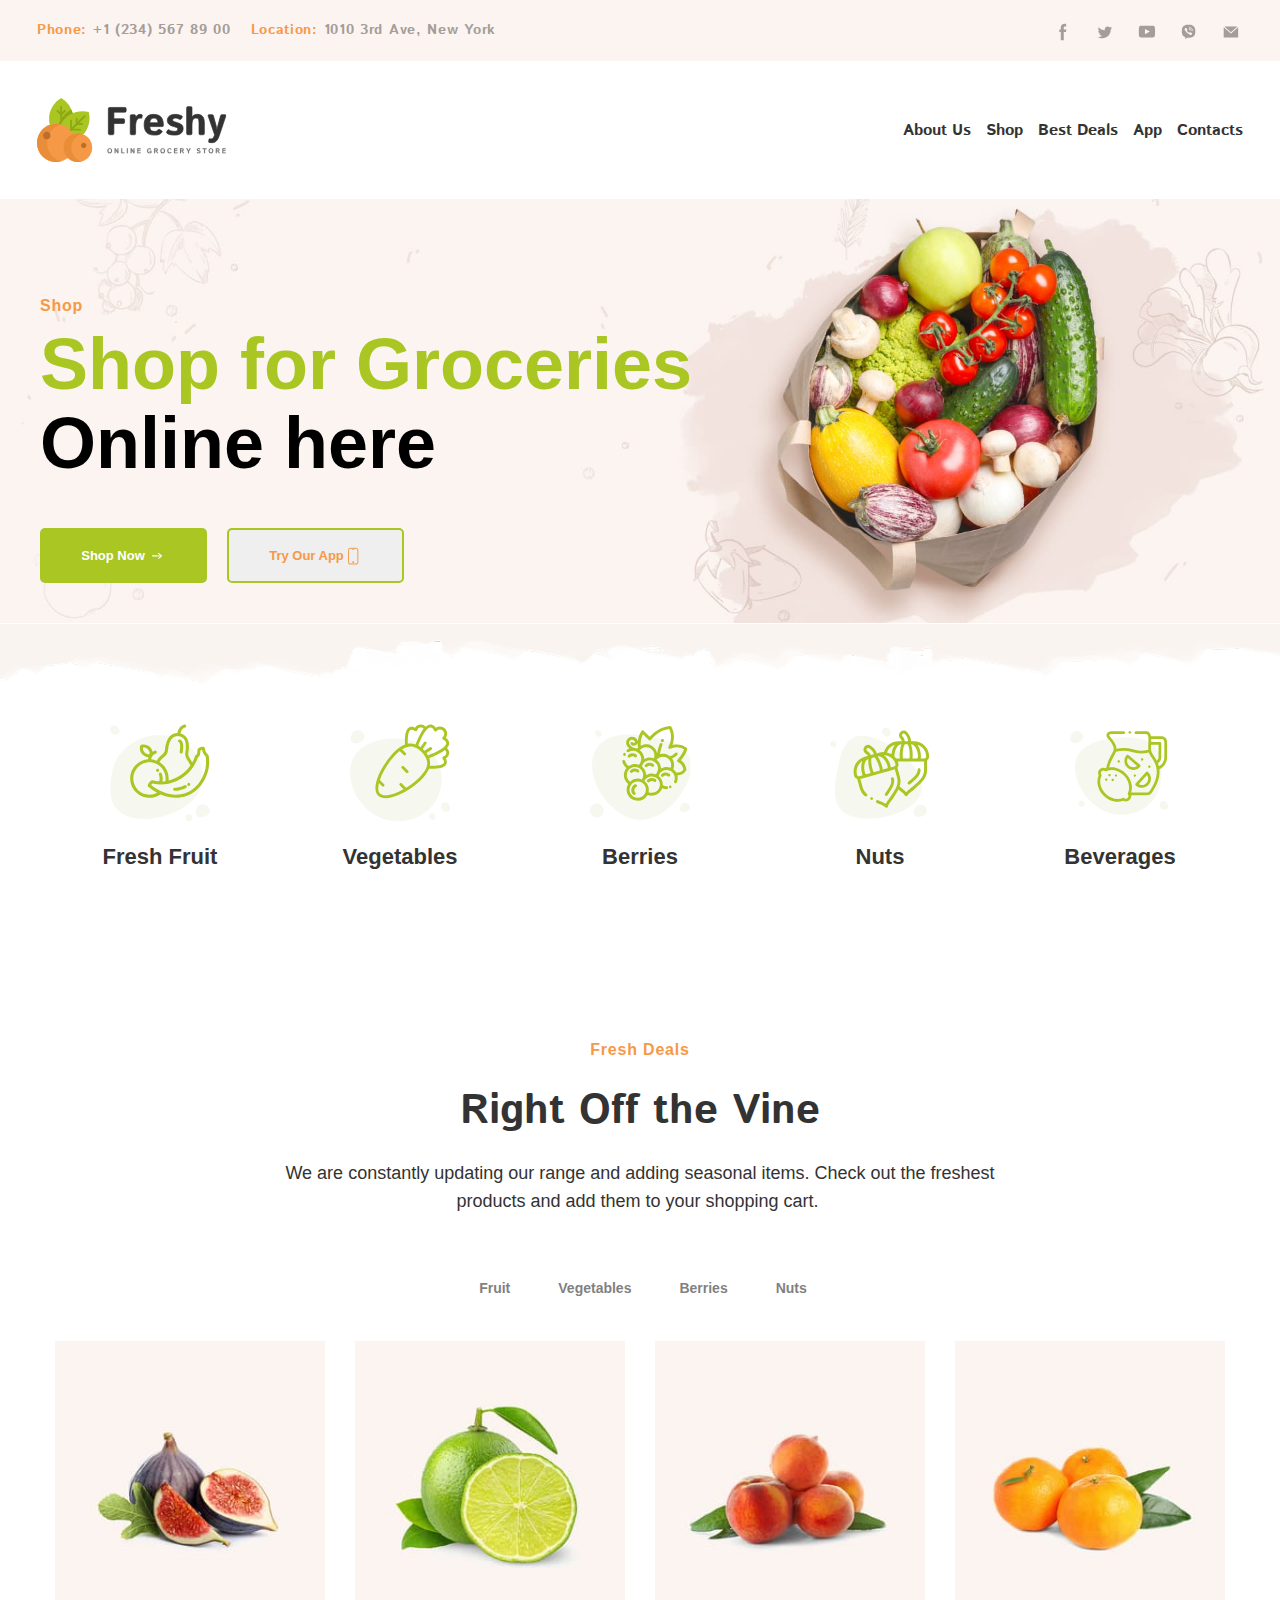
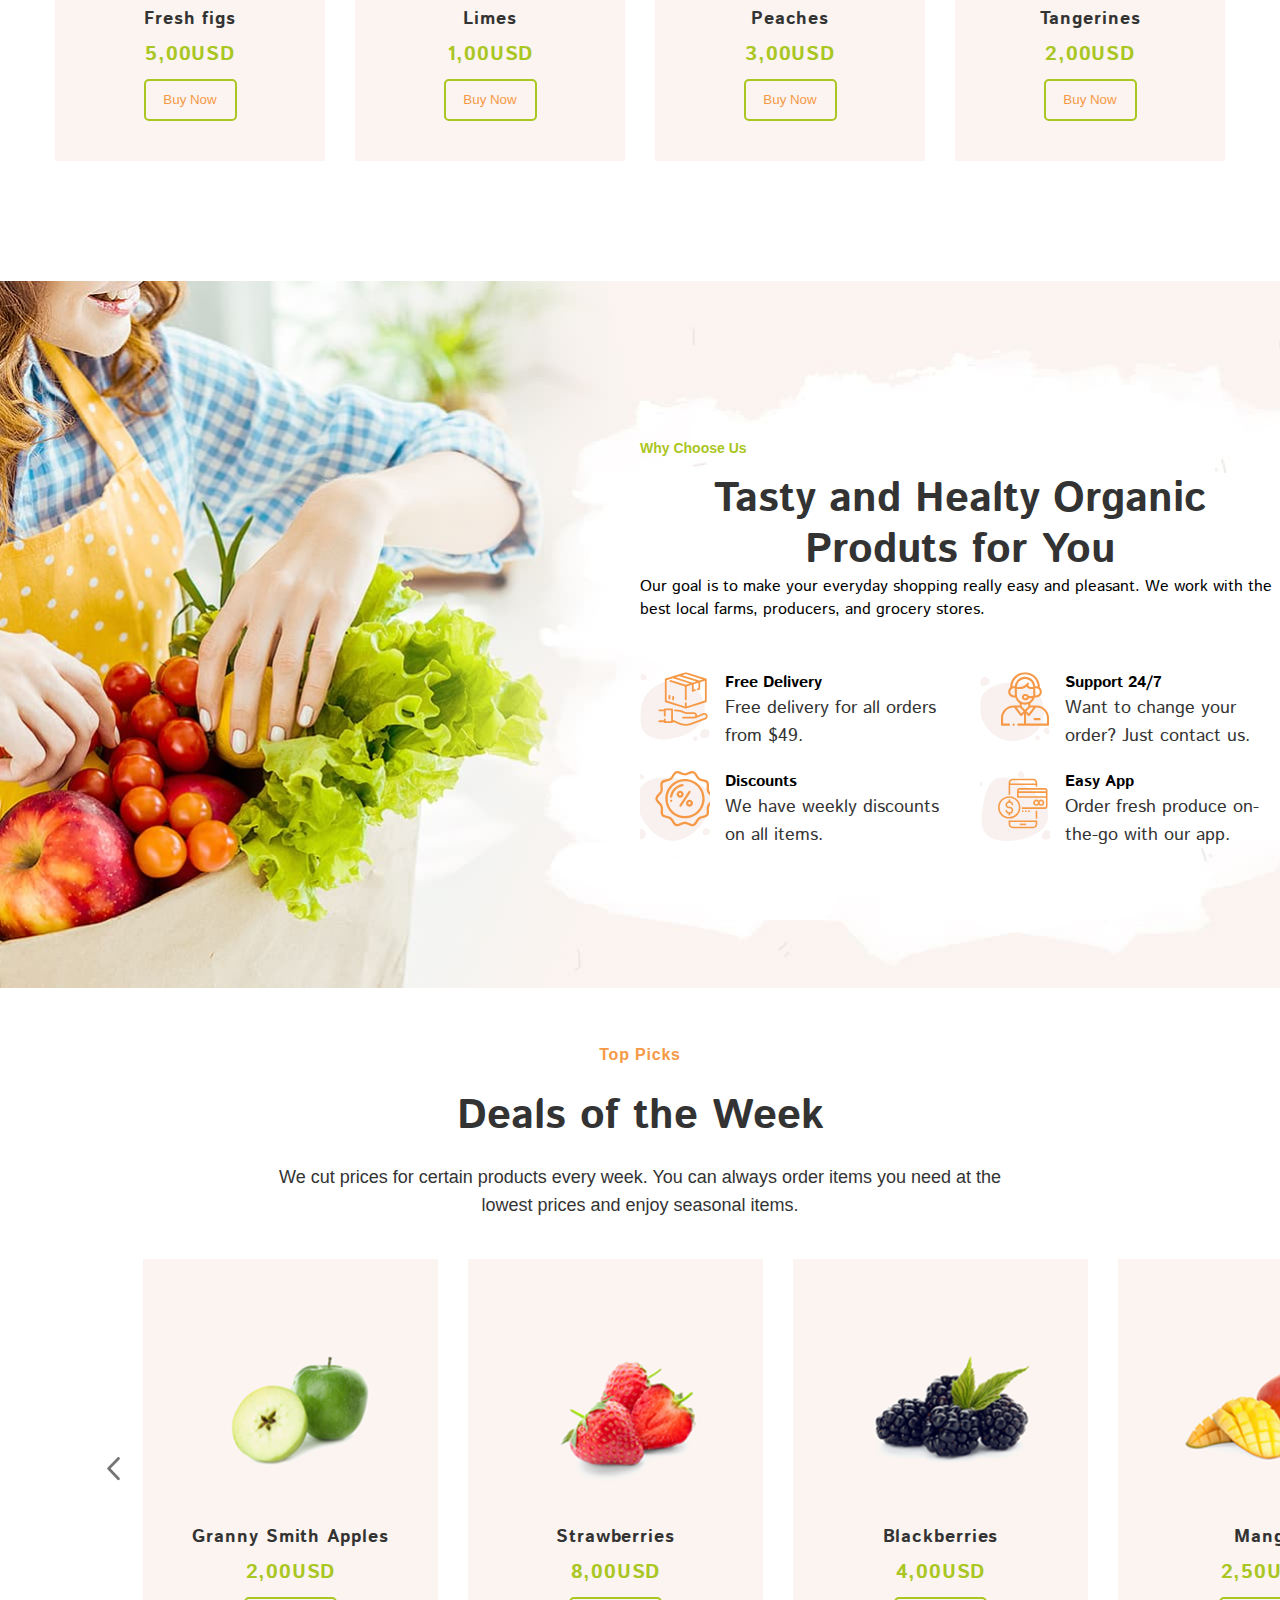
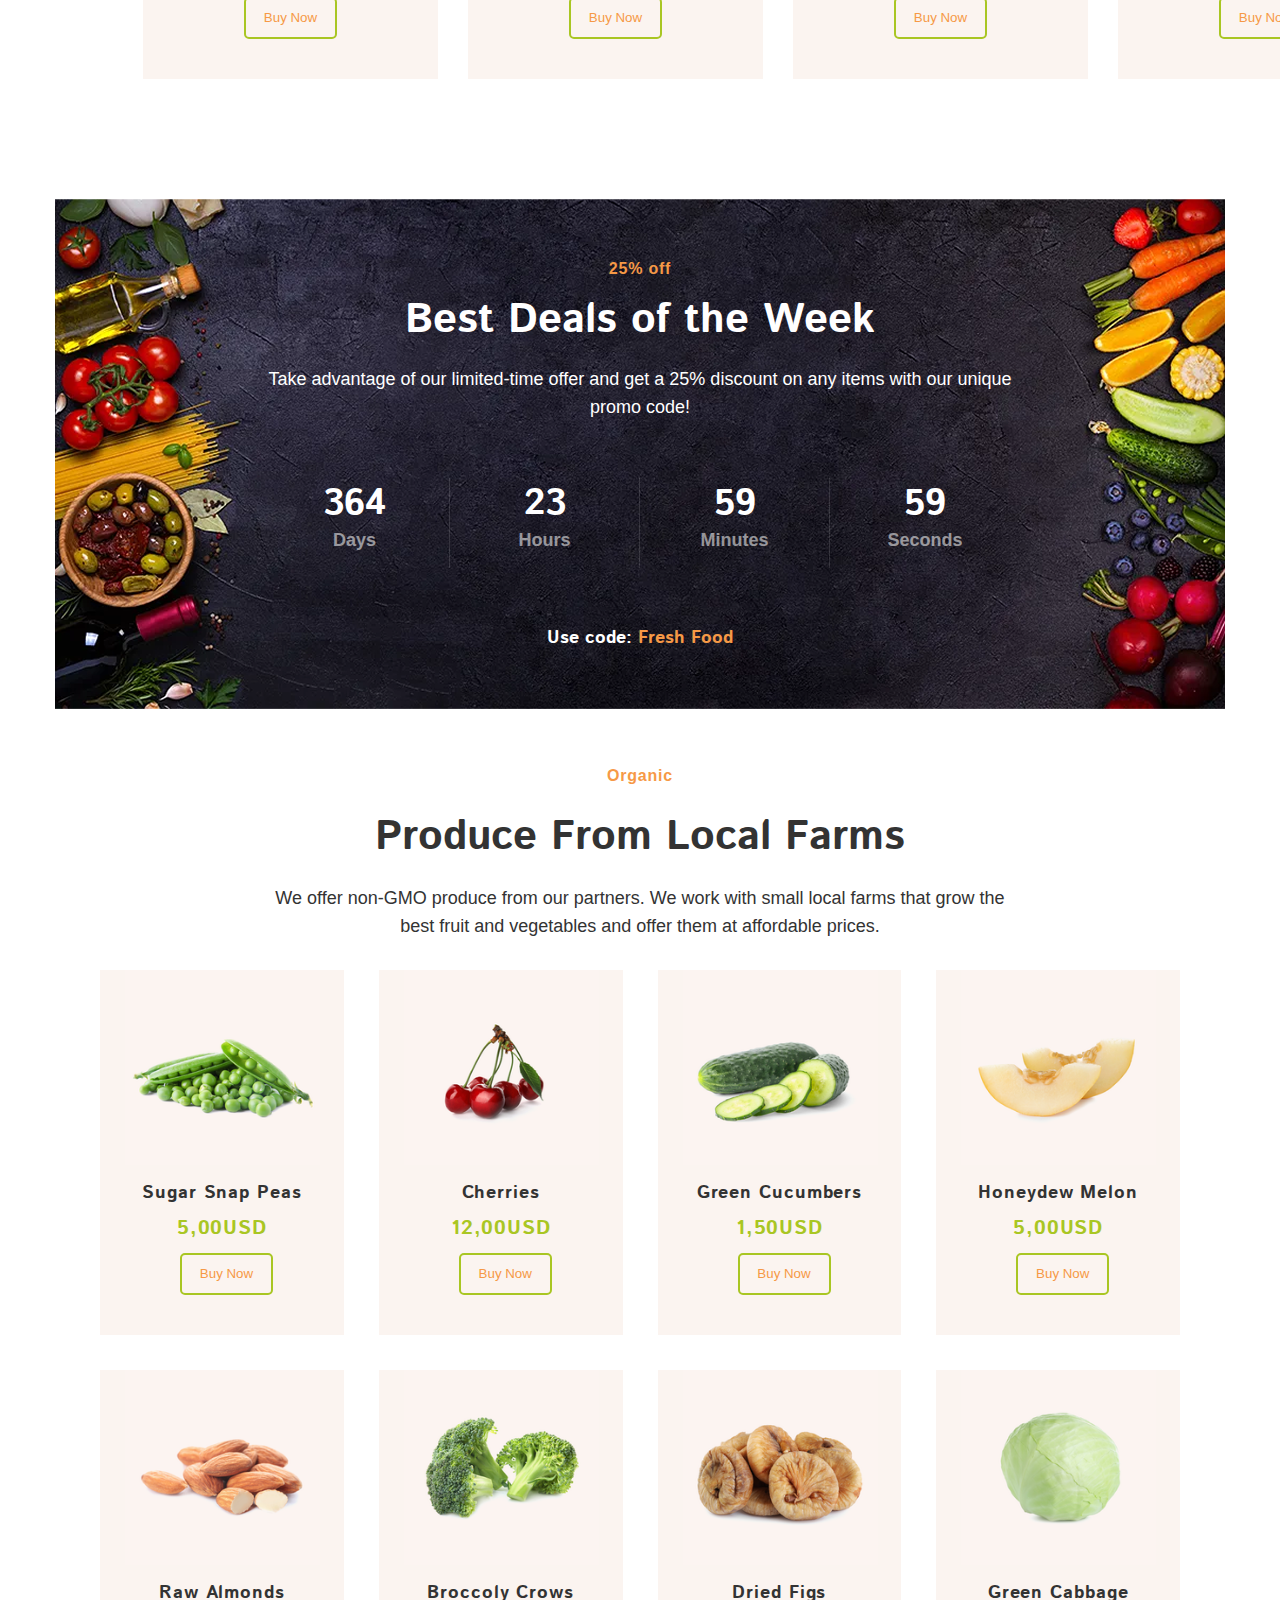
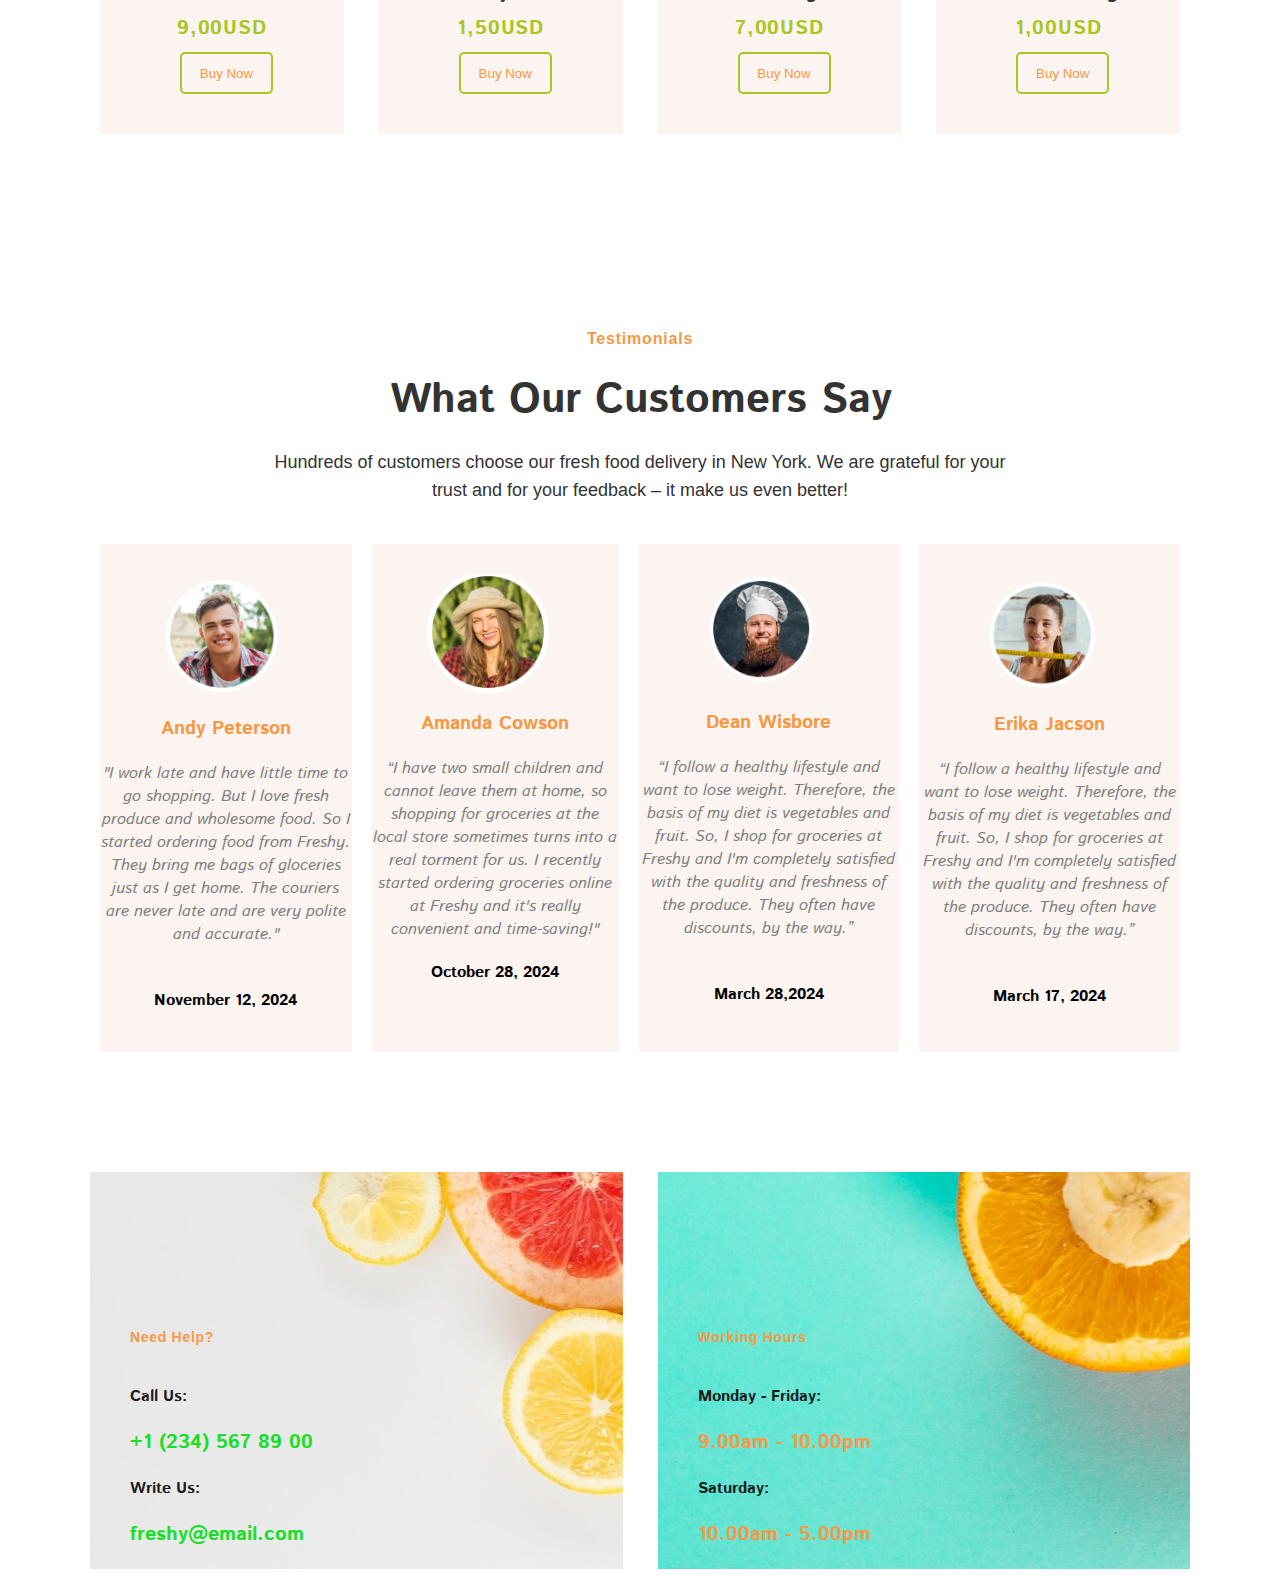
==== commit dcd3fd8c: "Merge branch 'main' of https://github.com/matvisiv2/food-market-freshy" ====
--- a/index.html
+++ b/index.html
@@ -1,19 +1,21 @@
 <!DOCTYPE html>
 <html lang="en">
-
-<head>
-    <meta charset="UTF-8">
-    <meta name="viewport" content="width=device-width, initial-scale=1.0">
+  <head>
+    <meta charset="UTF-8" />
+    <meta name="viewport" content="width=device-width, initial-scale=1.0" />
     <title>Freshy</title>
 
-    <link rel="icon" href="favicon.ico" type="image/x-icon">
-
-    <link rel="preconnect" href="https://fonts.googleapis.com">
-    <link rel="preconnect" href="https://fonts.gstatic.com" crossorigin>
-    <link href="https://fonts.googleapis.com/css2?family=Inter:wght@100..900&family=Istok+Web:ital,wght@0,400;0,700;1,400;1,700&family=Open+Sans:wght@500&family=Source+Code+Pro:ital,wght@0,200..900;1,200..900&display=swap" rel="stylesheet">
-    
-    <link rel="stylesheet" href="./styles.css">
-</head>
+    <link rel="icon" href="favicon.ico" type="image/x-icon" />
+
+    <link rel="preconnect" href="https://fonts.googleapis.com" />
+    <link rel="preconnect" href="https://fonts.gstatic.com" crossorigin />
+    <link
+      href="https://fonts.googleapis.com/css2?family=Inter:wght@100..900&family=Istok+Web:ital,wght@0,400;0,700;1,400;1,700&family=Open+Sans:wght@500&family=Source+Code+Pro:ital,wght@0,200..900;1,200..900&display=swap"
+      rel="stylesheet"
+    />
+
+    <link rel="stylesheet" href="./styles.css" />
+  </head>
 
 <body>
         <!-- made by Alena -->
@@ -24,30 +26,31 @@
                 <p class="contact-location">Location: <a href="https://www.google.com/maps/place/1010+3rd+Ave,+New+York,+NY+10065,+%D0%A1%D0%BF%D0%BE%D0%BB%D1%83%D1%87%D0%B5%D0%BD%D1%96+%D0%A8%D1%82%D0%B0%D1%82%D0%B8+%D0%90%D0%BC%D0%B5%D1%80%D0%B8%D0%BA%D0%B8/@40.76251,-73.9690429,17z/data=!3m1!4b1!4m6!3m5!1s0x89c258e5f6781811:0xacb15a3a4b998013!8m2!3d40.76251!4d-73.966468!16s%2Fg%2F11q2nj4tjv?entry=ttu&g_ep=EgoyMDI1MDMzMS4wIKXMDSoJLDEwMjExNDU1SAFQAw%3D%3D" target="_blank">1010 3rd Ave, New York</a> </p>
             </div>
             <div class="social-media">
-                <a href="https://facebook.com" class="social-link">
-                    <svg class="social-icon" viewBox="0 0 31 32" xmlns="http://www.w3.org/2000/svg">
-                      <path d="M13.151 24.679h3.158v-8.674h2.369l0.469-2.71h-2.838v-1.964
-                        c0-0.633 0.41-1.298 0.994-1.298h1.613v-2.71h-1.976v0.012c-3.092 0.112-3.728 1.903-3.783 3.785h-0.006v2.176h-1.58v2.71h1.58v8.674z"/>
+                <a href="https://facebook.com" class="social-link facebook">
+                    <svg class="social-icon" width="27px" height="27px">
+                        <use href="./images/sprite.svg#icon-facebook"></use>
                     </svg>
-                  </a>
+                </a>
                 <a href="https://twitter.com" class="social-link twitter"> 
-                    <svg class="social-icon" viewBox="0 0 31 32">
-                        <path d="M22.704 10.492c-0.448 0.287-1.477 0.704-1.985 0.704-0.58-0.605-1.396-0.983-2.301-0.983-1.758 0-3.183 1.425-3.183 3.182 0 0.244 0.028 0.482 0.081 0.71-2.384-0.063-4.992-1.258-6.562-3.303-0.965 1.671-0.13 3.529 0.965 4.206-0.375 0.028-1.065-0.043-1.39-0.36-0.022 1.109 0.511 2.578 2.455 3.111-0.374 0.201-1.037 0.144-1.325 0.101 0.101 0.936 1.412 2.16 2.845 2.16-0.511 0.591-2.433 1.663-4.59 1.322 1.465 0.891 3.172 1.407 4.979 1.407 5.135 0 9.123-4.162 8.908-9.296-0.001-0.006-0.001-0.011-0.001-0.018 0-0.013 0.001-0.026 0.001-0.040 0-0.016-0.001-0.031-0.002-0.046 0.467-0.32 1.095-0.885 1.543-1.63-0.26 0.143-1.040 0.43-1.765 0.501 0.466-0.251 1.155-1.074 1.326-1.729z"></path>
+                    <svg class="social-icon" width="27px" height="27px">
+                        <use href="./images/sprite.svg#icon-twitter">
+                        </use>
                     </svg>
                 </a>
                 <a href="https://www.youtube.com/" class="social-link youtube">
-                    <svg class="social-icon" viewBox="0 0 31 32">
-                        <path d="M23.945 11.649c-0.146-1.28-0.451-1.653-0.667-1.826-0.343-0.27-0.966-0.367-1.799-0.424-1.335-0.090-3.604-0.148-6.050-0.148-2.453 0-4.716 0.051-6.051 0.148-0.833 0.058-1.455 0.154-1.799 0.424-0.216 0.174-0.515 0.547-0.667 1.826-0.216 1.846-0.216 6.051 0 7.897 0.153 1.28 0.451 1.653 0.667 1.826 0.343 0.27 0.966 0.367 1.799 0.424 1.335 0.090 3.597 0.148 6.051 0.148s4.716-0.058 6.050-0.148c0.833-0.058 1.455-0.154 1.799-0.424 0.216-0.167 0.515-0.547 0.667-1.826 0.216-1.846 0.216-6.051 0-7.897zM13.331 18.356v-5.524l5.237 2.759-5.237 2.765z"></path>
+                    <svg class="social-icon" width="27px" height="27px">
+                        <use href="./images/sprite.svg#icon-youtube">
+                        </use>
                     </svg>
                 </a>
                 <a href="https://www.viber.com/" class="social-link viber">
-                    <svg class="social-icon" viewBox="0 0 31 32">
-                        <path d="M13.482 8.286c-3.084 0-5.587 2.461-5.587 5.497v2.752c0 2.393 1.555 4.43 3.725 5.184v1.996l1.889-1.683h3.079c3.084 0 5.587-2.461 5.587-5.497v-2.752c0-3.035-2.502-5.497-5.587-5.497h-3.105zM16.575 18.935c0 0-2.316-1.18-3.558-2.425s-2.017-2.619-2.017-2.619c-0.256-0.692-0.293-1.308 0.223-1.75l0.937-0.802 1.493 1.69c0.225 0.255 0.2 0.639-0.060 0.862l-0.381 0.326c0.633 2.022 1.843 2.321 2.77 2.626l0.22-0.333c0.188-0.285 0.571-0.363 0.859-0.179l1.908 1.219-0.676 1.024c-0.238 0.36-0.636 0.557-1.043 0.557-0.231 0-0.465-0.064-0.674-0.197zM16.833 14.701c-0.136 0-0.26-0.088-0.299-0.223-0.13-0.455-0.499-0.819-0.961-0.948-0.165-0.046-0.26-0.215-0.214-0.377s0.219-0.257 0.384-0.21c0.668 0.187 1.2 0.712 1.389 1.37 0.047 0.162-0.050 0.331-0.215 0.377-0.028 0.008-0.056 0.011-0.084 0.011zM18.105 14.767c-0.136 0-0.26-0.088-0.299-0.223-0.308-1.075-1.178-1.933-2.27-2.238-0.165-0.046-0.26-0.215-0.214-0.377s0.219-0.257 0.383-0.21c1.298 0.363 2.331 1.383 2.697 2.66 0.047 0.162-0.049 0.331-0.215 0.377-0.028 0.008-0.056 0.011-0.084 0.011zM19.547 14.899c-0.136 0-0.26-0.088-0.299-0.223-0.522-1.821-1.996-3.274-3.846-3.793-0.165-0.046-0.26-0.215-0.214-0.377s0.219-0.257 0.384-0.21c2.056 0.575 3.693 2.19 4.273 4.214 0.047 0.162-0.050 0.331-0.215 0.377-0.028 0.008-0.056 0.011-0.084 0.011z"></path>
+                    <svg class="social-icon" width="27px" height="27px">
+                        <use href="./images/sprite.svg#icon-viber"></use>
                     </svg>
                 </a>
                 <a href="https://www.messenger.com/" class="social-link messenger">
-                    <svg class="social-icon" viewBox="0 0 31 32">
-                        <path d="M23.143 10.855v10.931h-15.429v-10.931l7.714 6.75 7.714-6.75zM22.41 10.214h-13.964l6.982 6.11 6.982-6.11z"></path>
+                    <svg class="social-icon" width="27px" height="27px">
+                        <use href="./images/sprite.svg#icon-messager"></use>
                     </svg>
                 </a>
             </div>   
@@ -77,9 +80,10 @@
         </div>
     </header>
 
-<!-- made by Alena -->
+    <!-- made by Alena -->
     <main>
         <section class="hero container">
+            <!-- <img src="./images/hero_background.png" alt=""> -->
             <div class="hero-desc">
                 <h2 class="accent-part">Shop</h2>
                 <h1 class="main-title">Shop for Groceries <span class="main-title-acсent">Online here</span></h1>
@@ -128,7 +132,7 @@
                         <svg class="food-icon">
                             <use href="./images/sprite.svg#icon-beverages"></use>
                         </svg>
-                        <h5 class="food-label">Beverages</h5>
+                        <h5 class="food-label">Beverages </h5>
                     </li>
                 </ul>
             </div>
@@ -147,9 +151,10 @@
                     <button onclick="switchCategory('Vegetables')" class="category-btn-content">Vegetables</button>
                     <button onclick="switchCategory('Berries')" class="category-btn-content">Berries</button>
                     <button onclick="switchCategory('Nuts')" class="category-btn-content">Nuts</button>
-                    <hr class="underline">
                 </div>
-                
+        
+            <!-- <ul class="categories-list">
+                <li class="category-item"> -->
                 <div class="category-content" id="fruits-content">
                     <div class="card fruit-card">
                         <img src="./images/fruits_fresh_figs.jpg" alt="Fresh figs">
@@ -176,6 +181,8 @@
                         <button type="button" class="buy-now">Buy Now</button>
                     </div>
                 </div>
+                <!-- </li>
+                <li class="category-item"> -->
                 <div class="category-content" id="vegetables-content" style="display: none;">
                     <div class="card vegetable-card">
                         <img src="./images/veg_bell_pepper.jpg" alt="Pepper">
@@ -202,6 +209,8 @@
                         <button type="button" class="buy-now">Buy Now</button>
                     </div>
                 </div>
+                <!-- </li>
+                <li class="category-item"> -->
                 <div class="category-content" id="berries-content" style="display: none;">
                     <div class="card berries-card">
                         <img src="./images/berries_blueberries.jpg" alt="Blueberries">
@@ -228,6 +237,8 @@
                         <button type="button" class="buy-now">Buy Now</button>
                     </div>
                 </div>
+                <!-- </li>
+                <li class="category-item"> -->
                 <div class="category-content" id="nuts-content" style="display: none;">
                     <div class="card nuts-card">
                         <img src="./images/nuts_cashew_nuts.jpg" alt="Cashew Nuts">
@@ -254,6 +265,8 @@
                         <button type="button" class="buy-now">Buy Now</button>
                     </div>
                 </div>
+                <!-- </li>
+            </ul> -->
             </div>
         </section> 
 
@@ -261,7 +274,7 @@
             <div class="features-wrapper">
                 <div class="features-content">
                     <h2 class="accent-quetion">Why Choose Us</h2>
-                    <p class="features-company-slogan">Tasty and Healty Organic Produts for You</p>
+                    <p class="company-slogan">Tasty and Healty Organic Produts for You</p>
                     <p class="features-text">Our goal is to make your everyday shopping really easy and pleasant. We
                         work with the best local farms, producers, and grocery stores.</p>
             
@@ -303,194 +316,346 @@
                             </div>
                         </li>
                     </ul>
-
                 </div>
-            </div>      
-            
-            <ul class="total-products-list">
-                <li class="total-products-list-item">
-                    <div>
-                    <p class="product-item-summary">7</p>   
-                    <p class="product-item-desc">NY boroughs covered</p>
-                </div>
-                </li>
-                <li class="total-products-list-item">
-                    <div>
-                    <p class="product-item-summary">300+</p>  
-                    <p class="product-item-desc">Fresh fruit & vegetables every dayd</p>
-                </div>
-                </li>
-                <li class="total-products-list-item">
-                    <div>
-                    <p class="product-item-summary"> 12,000</p>
-                    <p class="product-item-desc">Happy clients in 2022</p>
-                </div>
-                </li>
-                <li class="total-products-list-item">
-                    <div>
-                    <p class="product-item-summary">74</p> 
-                    <p class="product-item-desc">Accurate couriers</p>
-                </div>
-                </li>
-            </ul>
+            </div>           
         </section>
 
-<!-- made by Andrii -->
-<!-- <section class="Top Picks"> -->
-    <h6 class="accent-part">Top Picks</h6> <!-- used class from Alena -->
-    <h2 class="company-slogan">Deals of the Week</h2> <!-- used class from Alena -->
-    <p class="text-about-us">We cut prices for certain products every week. You can always order items you need at the lowest prices and enjoy seasonal items.</p> <!-- used class from Alena -->
-    
-    <section id="top_picks_row">
-        <div class="card_org">  <!-- first card -->                      
-            <img src="./images_top_picks/Granny Smith Apples.png" alt="Granny Smith Apples" class="img_org">
-            <h4 class="product-title">Granny Smith Apples</h4><!-- used class from Alena -->
-            <p class="price">2,00USD</p><!-- used class from Alena -->
-            <button type="button" class="buy-now button_org">Buy Now</button>
-        </div>
-        <div class="card_org">   <!-- second card -->                       
-            <img src="./images_top_picks/Strawberries.png" alt="Strawberries"  class="img_org">
-            <h4 class="product-title">Strawberries</h4><!-- used class from Alena -->
-            <p class="price">8,00USD</p><!-- used class from Alena -->
-            <button type="button" class="buy-now button_org">Buy Now</button>
-        </div>
-        <div class="card_org">  <!-- third card -->                        
-            <img src="./images_top_picks/Blackberries.png" alt="Blackberries"  class="img_org">
-            <h4 class="product-title">Blackberries</h4><!-- used class from Alena -->
-            <p class="price">4,00USD</p><!-- used class from Alena -->
-            <button type="button" class="buy-now button_org">Buy Now</button>
-        </div>
-        <div class="card_org">     <!-- fourth card -->                     
-            <img src="./images_top_picks/Mango.png" alt="Mango"  class="img_org">
-            <h4 class="product-title">Mango</h4><!-- used class from Alena -->
-            <p class="price">2,50USD</p><!-- used class from Alena -->
-            <button type="button" class="buy-now button_org">Buy Now</button>
-        </div>
-    </section>
-
-        <!-- made by Anton -->
-<!-- <section class="organic"> -->
-    <h6 class="accent-part">Organic</h6> <!-- used class from Alena -->
-    <h2 class="company-slogan">Produce From Local Farms</h2> <!-- used class from Alena -->
-    <p class="text-about-us">We offer non-GMO produce from our partners. We work with small local farms that grow the best fruit and vegetables and offer them at affordable prices.</p> <!-- used class from Alena -->
-    
-    <section id="organic_grid">
-        <div class="card_org">  <!-- first card -->                      
-            <img src="./images_organic/sugar_snap_peas.png" alt="Sugar Snap Peas" class="img_org">
-            <h4 class="product-title">Sugar Snap Peas</h4><!-- used class from Alena -->
-            <p class="price">5,00USD</p><!-- used class from Alena -->
-            <button type="button" class="buy-now button_org">Buy Now</button>
-        </div>
-        <div class="card_org">   <!-- second card -->                       
-            <img src="./images_organic/Cherries.png" alt="Cherries"  class="img_org">
-            <h4 class="product-title">Cherries</h4><!-- used class from Alena -->
-            <p class="price">12,00USD</p><!-- used class from Alena -->
-            <button type="button" class="buy-now button_org">Buy Now</button>
-        </div>
-        <div class="card_org">  <!-- third card -->                        
-            <img src="./images_organic/green_cucumbers.png" alt="Green Cucumbers"  class="img_org">
-            <h4 class="product-title">Green Cucumbers</h4><!-- used class from Alena -->
-            <p class="price">1,50USD</p><!-- used class from Alena -->
-            <button type="button" class="buy-now button_org">Buy Now</button>
-        </div>
-        <div class="card_org">     <!-- fourth card -->                     
-            <img src="./images_organic/honeydew_melon.png" alt="Honeydew Melon"  class="img_org">
-            <h4 class="product-title">Honeydew Melon</h4><!-- used class from Alena -->
-            <p class="price">5,00USD</p><!-- used class from Alena -->
-            <button type="button" class="buy-now button_org">Buy Now</button>
-        </div>
-        <div class="card_org">       <!-- fives card -->                   
-            <img src="./images_organic/raw_almonds.png" alt="Raw Almonds"  class="img_org">
-            <h4 class="product-title">Raw Almonds</h4><!-- used class from Alena -->
-            <p class="price">9,00USD</p><!-- used class from Alena -->
-            <button type="button" class="buy-now button_org">Buy Now</button>
-        </div>
-        <div class="card_org">     <!-- sixth card -->                     
-            <img src="./images_organic/broccoly_crows.png" alt="Broccoly Crows"  class="img_org">
-            <h4 class="product-title">Broccoly Crows</h4><!-- used class from Alena -->
-            <p class="price">1,50USD</p><!-- used class from Alena -->
-            <button type="button" class="buy-now button_org">Buy Now</button>
-        </div>
-        <div class="card_org">          <!-- seventh card -->                 
-            <img src="./images_organic/dried_figs.png" alt="Dried Figs"  class="img_org">
-            <h4 class="product-title">Dried Figs</h4><!-- used class from Alena -->
-            <p class="price">7,00USD</p><!-- used class from Alena -->
-            <button type="button" class="buy-now button_org">Buy Now</button>
-        </div>
-        <div class="card_org">    <!-- eighth card -->                      
-            <img src="./images_organic/green_cabbage.png" alt="Green Cabbage"  class="img_org">
-            <h4 class="product-title">Green Cabbage</h4><!-- used class from Alena -->
-            <p class="price">1,00USD</p><!-- used class from Alena -->
-            <button type="button" class="buy-now button_org">Buy Now</button>
-        </div>
-    </section>
-    <br>
-    <br>
-    <br>
-    <br>
-    <br>
-    <br><!-- треба буде додати відступ в  class="accent-part"-->
-   
-    <h6 class="accent-part">Testimonials</h6> <!-- used class from Alena -->
-    <h2 class="company-slogan">What Our Customers Say</h2> <!-- used class from Alena -->
-    <p class="text-about-us">Hundreds of customers choose our fresh food delivery in New York. We are grateful for your trust and for your feedback – it make us even better! </p> 
-
-    <section class="reviews"><!-- в подальшому це буде об'єкт, що перегортається по сторінках -->
+      <!-- made by Andrii -->
+      <!-- <section class="Top Picks"> -->
+      <h6 class="accent-part">Top Picks</h6>
+      <!-- used class from Alena -->
+      <h2 class="company-slogan">Deals of the Week</h2>
+      <!-- used class from Alena -->
+      <p class="text-about-us">
+        We cut prices for certain products every week. You can always order
+        items you need at the lowest prices and enjoy seasonal items.
+      </p>
+      <!-- used class from Alena -->
+
+      <section id="top_picks_row">
+        <div class="top-picks-row-container">
+          <img
+            src="./images_top_picks/left-arrow.svg"
+            alt="left-arrow"
+            width="30px"
+            height="30px"
+            class="arrow-icon"
+          />
+
+          <div class="category-content" id="fruits-content">
+            <div class="card fruit-card">
+              <!-- first card -->
+              <img
+                src="./images_top_picks/Granny Smith Apples.png"
+                alt="Granny Smith Apples"
+                class="img_org"
+              />
+              <h4 class="product-title">Granny Smith Apples</h4>
+              <!-- used class from Alena -->
+              <p class="price">2,00USD</p>
+              <!-- used class from Alena -->
+              <button type="button" class="buy-now">Buy Now</button>
+            </div>
+            <div class="card fruit-card">
+              <!-- second card -->
+              <img
+                src="./images_top_picks/Strawberries.png"
+                alt="Strawberries"
+                class="img_org"
+              />
+              <h4 class="product-title">Strawberries</h4>
+              <!-- used class from Alena -->
+              <p class="price">8,00USD</p>
+              <!-- used class from Alena -->
+              <button type="button" class="buy-now">Buy Now</button>
+            </div>
+            <div class="card fruit-card">
+              <!-- third card -->
+              <img
+                src="./images_top_picks/Blackberries.png"
+                alt="Blackberries"
+                class="img_org"
+              />
+              <h4 class="product-title">Blackberries</h4>
+              <!-- used class from Alena -->
+              <p class="price">4,00USD</p>
+              <!-- used class from Alena -->
+              <button type="button" class="buy-now">Buy Now</button>
+            </div>
+            <div class="card fruit-card">
+              <!-- fourth card -->
+              <img
+                src="./images_top_picks/Mango.png"
+                alt="Mango"
+                class="img_org"
+              />
+              <h4 class="product-title">Mango</h4>
+              <!-- used class from Alena -->
+              <p class="price">2,50USD</p>
+              <!-- used class from Alena -->
+              <button type="button" class="buy-now">Buy Now</button>
+            </div>
+          </div>
+          <img
+            src="./images_top_picks/right-arrow.svg"
+            alt="right-arrow"
+            width="30px"
+            height="30px"
+            class="arrow-icon"
+          />
+        </div>
+      </section>
+
+      <!-- <section class="timer-section"> -->
+      <section class="timer-section">
+        <h6 class="accent-part timer-accent-part">25% off</h6>
+        <h2 class="company-slogan timer-company-slogan">Best Deals of the Week</h2>
+        <p class="text-about-us timer-text-about-us">
+          Take advantage of our limited-time offer and get a 25% discount on any
+          items with our unique promo code!
+        </p>
+        <div class="timer-container">
+            <div class="timer-item">
+                <p class="time">364<span class="time-label">Days</span></p>
+            </div>
+            <div class="timer-item">
+                <p class="time">23<span class="time-label">Hours</span></p>
+            </div>
+            <div class="timer-item">
+                <p class="time">59<span class="time-label">Minutes</span></p>
+            </div>
+            <div class="timer-item">
+                <p class="time">59<span class="time-label">Seconds</span></p>
+            </div>
+        </div>
+        <p class="promocode">Use code: <span class="promocode-accent">Fresh Food</span></p>
+      </section>
+
+      <!-- made by Anton -->
+      <!-- <section class="organic"> -->
+      <h6 class="accent-part">Organic</h6>
+      <!-- used class from Alena -->
+      <h2 class="company-slogan">Produce From Local Farms</h2>
+      <!-- used class from Alena -->
+      <p class="text-about-us">
+        We offer non-GMO produce from our partners. We work with small local
+        farms that grow the best fruit and vegetables and offer them at
+        affordable prices.
+      </p>
+      <!-- used class from Alena -->
+
+      <section id="organic_grid">
+        <div class="card_org">
+          <!-- first card -->
+          <img
+            src="./images_organic/sugar_snap_peas.png"
+            alt="Sugar Snap Peas"
+            class="img_org"
+          />
+          <h4 class="product-title">Sugar Snap Peas</h4>
+          <!-- used class from Alena -->
+          <p class="price">5,00USD</p>
+          <!-- used class from Alena -->
+          <button type="button" class="buy-now button_org">Buy Now</button>
+        </div>
+        <div class="card_org">
+          <!-- second card -->
+          <img
+            src="./images_organic/Cherries.png"
+            alt="Cherries"
+            class="img_org"
+          />
+          <h4 class="product-title">Cherries</h4>
+          <!-- used class from Alena -->
+          <p class="price">12,00USD</p>
+          <!-- used class from Alena -->
+          <button type="button" class="buy-now button_org">Buy Now</button>
+        </div>
+        <div class="card_org">
+          <!-- third card -->
+          <img
+            src="./images_organic/green_cucumbers.png"
+            alt="Green Cucumbers"
+            class="img_org"
+          />
+          <h4 class="product-title">Green Cucumbers</h4>
+          <!-- used class from Alena -->
+          <p class="price">1,50USD</p>
+          <!-- used class from Alena -->
+          <button type="button" class="buy-now button_org">Buy Now</button>
+        </div>
+        <div class="card_org">
+          <!-- fourth card -->
+          <img
+            src="./images_organic/honeydew_melon.png"
+            alt="Honeydew Melon"
+            class="img_org"
+          />
+          <h4 class="product-title">Honeydew Melon</h4>
+          <!-- used class from Alena -->
+          <p class="price">5,00USD</p>
+          <!-- used class from Alena -->
+          <button type="button" class="buy-now button_org">Buy Now</button>
+        </div>
+        <div class="card_org">
+          <!-- fives card -->
+          <img
+            src="./images_organic/raw_almonds.png"
+            alt="Raw Almonds"
+            class="img_org"
+          />
+          <h4 class="product-title">Raw Almonds</h4>
+          <!-- used class from Alena -->
+          <p class="price">9,00USD</p>
+          <!-- used class from Alena -->
+          <button type="button" class="buy-now button_org">Buy Now</button>
+        </div>
+        <div class="card_org">
+          <!-- sixth card -->
+          <img
+            src="./images_organic/broccoly_crows.png"
+            alt="Broccoly Crows"
+            class="img_org"
+          />
+          <h4 class="product-title">Broccoly Crows</h4>
+          <!-- used class from Alena -->
+          <p class="price">1,50USD</p>
+          <!-- used class from Alena -->
+          <button type="button" class="buy-now button_org">Buy Now</button>
+        </div>
+        <div class="card_org">
+          <!-- seventh card -->
+          <img
+            src="./images_organic/dried_figs.png"
+            alt="Dried Figs"
+            class="img_org"
+          />
+          <h4 class="product-title">Dried Figs</h4>
+          <!-- used class from Alena -->
+          <p class="price">7,00USD</p>
+          <!-- used class from Alena -->
+          <button type="button" class="buy-now button_org">Buy Now</button>
+        </div>
+        <div class="card_org">
+          <!-- eighth card -->
+          <img
+            src="./images_organic/green_cabbage.png"
+            alt="Green Cabbage"
+            class="img_org"
+          />
+          <h4 class="product-title">Green Cabbage</h4>
+          <!-- used class from Alena -->
+          <p class="price">1,00USD</p>
+          <!-- used class from Alena -->
+          <button type="button" class="buy-now button_org">Buy Now</button>
+        </div>
+      </section>
+      <br />
+      <br />
+      <br />
+      <br />
+      <br />
+      <br /><!-- треба буде додати відступ в  class="accent-part"-->
+
+      <h6 class="accent-part">Testimonials</h6>
+      <!-- used class from Alena -->
+      <h2 class="company-slogan">What Our Customers Say</h2>
+      <!-- used class from Alena -->
+      <p class="text-about-us">
+        Hundreds of customers choose our fresh food delivery in New York. We are
+        grateful for your trust and for your feedback – it make us even better!
+      </p>
+
+      <section class="reviews">
+        <!-- в подальшому це буде об'єкт, що перегортається по сторінках -->
         <div class="reviews_visitors">
-            <img src="./images_visitors/Andy_Peterson.png" alt="Andy Peterson"  class="img_visitirs">
-            <h3 class="name_visitirs">Andy Peterson</h3>
-            <blockquote class="blockuote">"I work late and have little time to go shopping. But I love fresh produce and wholesome food. So I started ordering food from Freshy. They bring me bags of gloceries just as I get home. The couriers are never late and are very polite and accurate."</blockquote>
-            <br><!-- треба вирівняти нижній елемент -->
-            <p class="data">November 12, 2024</p>
+          <img
+            src="./images_visitors/Andy_Peterson.png"
+            alt="Andy Peterson"
+            class="img_visitirs"
+          />
+          <h3 class="name_visitirs">Andy Peterson</h3>
+          <blockquote class="blockuote">
+            "I work late and have little time to go shopping. But I love fresh
+            produce and wholesome food. So I started ordering food from Freshy.
+            They bring me bags of gloceries just as I get home. The couriers are
+            never late and are very polite and accurate."
+          </blockquote>
+          <br /><!-- треба вирівняти нижній елемент -->
+          <p class="data">November 12, 2024</p>
         </div>
         <div class="reviews_visitors">
-            <img src="./images_visitors/Amanda_Cowson.png" alt="Amanda Cowson"  class="img_visitirs">
-            <h3 class="name_visitirs">Amanda Cowson</h3>
-            <blockquote class="blockuote">“I have two small children and cannot leave them at home, so shopping for groceries at the local store sometimes turns into a real torment for us. I recently started ordering groceries online at Freshy and it's really convenient and time-saving!"</blockquote>
-            <p class="data">October 28, 2024</p>
+          <img
+            src="./images_visitors/Amanda_Cowson.png"
+            alt="Amanda Cowson"
+            class="img_visitirs"
+          />
+          <h3 class="name_visitirs">Amanda Cowson</h3>
+          <blockquote class="blockuote">
+            “I have two small children and cannot leave them at home, so
+            shopping for groceries at the local store sometimes turns into a
+            real torment for us. I recently started ordering groceries online at
+            Freshy and it's really convenient and time-saving!"
+          </blockquote>
+          <p class="data">October 28, 2024</p>
         </div>
         <div class="reviews_visitors">
-            <img src="./images_visitors/Dean_Wisbore.png" alt="Dean Wisbore"  class="img_visitirs">
-            <h3 class="name_visitirs">Dean Wisbore</h3>
-            <blockquote class="blockuote">“I follow a healthy lifestyle and want to lose weight. Therefore, the basis of my diet is vegetables and fruit. So, I shop for groceries at Freshy and I'm completely satisfied with the quality and freshness of the produce. They often have discounts, by the way.”</blockquote>
-            <br><!-- треба вирівняти нижній елемент -->
-            <p class="data">March 28,2024</p>
+          <img
+            src="./images_visitors/Dean_Wisbore.png"
+            alt="Dean Wisbore"
+            class="img_visitirs"
+          />
+          <h3 class="name_visitirs">Dean Wisbore</h3>
+          <blockquote class="blockuote">
+            “I follow a healthy lifestyle and want to lose weight. Therefore,
+            the basis of my diet is vegetables and fruit. So, I shop for
+            groceries at Freshy and I'm completely satisfied with the quality
+            and freshness of the produce. They often have discounts, by the
+            way.”
+          </blockquote>
+          <br /><!-- треба вирівняти нижній елемент -->
+          <p class="data">March 28,2024</p>
         </div>
         <div class="reviews_visitors">
-            <img src="./images_visitors/Erika_Jacson.png" alt="Erika Jacsosn"  class="img_visitirs">
-            <h3 class="name_visitirs">Erika Jacson</h3>
-            <blockquote class="blockuote">“I follow a healthy lifestyle and want to lose weight. Therefore, the basis of my diet is vegetables and fruit. So, I shop for groceries at Freshy and I'm completely satisfied with the quality and freshness of the produce. They often have discounts, by the way.”</blockquote>
-            <br><!-- треба вирівняти нижній елемент -->
-            <p class="data">March 17, 2024</p>
-        </div>
-     </section>
-     
-     <section class="contacts_shedule">
+          <img
+            src="./images_visitors/Erika_Jacson.png"
+            alt="Erika Jacsosn"
+            class="img_visitirs"
+          />
+          <h3 class="name_visitirs">Erika Jacson</h3>
+          <blockquote class="blockuote">
+            “I follow a healthy lifestyle and want to lose weight. Therefore,
+            the basis of my diet is vegetables and fruit. So, I shop for
+            groceries at Freshy and I'm completely satisfied with the quality
+            and freshness of the produce. They often have discounts, by the
+            way.”
+          </blockquote>
+          <br /><!-- треба вирівняти нижній елемент -->
+          <p class="data">March 17, 2024</p>
+        </div>
+      </section>
+
+      <section class="contacts_shedule">
         <div class="contacts">
-            <h6 class="accent-part left">Need Help?</h6>
-            <p class="title_black">Call Us: </p>
-            <p class="green_text">+1 (234) 567 89 00</p>
-            <p class="title_black">Write Us:</p>
-            <p class="green_text">freshy@email.com</p><!-- ТУТ ТРЕБА ДОДАТИ ПЕРЕХІД ПО ПОСИЛАННЮ -->
+          <h6 class="accent-part left">Need Help?</h6>
+          <p class="title_black">Call Us:</p>
+          <p class="green_text">+1 (234) 567 89 00</p>
+          <p class="title_black">Write Us:</p>
+          <p class="green_text">freshy@email.com</p>
+          <!-- ТУТ ТРЕБА ДОДАТИ ПЕРЕХІД ПО ПОСИЛАННЮ -->
         </div>
         <div class="shedule">
-            <h6 class="accent-part left">Working Hours</h6>
-            <p class="title_black">Monday - Friday:</p>
-            <p class="orange_text">9.00am - 10.00pm</p>
-            <p class="title_black">Saturday:</p>
-            <p class="orange_text">10.00am - 5.00pm</p>
-        </div>
-    </section><!-- Anton -->
-        
-
-
-
+          <h6 class="accent-part left">Working Hours</h6>
+          <p class="title_black">Monday - Friday:</p>
+          <p class="orange_text">9.00am - 10.00pm</p>
+          <p class="title_black">Saturday:</p>
+          <p class="orange_text">10.00am - 5.00pm</p>
+        </div>
+      </section>
+      <!-- Anton -->
     </main>
-    <footer>
-
-    </footer>
+    <footer></footer>
 
     <script src="script.js" defer></script>
-</body>
-
-</html>+  </body>
+</html>
--- a/styles.css
+++ b/styles.css
@@ -492,6 +492,17 @@
     margin-right: 100px;
     margin-bottom: 120px;
 }
+.top-picks-row-container{
+    display: flex;
+    align-items: center;
+}
+
+.arrow-icon:first-child{
+  margin-right: 13px;
+}
+.arrow-icon:last-child{
+    margin-left: 13px;
+  }
 
 .card_org{
     background-color: #FBF4F0;
@@ -505,6 +516,82 @@
 .button_org{
     margin-left: 80px;
     margin-bottom: 40px;
+}
+
+
+.timer-section{
+    display: flex;
+    justify-content: center;
+    align-items:center;
+    flex-direction: column;
+width: 1170px;
+height: 510px;
+margin: 0 auto;
+background-image: url('./images_top_picks/timer-background.png');
+color: #fff
+}
+
+.timer-accent-part{
+    padding: 0;
+    margin-bottom: 14px;
+}
+
+.timer-company-slogan{
+    padding: 0;
+    margin-bottom: 20px;
+    color: #fff;
+}
+
+.timer-text-about-us{
+    padding: 0;
+    color: #fff;
+    margin-bottom: 22px;
+    
+}
+
+.timer-container{
+    margin-bottom: 22px;
+    width: 760px;
+    height: 160px;
+
+    display: flex;
+    align-items: center;
+    justify-content: space-around;
+}
+
+.timer-item{
+    height: 90px;
+    width: 190px;
+}
+
+.timer-item:not(:last-child){
+    border-right: 1px solid #ffffff20;
+}
+
+.time{
+    display: flex;
+    flex-direction: column;
+    align-items: center;
+    font-size: 36px;
+    font-weight: 700;
+
+}
+
+.time-label{
+    font-size: 18px;
+    font-family: var(--second-family);
+    opacity: .54;
+
+}
+
+.promocode{
+    font-weight: 700;
+    color: #fff;
+    font-size: 18px;
+}
+
+.promocode-accent{
+    color: #f69946 
 }
 
 /* Anton */
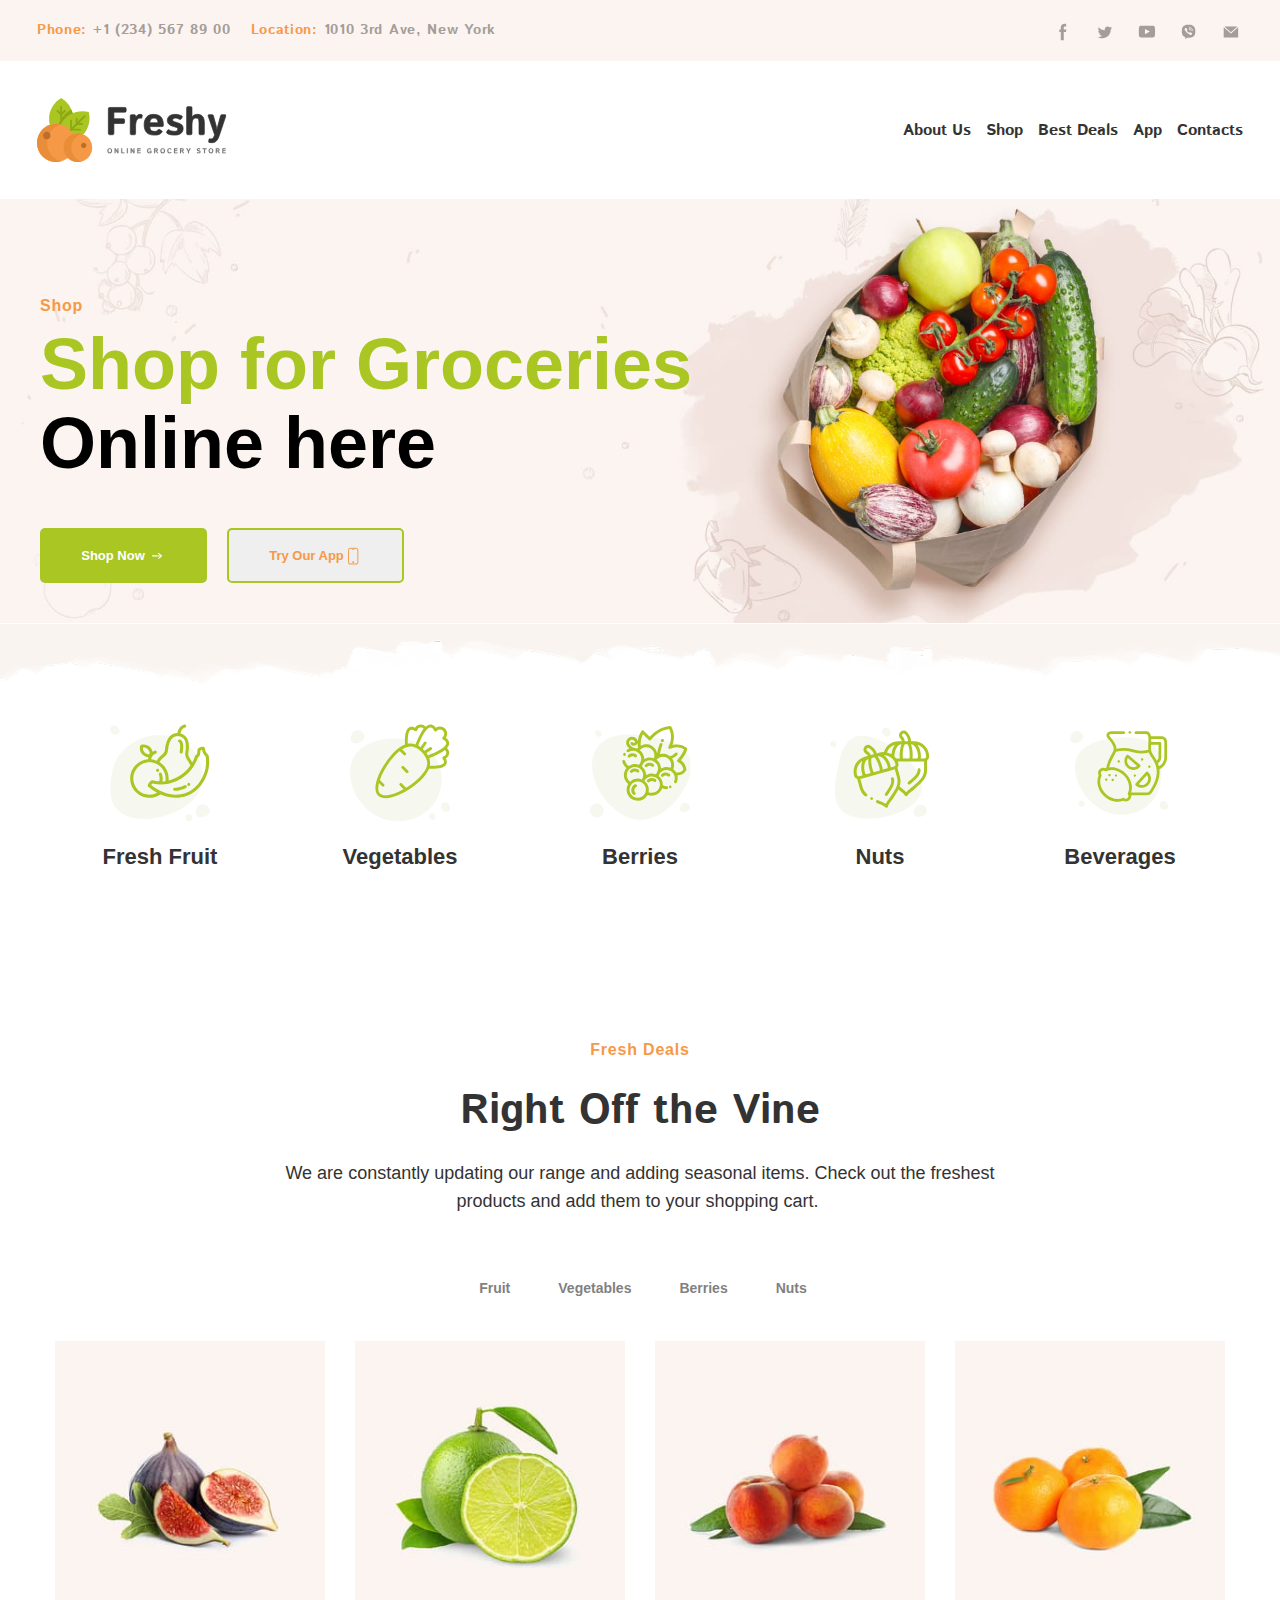
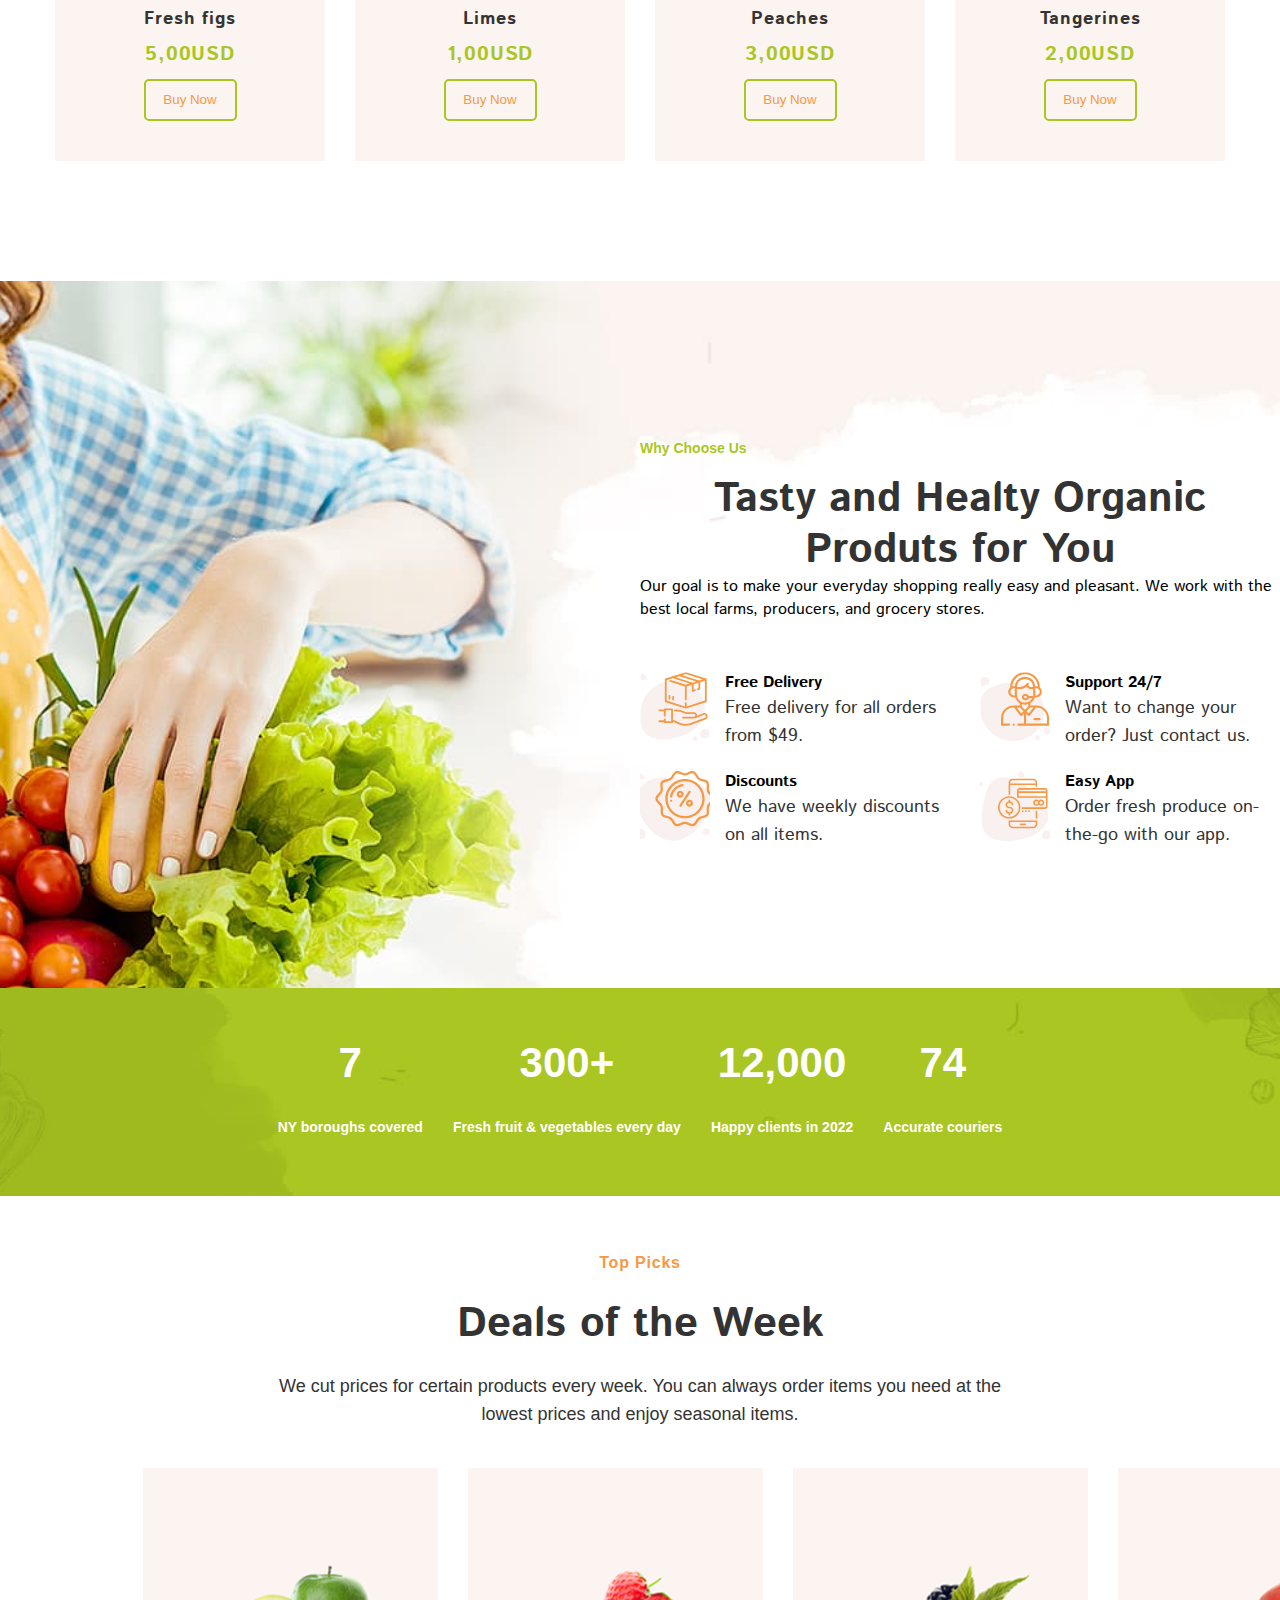
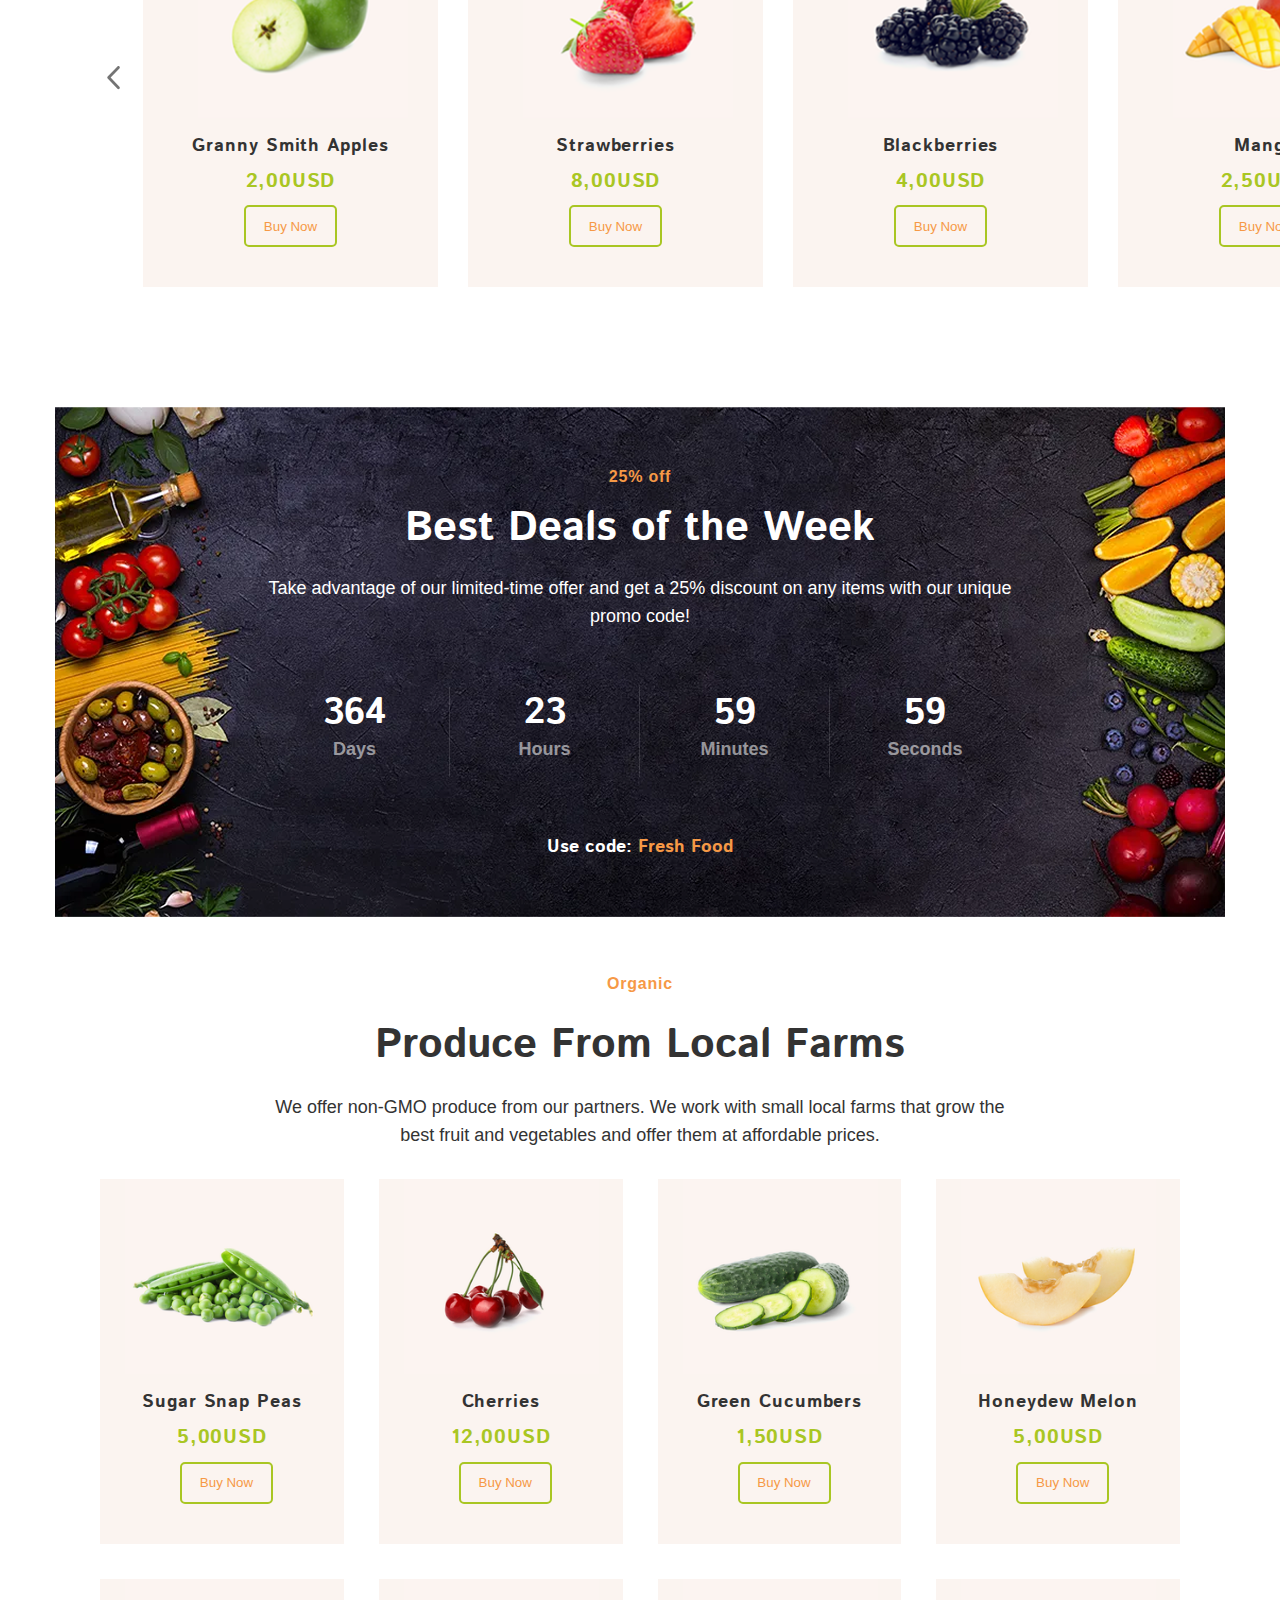
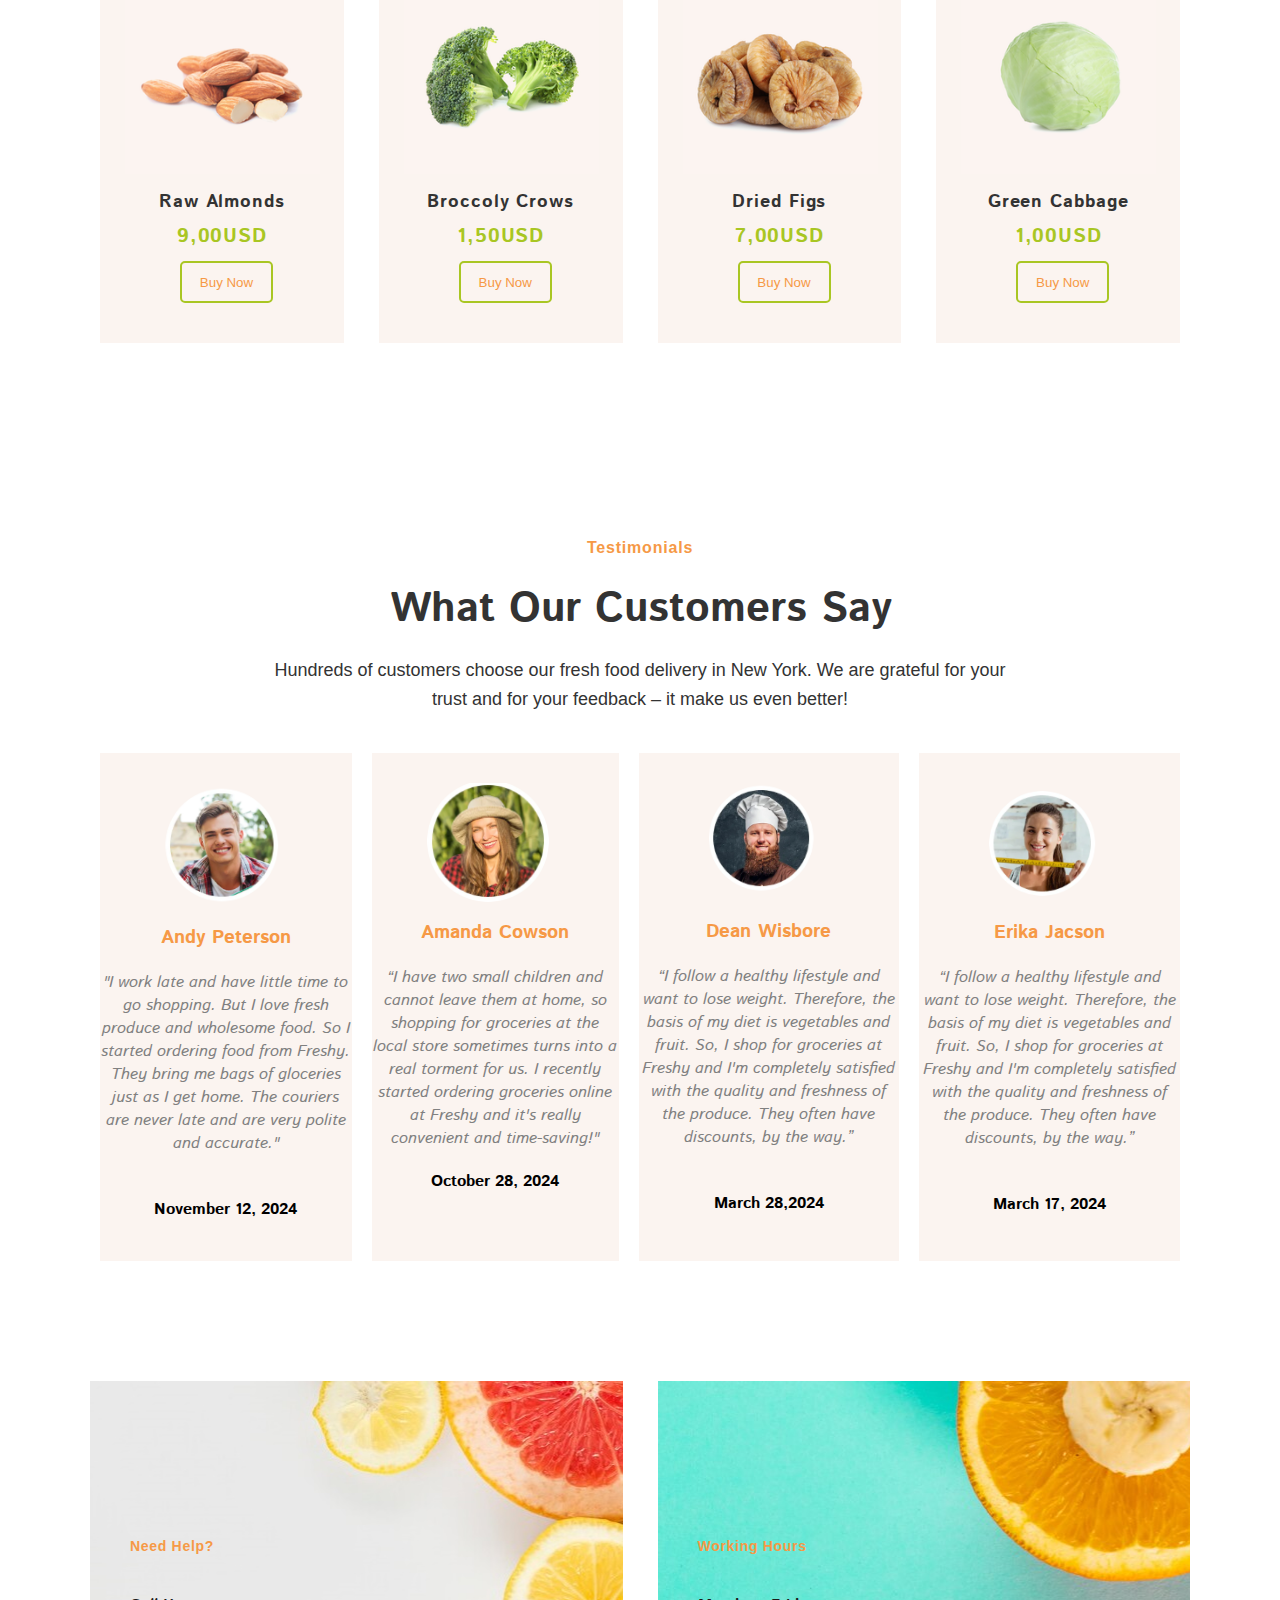
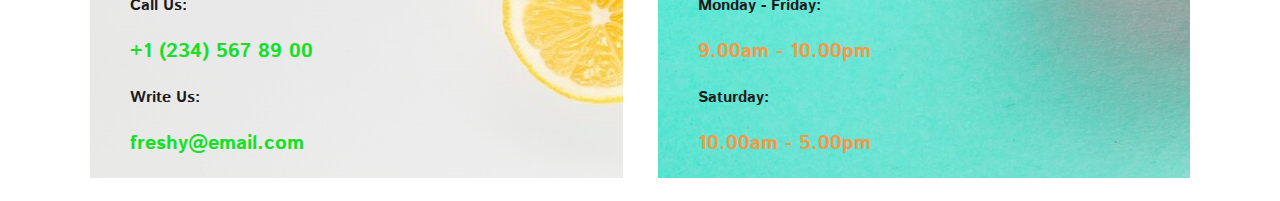
==== commit 05d65d18: "my changes" ====
--- a/index.html
+++ b/index.html
@@ -83,15 +83,17 @@
     <!-- made by Alena -->
     <main>
         <section class="hero container">
-            <!-- <img src="./images/hero_background.png" alt=""> -->
             <div class="hero-desc">
                 <h2 class="accent-part">Shop</h2>
                 <h1 class="main-title">Shop for Groceries <span class="main-title-acсent">Online here</span></h1>
                 <div class="hero-buttons">
-                    <button class="btn-shop">Shop Now
-                        <svg class="icon">
-                            <use href="./images/sprite.svg#icon-arrow"></use>
-                        </svg></button>
+                    <a href="#fresh-deals" style="text-decoration: none;">
+                        <div class="btn-shop">Shop Now
+                            <svg class="icon">
+                                <use href="./images/sprite.svg#icon-arrow"></use>
+                            </svg>
+                        </div>
+                    </a>
                     <button class="btn-app">Try Our App
                         <svg class="icon">
                             <use href="./images/sprite.svg#icon-app"></use>
@@ -139,7 +141,7 @@
         </section>
 
         <!-- made by Alena -->
-        <section class="fresh-deals container">
+        <section class="fresh-deals container" id="fresh-deals">
             <h2 class="accent-part">Fresh Deals</h2>
             <p class="company-slogan">Right Off the Vine</p>
             <p class="text-about-us">We are constantly updating our range and adding seasonal items. Check out the freshest products and
@@ -152,9 +154,7 @@
                     <button onclick="switchCategory('Berries')" class="category-btn-content">Berries</button>
                     <button onclick="switchCategory('Nuts')" class="category-btn-content">Nuts</button>
                 </div>
-        
-            <!-- <ul class="categories-list">
-                <li class="category-item"> -->
+
                 <div class="category-content" id="fruits-content">
                     <div class="card fruit-card">
                         <img src="./images/fruits_fresh_figs.jpg" alt="Fresh figs">
@@ -317,7 +317,25 @@
                         </li>
                     </ul>
                 </div>
-            </div>           
+            </div> 
+            <ul class="total-products-list">
+                <li class="total-products-list-item">
+                    <p class="product-item-summary">7</p>
+                    <p class="product-item-desc">NY boroughs covered</p>
+                </li>
+                <li class="total-products-list-item">
+                    <p class="product-item-summary">300+</p>
+                    <p class="product-item-desc">Fresh fruit & vegetables every day</p>
+                </li>
+                <li class="total-products-list-item">
+                    <p class="product-item-summary">12,000</p>
+                    <p class="product-item-desc">Happy clients in 2022</p>
+                </li>
+                <li class="total-products-list-item">
+                    <p class="product-item-summary">74</p>
+                    <p class="product-item-desc">Accurate couriers</p>
+                </li>
+            </ul>          
         </section>
 
       <!-- made by Andrii -->
--- a/styles.css
+++ b/styles.css
@@ -165,6 +165,7 @@
     gap: 3px;
     color: #fff;
     border: none;
+    cursor: pointer;
 }
 .icon {
     width: 18px; 
@@ -188,6 +189,7 @@
     text-align: center;
     color: #f69946;
     border: 2px solid #A9C623;
+    cursor: pointer;
 }
 .btn-app:hover {
     background-color: #A9C623;
@@ -450,7 +452,6 @@
     background-size: cover;
     background-position: center;
     background-repeat: no-repeat;
-
     list-style: none;
 }
 .total-products-list-item {
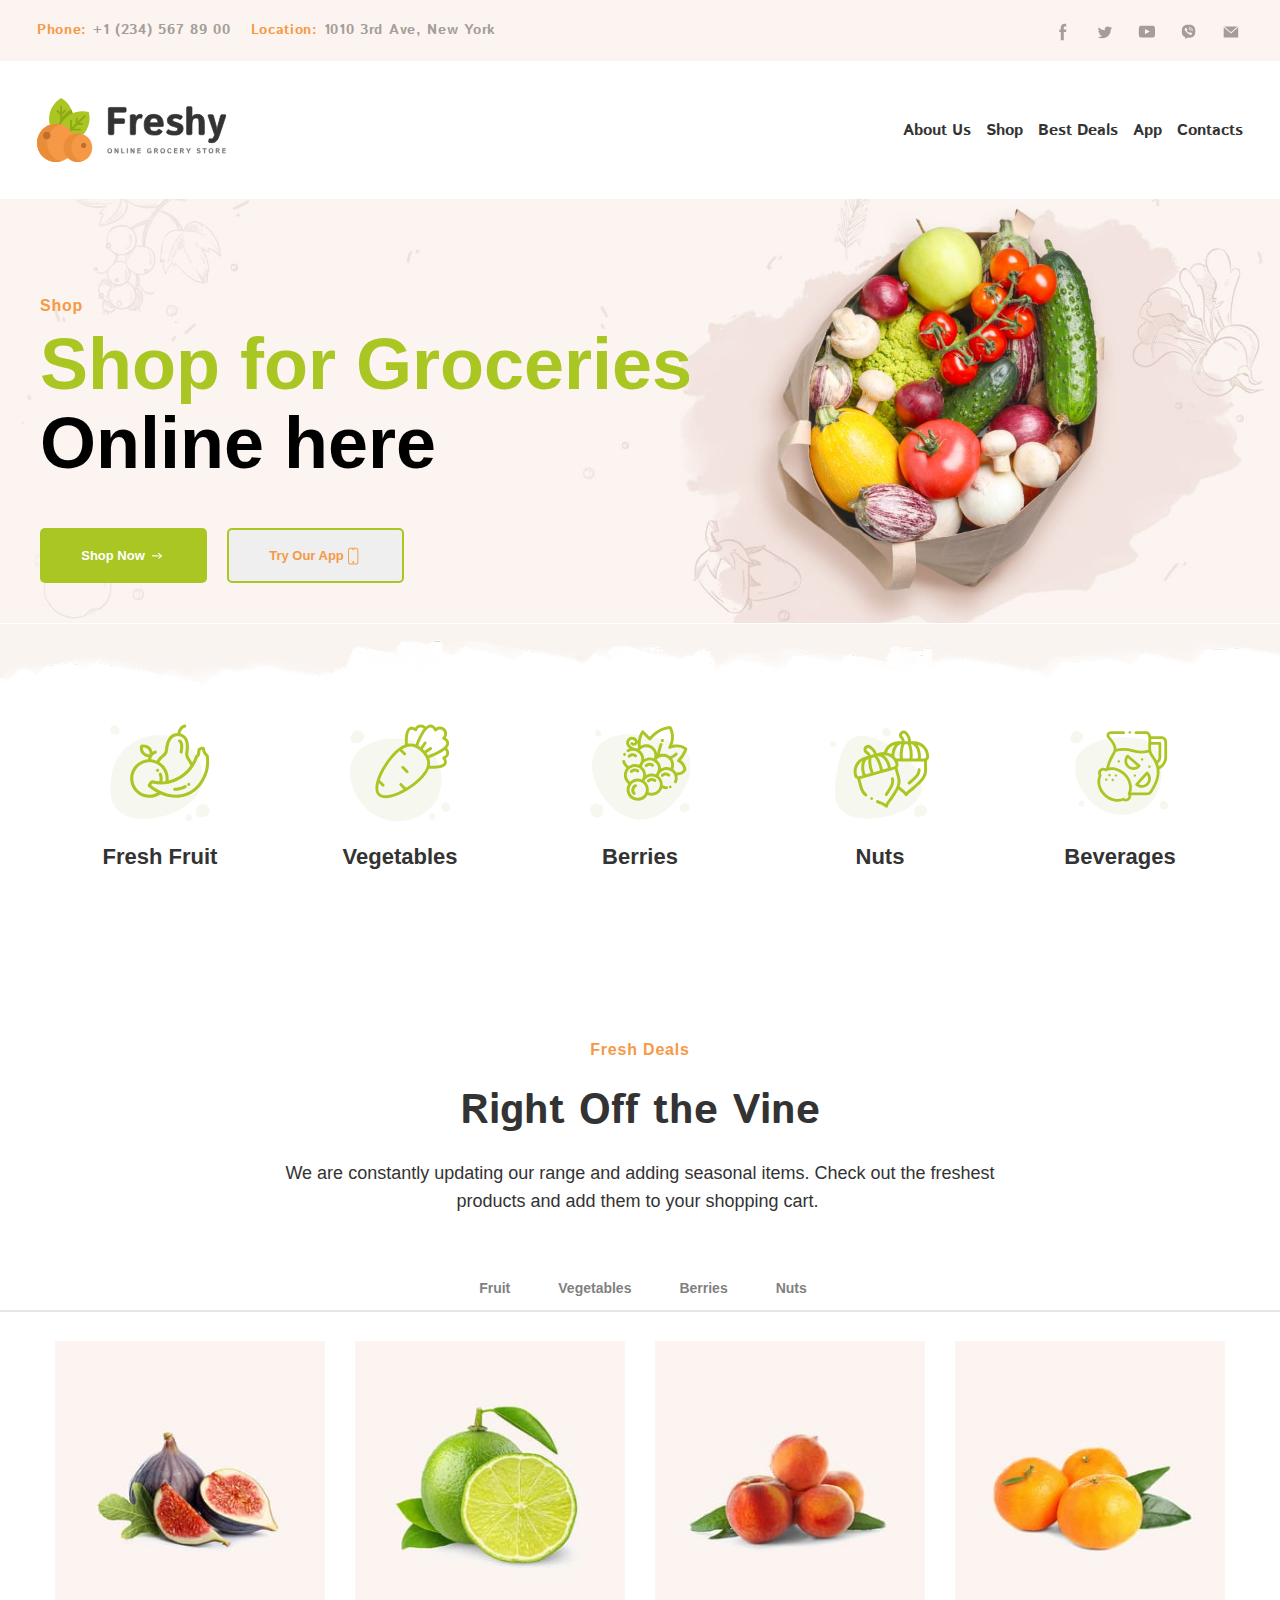
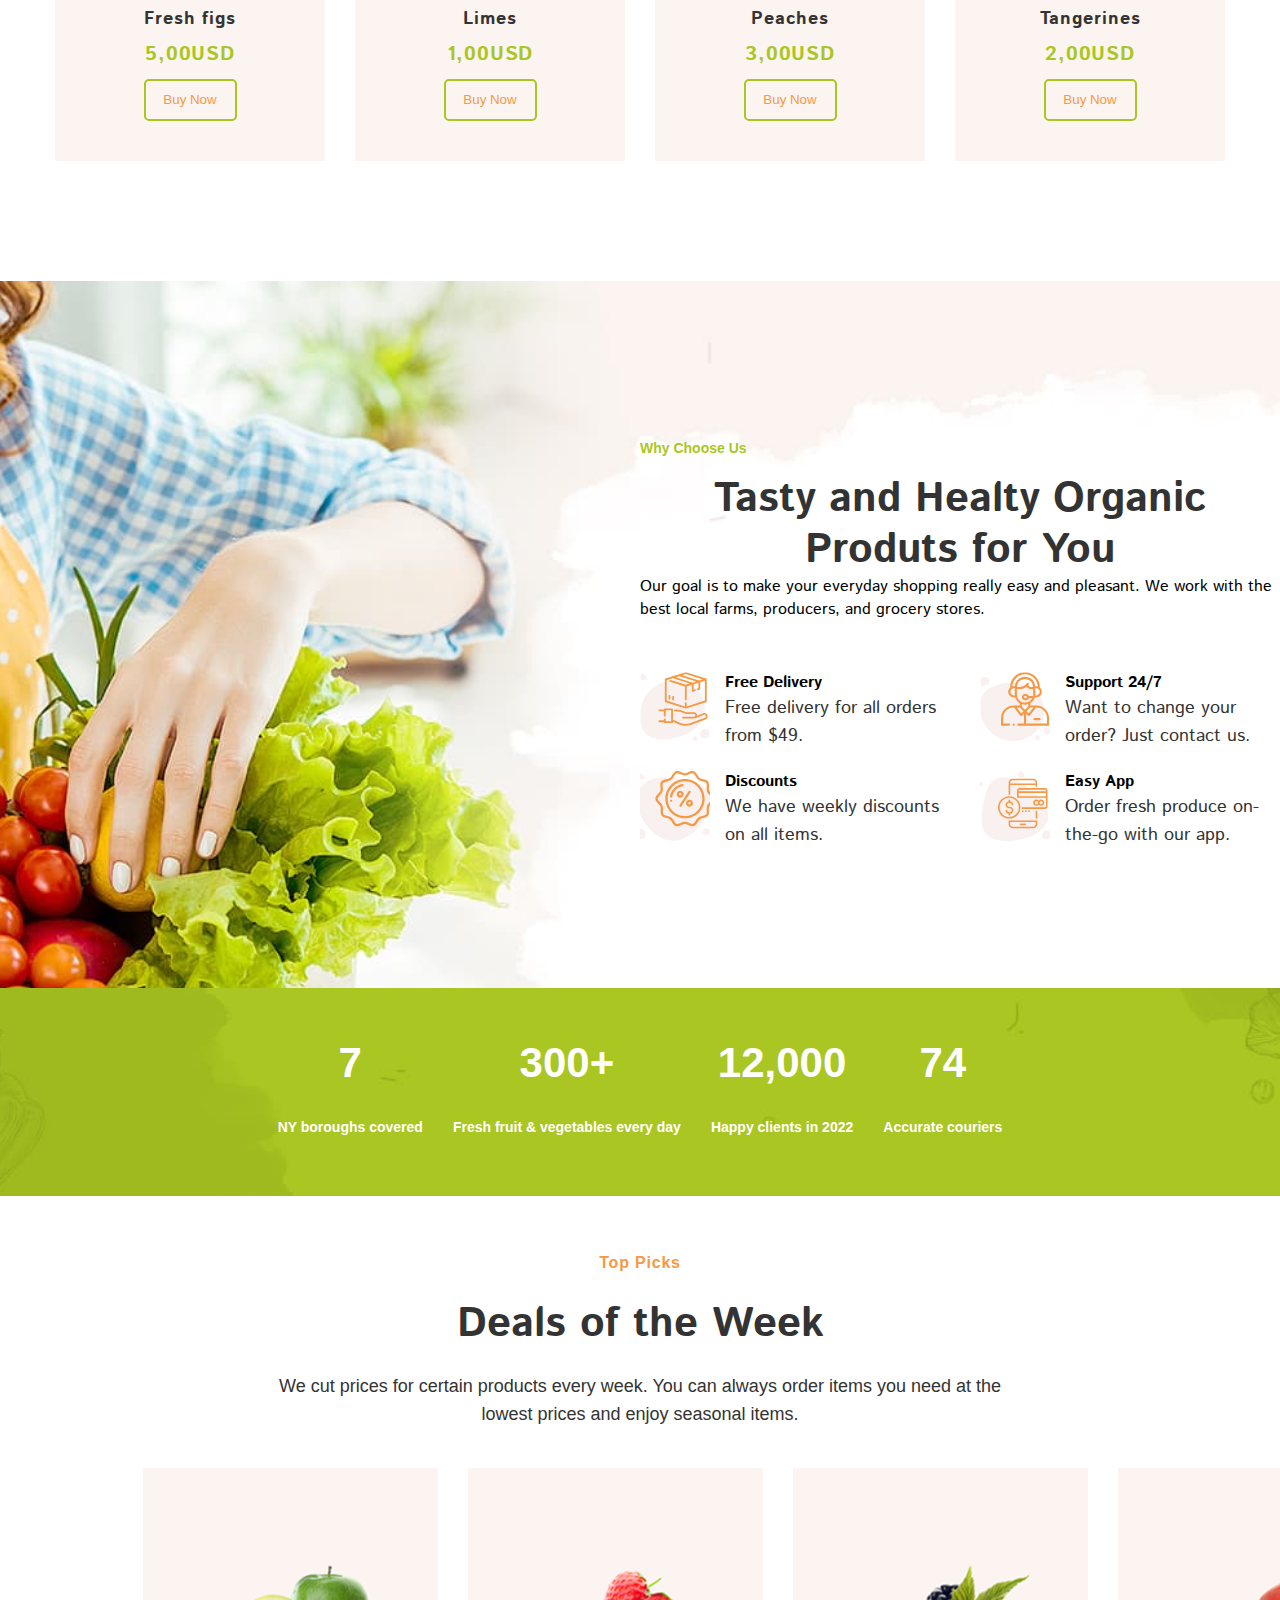
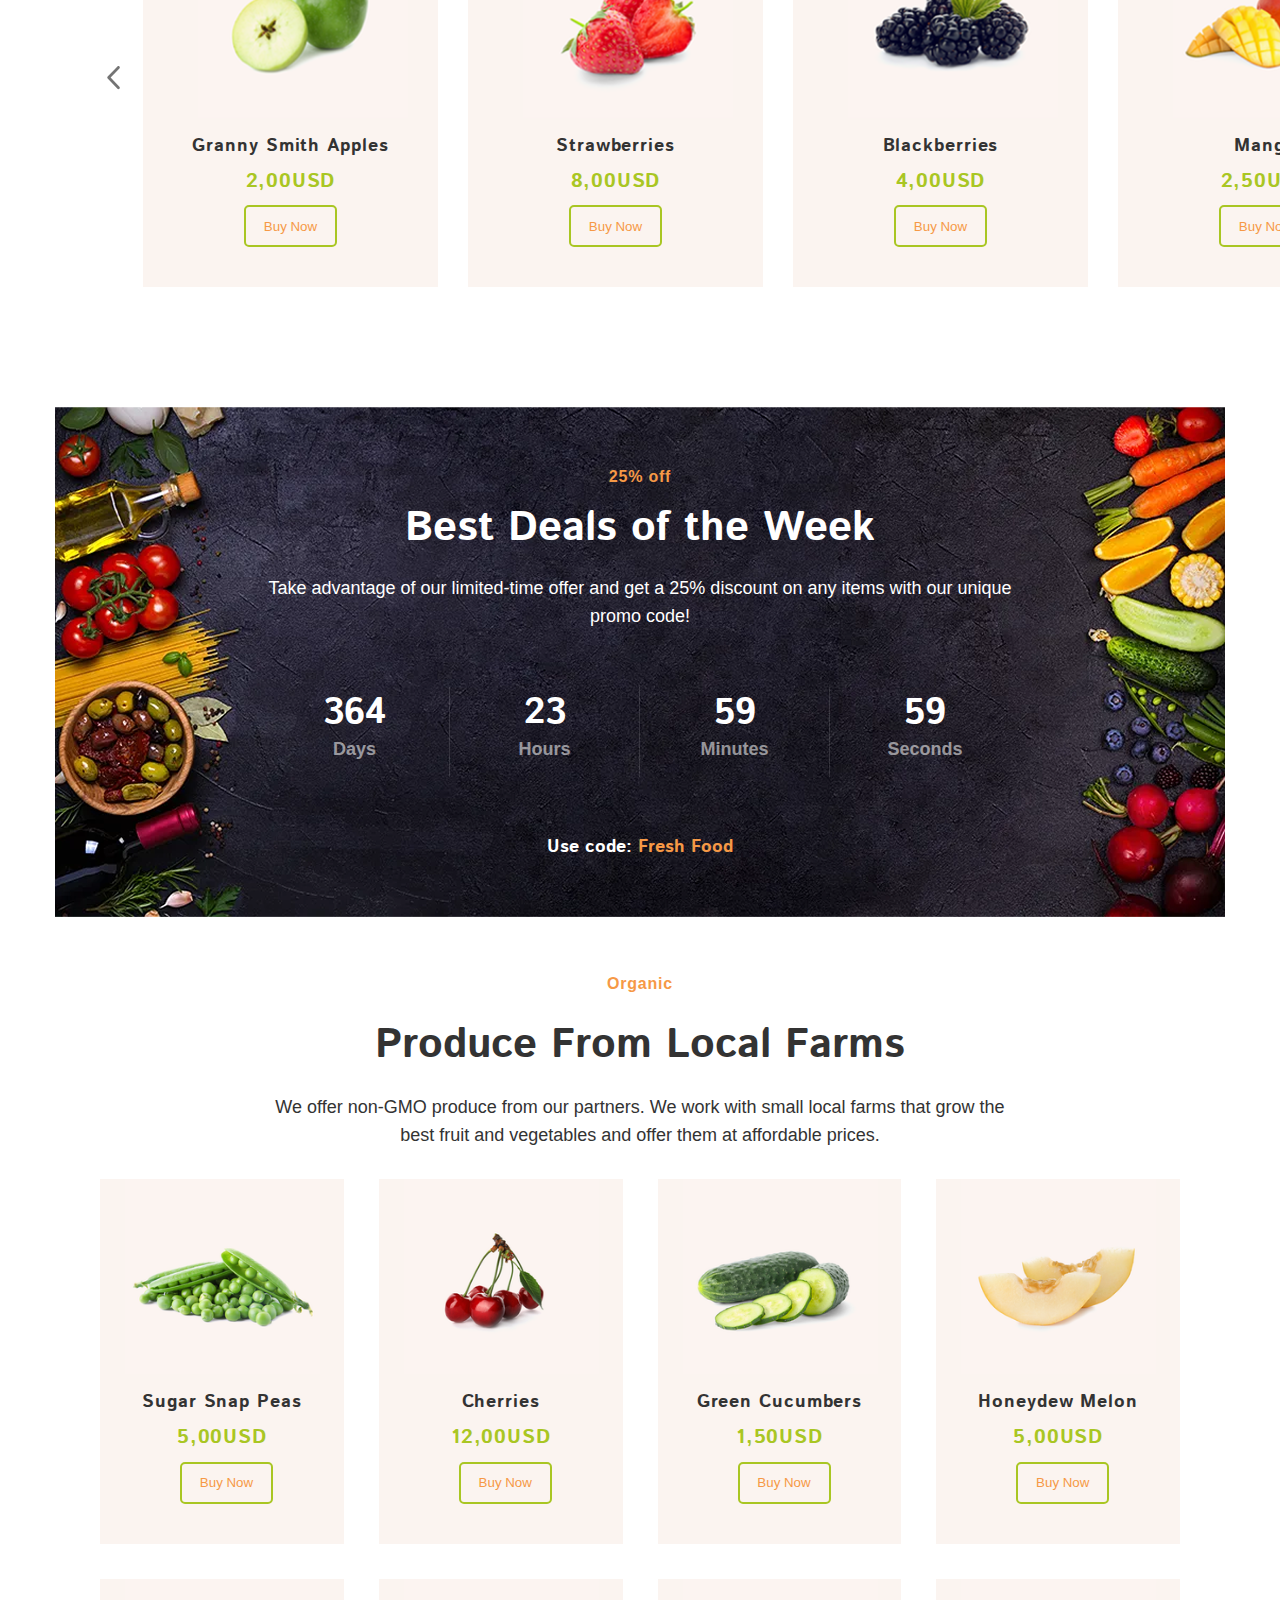
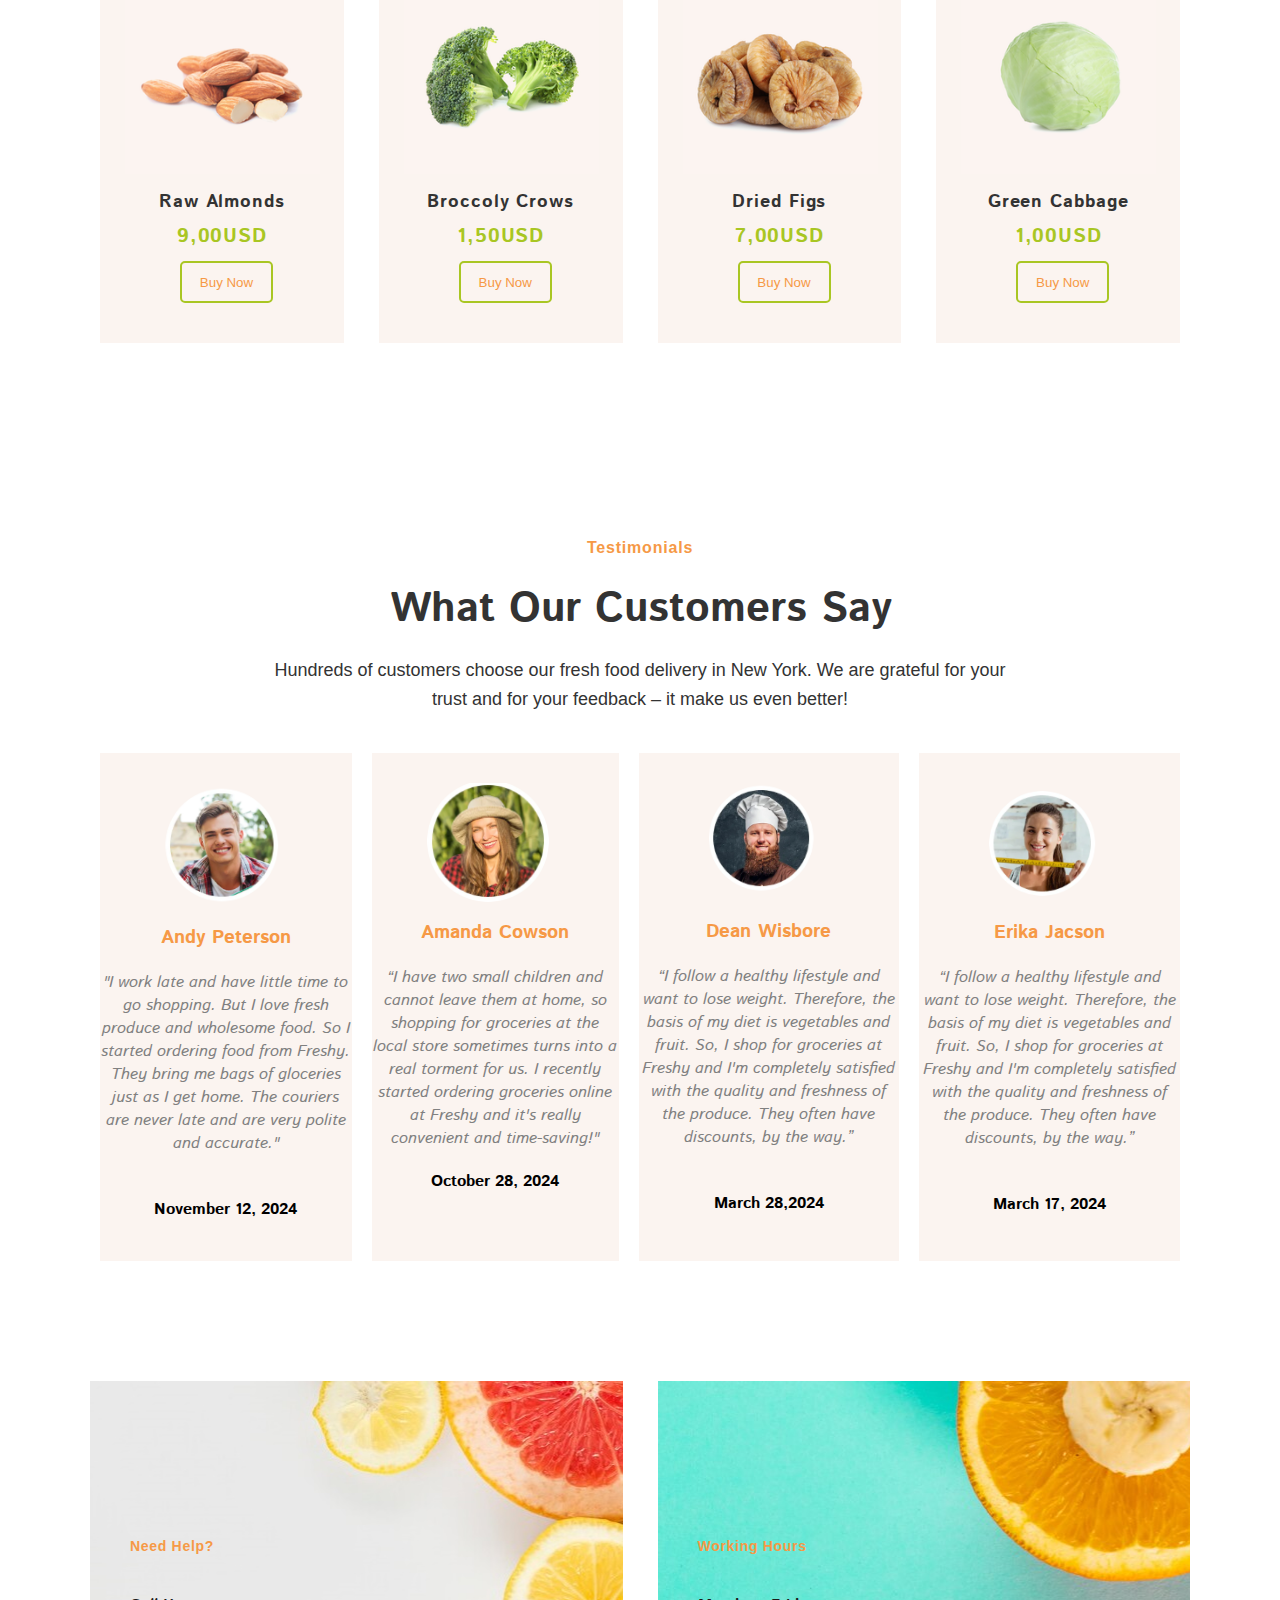
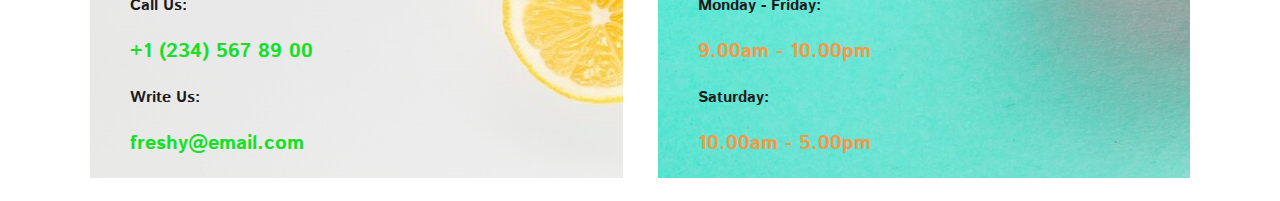
==== commit 9535f3e7: "changed section why choose us" ====
--- a/index.html
+++ b/index.html
@@ -153,6 +153,7 @@
                     <button onclick="switchCategory('Vegetables')" class="category-btn-content">Vegetables</button>
                     <button onclick="switchCategory('Berries')" class="category-btn-content">Berries</button>
                     <button onclick="switchCategory('Nuts')" class="category-btn-content">Nuts</button>
+                    <hr class="underline">
                 </div>
 
                 <div class="category-content" id="fruits-content">
--- a/styles.css
+++ b/styles.css
@@ -242,6 +242,7 @@
     padding: 0;
 }    
 .category-buttons {
+    position: relative;
     display: flex;
     justify-content: center;
     align-items: center;
@@ -250,6 +251,16 @@
     padding-top: 50px;
     padding-bottom: 30px;
     width: 100%;
+}
+.underline {
+    position: absolute;
+    bottom: 0;
+    left: 0;
+    height: 2px;
+    width: 100%;
+    background-color: #333;
+    opacity: 0.25;
+    border-radius: 1px;
 }
 .category-btn-content {
     font-family: var(--second-family);
